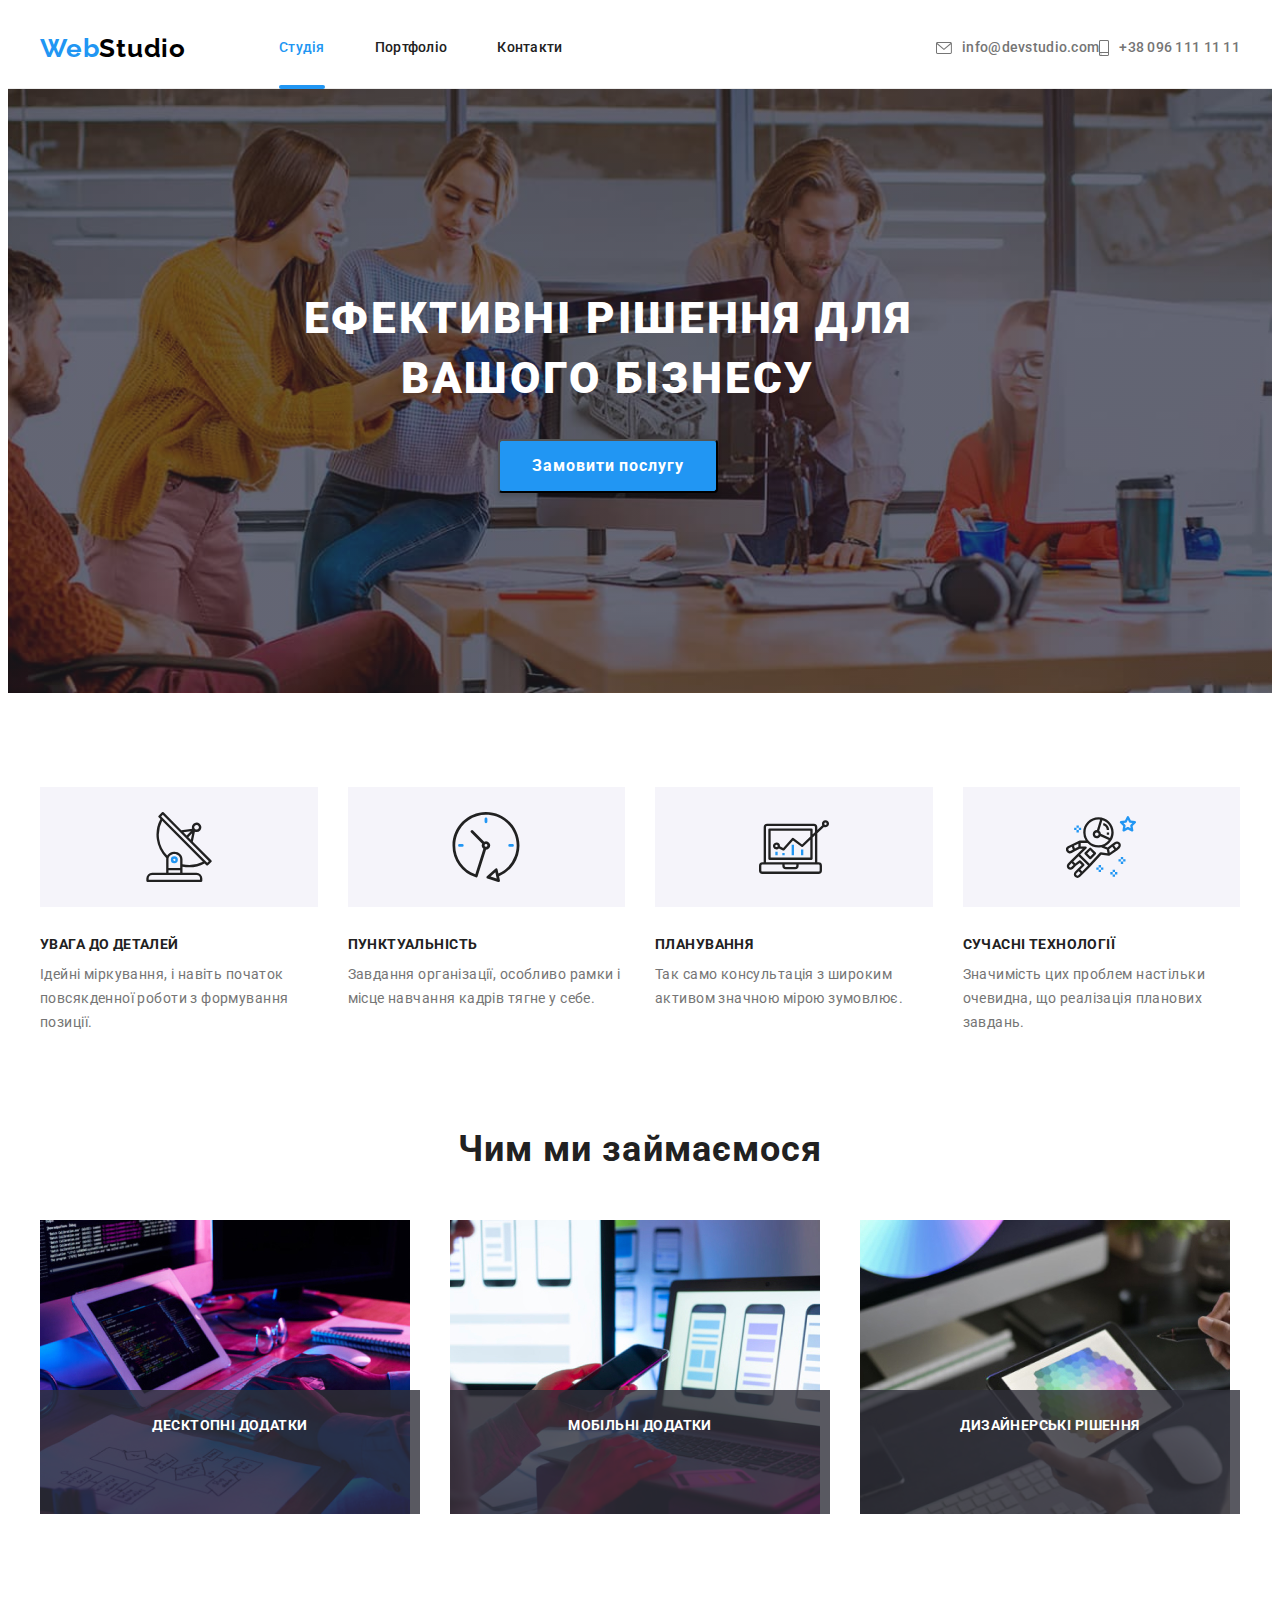
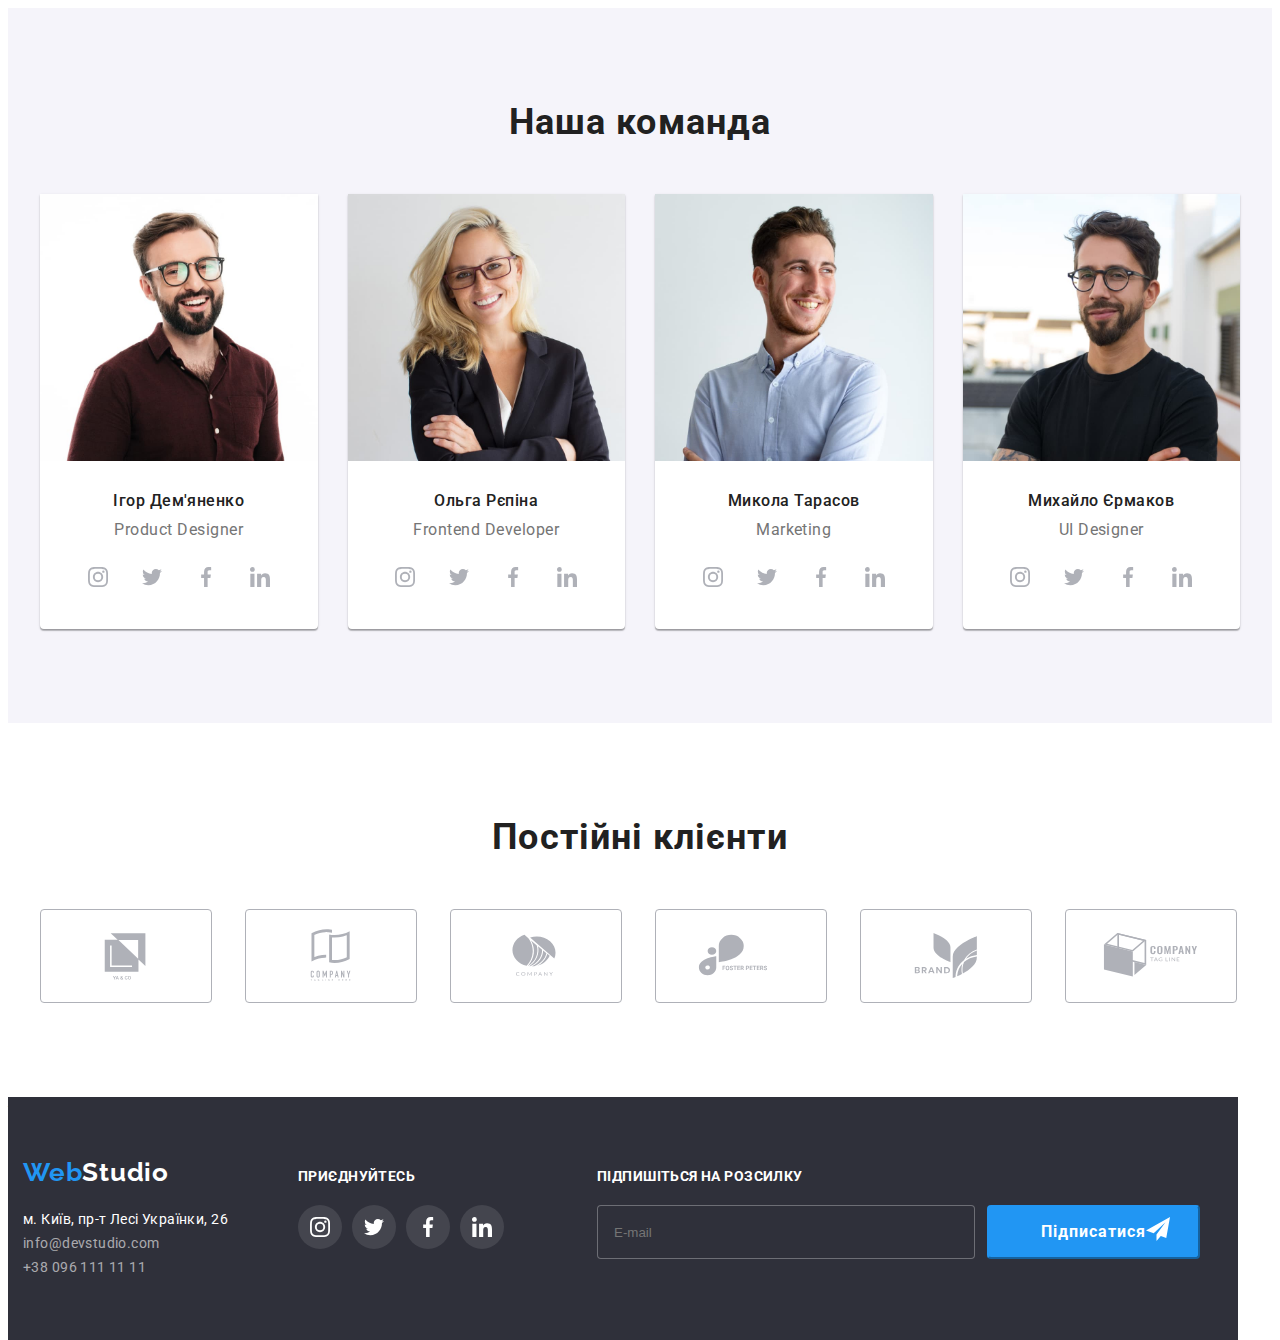
==== index.html @ 5f0568da "Перероблюю кнопку меню" ====
<!DOCTYPE html>
<html lang="uk">
  <head>
    <meta charset="UTF-8" />
    <meta http-equiv="X-UA-Compatible" content="IE=edge" />
    <meta name="viewport" content="width=, initial-scale=1.0" />
    <title>Студія</title>
    <link rel="preconnect" href="https://fonts.googleapis.com" />
    <link rel="preconnect" href="https://fonts.gstatic.com" crossorigin />
    <link
      href="https://fonts.googleapis.com/css2?family=Montserrat:wght@400;700&family=Raleway:wght@700&family=Roboto:wght@400;500;700;900&display=swap"
      rel="stylesheet"
    />
    <link
      rel="stylesheet"
      href="https://cdnjs.cloudflare.com/ajax/libs/modern-normalize/1.1.0/modern-normalize.min.css"
      integrity="sha512-wpPYUAdjBVSE4KJnH1VR1HeZfpl1ub8YT/NKx4PuQ5NmX2tKuGu6U/JRp5y+Y8XG2tV+wKQpNHVUX03MfMFn9Q=="
      crossorigin="anonymous"
      referrerpolicy="no-referrer"
    />
    <link rel="stylesheet" href="./CSS/main.min.css" />
  </head>
  <body>
   <header class="header">
      <div class="container header__container">
        <nav class="navigation">
          <a class="logo navigation__logo link" href="/index.html" lang="en"
            >Web<span class="header-color-text">Studio</span></a
          >
          <ul class="menu list">
            <li class="menu__item">
              <a class="menu__link link current" href="">Студія</a>
            </li>
            <li class="menu__item">
              <a class="menu__link link" href="./portfolio.html">Портфоліо</a>
            </li>
            <li class="menu__item">
              <a class="menu__link link" href="">Контакти</a>
            </li>
          </ul>
        </nav>
        <div class="connect header__connect">
          <ul class="menu-contact list">
            <li class="menu__item">
              <a class="connect__contacts link" href="mailto:info@devstudio.com"
                ><svg class="connect__contacts-icon" width="16" height="12">
                  <use
                    href="./images/symbol-defs1.svg#icon-envelope-hover"
                  ></use>
                </svg>info@devstudio.com</a>
            </li>
            <li class="menu__item">
              <a class="connect__contacts link" href="tel:+380961111111"
                ><svg class="connect__contacts-icon" width="10" height="16">
                  <use
                    href="./images/symbol-defs1.svg#icon-smartphone"
                  ></use></svg>+38 096 111 11 11</a>
            </li>
          </ul>
        </div>
        <button type="button" class="menu-open-btn" data-menu-open>
          <svg class="mob-menu-icon" width="40" height="40">
          <use
            href="./images/symbol-defs1.svg#icon-menu_open"
          ></use></svg></button>
      </div>
      <div class="container">
      <div class="mob-menu is-hidden" data-menu>
        <button type="button" class="menu-close-btn" data-menu-close>
          <svg class="mob-menu-icon" width="40" height="40">
            <use
              href="./images/symbol-defs1.svg#icon-menu_close"
            ></use></svg>
        </button>
        <ul class="mob-menu-list list">
          <li class="mob-menu__item">
            <a class="mob-menu__link link current" href="">Студія</a>
          </li>
          <li class="mob-menu__item">
            <a class="mob-menu__link link" href="./portfolio.html">Портфоліо</a>
          </li>
          <li class="mob-menu__item">
            <a class="mob-menu__link link" href="">Контакти</a>
          </li>
        </ul>
        <div class="mob-connect">
        <ul class="mob-connect-list list">
          <li class="mob-menu__item">
            <a class="mob-connect__tel link" href="tel:+380961111111"
              >+38 096 111 11 11</a>
          </li>
          <li class="mob-menu__item">
            <a class="mob-connect__contacts link" href="mailto:info@devstudio.com"
              >info@devstudio.com</a>
          </li>
        </ul>
      </div>
      <div class="mob-soc">
        <ul class="mob-soc-list list">
          <li class="mob-soc-item">
            <a 
            class="mob-soc-link link"
            href=""
            target="_blank"
            rel="noopener noreferrer nofollow">Instagram</a>
          </li>
          <li class="mob-soc-item">
            <a 
            class="mob-soc-link link"
            href=""
            target="_blank"
            rel="noopener noreferrer nofollow">Twitter</a>
          </li>
          <li class="mob-soc-item">
            <a 
            class="mob-soc-link link"
            href=""
            target="_blank"
            rel="noopener noreferrer nofollow">Facebook</a>
          </li>
          <li class="mob-soc-item">
            <a 
            class="mob-soc-link link"
            href=""
            target="_blank"
            rel="noopener noreferrer nofollow">Linkedin</a>
          </li>
        </ul>
      </div>
      </div>
    </div>
    </header>
    <main>
      <section class="hero">
        <div class="hero__container">
          <h1 class="hero__title">Ефективні рішення для вашого бізнесу</h1>
          <button class="hero__btn" data-modal-open type="button">
            Замовити послугу
          </button>
        </div>
      </section>
      <section class="benefits">
        <div class="container benefits__container">
          <h2 class="visually-hidden">Наші переваги</h2>
          <ul class="picture-list list">
            <li class="picture-list__item">
              <div class="picture-list__link">
                <svg class="picture-list__icon" width="70" height="70">
                  <use href="./images/symbol-defs1.svg#icon-antenna"></use>
                </svg>
              </div>
              <h3 class="picture-list__title">УВАГА ДО ДЕТАЛЕЙ</h3>
              <p class="picture-list__text">
                Ідейні міркування, і навіть початок повсякденної роботи з
                формування позиції.
              </p>
            </li>
            <li class="picture-list__item">
              <div class="picture-list__link">
                <svg class="picture-list__icon" width="70" height="70">
                  <use href="./images/symbol-defs1.svg#icon-clock"></use>
                </svg>
              </div>
              <h3 class="picture-list__title">ПУНКТУАЛЬНІСТЬ</h3>
              <p class="picture-list__text">
                Завдання організації, особливо рамки і місце навчання кадрів
                тягне у себе.
              </p>
            </li>
            <li class="picture-list__item">
              <div class="picture-list__link">
                <svg class="picture-list__icon" width="70" height="70">
                  <use href="./images/symbol-defs1.svg#icon-diagram"></use>
                </svg>
              </div>
              <h3 class="picture-list__title">ПЛАНУВАННЯ</h3>
              <p class="picture-list__text">
                Так само консультація з широким активом значною мірою зумовлює.
              </p>
            </li>
            <li class="picture-list__item">
              <div class="picture-list__link">
                <svg class="picture-list__icon" width="70" height="70">
                  <use href="./images/symbol-defs1.svg#icon-astronaut"></use>
                </svg>
              </div>
              <h3 class="picture-list__title">СУЧАСНІ ТЕХНОЛОГІЇ</h3>
              <p class="picture-list__text">
                Значимість цих проблем настільки очевидна, що реалізація
                планових завдань.
              </p>
            </li>
          </ul>
        </div>
      </section>
      <section class="activity">
        <div class="container">
          <h2 class="activity__title">Чим ми займаємося</h2>
          <ul class="services-list">
            <li class="services-list__item list">
              <img 
              srcset="./images/img.jpg 1x, ./images/img1-opt-2x.jpg 2x"
              src="./images/img.jpg" alt="Верстка" width="370" />
              <h2 class="services-list__title">ДEСКТОПНІ ДОДАТКИ</h2>
            </li>
            <li class="services-list__item list">
              <img 
              srcset="./images/img1.jpg 1x, ./images/img2-opt-2x.jpg 2x"
              src="./images/img1.jpg" alt="Інтерфейс" width="370" />
              <h2 class="services-list__title">МОБІЛЬНІ ДОДАТКИ</h2>
            </li>
            <li class="services-list__item list">
              <img 
              srcset="./images/img2.jpg 1x, ./images/img3-opt-2x.jpg 2x"
              src="./images/img2.jpg" alt="Дизайн" width="370" />
              <h2 class="services-list__title">ДИЗАЙНЕРСЬКІ РІШЕННЯ</h2>
            </li>
          </ul>
        </div>
      </section>
      <section class="team">
        <div class="container">
          <h2 class="team__top-title">Наша команда</h2>
          <ul class="team__list">
            <li class="team__item list">
              <picture>
                <source
                srcset="./images/photo1-opt.jpg 1x, ./images/photo1-opt-2x.jpg 2x"
                media="(min-width: 1200px)"
                >
                <source
                srcset="./images/photo1-opt-tab.jpg 1x, ./images/photo1-opt-tab-2x.jpg 2x"
                media="(min-width: 768px)"
                >
                <source
                srcset="./images/photo1-opt-mob.jpg 1x, ./images/photo1-opt-mob-2x.jpg 2x"
                media="(max-width: 767px)"
                >
                <img
                src="./images/photo1-opt.jpg"
                alt="Ігор Дем'яненко"
                width="450"
              />
              </picture>
              <div class="team__content">
                <h3 class="team__title">Ігор Дем'яненко</h3>
                <p class="team__text" lang="en">Product Designer</p>
                <ul class="team__soc-list list">
                  <li class="team__soc-item">
                    <a class="team__soc-link" href="">
                      <svg class="team__soc-icon" width="20" height="20">
                        <use
                          href="./images/symbol-defs1.svg#icon-instagram"
                        ></use>
                      </svg>
                    </a>
                  </li>
                  <li class="team__soc-item">
                    <a class="team__soc-link" href="">
                      <svg class="team__soc-icon" width="20" height="20">
                        <use
                          href="./images/symbol-defs1.svg#icon-twitter"
                        ></use>
                      </svg>
                    </a>
                  </li>
                  <li class="team__soc-item">
                    <a class="team__soc-link" href="">
                      <svg class="team__soc-icon" width="20" height="20">
                        <use
                          href="./images/symbol-defs1.svg#icon-facebook"
                        ></use>
                      </svg>
                    </a>
                  </li>
                  <li class="team__soc-item">
                    <a class="team__soc-link" href="">
                      <svg class="team__soc-icon" width="20" height="20">
                        <use
                          href="./images/symbol-defs1.svg#icon-linkedin"
                        ></use>
                      </svg>
                    </a>
                  </li>
                </ul>
              </div>
            </li>
            <li class="team__item list">
              <picture>
                <source
                srcset="./images/photo2-opt.jpg 1x, ./images/photo2-opt-2x.jpg 2x"
                media="(min-width: 1200px)"
                >
                <source
                srcset="./images/photo2-opt-tab.jpg 1x, ./images/photo2-opt-tab-2x.jpg 2x"
                media="(min-width: 768px)"
                >
                <source
                srcset="./images/photo2-opt-mob.jpg 1x, ./images/photo2-opt-mob-2x.jpg 2x"
                media="(max-width: 767px)"
                >
                <img src="./images/photo2-opt.jpg" alt="Ольга Рєпіна"
                width="450"
              />
              </picture>
              <div class="team__content">
                <h3 class="team__title">Ольга Рєпіна</h3>
                <p class="team__text" lang="en">Frontend Developer</p>
                <ul class="team__soc-list list">
                  <li class="team__soc-item">
                    <a class="team__soc-link" href="">
                      <svg class="team__soc-icon" width="20" height="20">
                        <use
                          href="./images/symbol-defs1.svg#icon-instagram"
                        ></use>
                      </svg>
                    </a>
                  </li>
                  <li class="team__soc-item">
                    <a class="team__soc-link" href="">
                      <svg class="team__soc-icon" width="20" height="20">
                        <use
                          href="./images/symbol-defs1.svg#icon-twitter"
                        ></use>
                      </svg>
                    </a>
                  </li>
                  <li class="team__soc-item">
                    <a class="team__soc-link" href="">
                      <svg class="team__soc-icon" width="20" height="20">
                        <use
                          href="./images/symbol-defs1.svg#icon-facebook"
                        ></use>
                      </svg>
                    </a>
                  </li>
                  <li class="team__soc-item">
                    <a class="team__soc-link" href="">
                      <svg class="team__soc-icon" width="20" height="20">
                        <use
                          href="./images/symbol-defs1.svg#icon-linkedin"
                        ></use>
                      </svg>
                    </a>
                  </li>
                </ul>
              </div>
            </li>
            <li class="team__item list">
              <picture>
                <source
                srcset="./images/photo3-opt.jpg 1x, ./images/photo3-opt-2x.jpg 2x"
                media="(min-width: 1200px)"
                >
                <source
                srcset="./images/photo3-opt-tab.jpg 1x, ./images/photo3-opt-tab-2x.jpg 2x"
                media="(min-width: 768px)"
                >
                <source
                srcset="./images/photo3-opt-mob.jpg 1x, ./images/photo3-opt-mob-2x.jpg 2x"
                media="(max-width: 767px)"
                >
                <img src="./images/photo3-opt.jpg" alt="Микола Тарасов"
                width="450"
              />
              </picture>
              <div class="team__content">
                <h3 class="team__title">Микола Тарасов</h3>
                <p class="team__text" lang="en">Marketing</p>
                <ul class="team__soc-list list">
                  <li class="team__soc-item">
                    <a class="team__soc-link" href="">
                      <svg class="team__soc-icon" width="20" height="20">
                        <use
                          href="./images/symbol-defs1.svg#icon-instagram"
                        ></use>
                      </svg>
                    </a>
                  </li>
                  <li class="team__soc-item">
                    <a class="team__soc-link" href="">
                      <svg class="team__soc-icon" width="20" height="20">
                        <use
                          href="./images/symbol-defs1.svg#icon-twitter"
                        ></use>
                      </svg>
                    </a>
                  </li>
                  <li class="team__soc-item">
                    <a class="team__soc-link" href="">
                      <svg class="team__soc-icon" width="20" height="20">
                        <use
                          href="./images/symbol-defs1.svg#icon-facebook"
                        ></use>
                      </svg>
                    </a>
                  </li>
                  <li class="team__soc-item">
                    <a class="team__soc-link" href="">
                      <svg class="team__soc-icon" width="20" height="20">
                        <use
                          href="./images/symbol-defs1.svg#icon-linkedin"
                        ></use>
                      </svg>
                    </a>
                  </li>
                </ul>
              </div>
            </li>
            <li class="team__item list">
              <picture>
                <source
                srcset="./images/photo4-opt.jpg 1x, ./images/photo4-opt-2x.jpg 2x"
                media="(min-width: 1200px)"
                >
                <source
                srcset="./images/photo4-opt-tab.jpg 1x, ./images/photo4-opt-tab-2x.jpg 2x"
                media="(min-width: 768px)"
                >
                <source
                srcset="./images/photo4-opt-mob.jpg 1x, ./images/photo4-opt-mob-2x.jpg 2x"
                media="(max-width: 767px)"
                >
                <img
                src="./images/photo4-opt.jpg"
                alt="Михайло Єрмаков"
                width="450"
              />
              </picture>
              <div class="team__content">
                <h3 class="team__title">Михайло Єрмаков</h3>
                <p class="team__text" lang="en">UI Designer</p>
                <ul class="team__soc-list list">
                  <li class="team__soc-item">
                    <a class="team__soc-link" href="">
                      <svg class="team__soc-icon" width="20" height="20">
                        <use
                          href="./images/symbol-defs1.svg#icon-instagram"
                        ></use>
                      </svg>
                    </a>
                  </li>
                  <li class="team__soc-item">
                    <a class="team__soc-link" href="">
                      <svg class="team__soc-icon" width="20" height="20">
                        <use
                          href="./images/symbol-defs1.svg#icon-twitter"
                        ></use>
                      </svg>
                    </a>
                  </li>
                  <li class="team__soc-item">
                    <a class="team__soc-link" href="">
                      <svg class="team__soc-icon" width="20" height="20">
                        <use
                          href="./images/symbol-defs1.svg#icon-facebook"
                        ></use>
                      </svg>
                    </a>
                  </li>
                  <li class="team__soc-item">
                    <a class="team__soc-link" href="">
                      <svg class="team__soc-icon" width="20" height="20">
                        <use
                          href="./images/symbol-defs1.svg#icon-linkedin"
                        ></use>
                      </svg>
                    </a>
                  </li>
                </ul>
              </div>
            </li>
          </ul>
        </div>
      </section>
      <section class="clients__clients--position" style="padding: 94px 0">
        <div class="container">
          <h2 class="clients-top-title">Постійні клієнти</h2>
          <ul class="clients-list list">
            <li class="clients__item">
              <a class="clients-link" href="">
                <svg class="clients-icon" width="106" height="60">
                  <use href="./images/symbol-defs1.svg#icon-Logo1"></use>
                </svg>
              </a>
            </li>
            <li class="clients__item">
              <a class="clients-link" href="">
                <svg class="clients-icon" width="106" height="60">
                  <use href="./images/symbol-defs1.svg#icon-Logo2"></use>
                </svg>
              </a>
            </li>
            <li class="clients__item">
              <a class="clients-link" href="">
                <svg class="clients-icon" width="106" height="60">
                  <use href="./images/symbol-defs1.svg#icon-Logo3"></use>
                </svg>
              </a>
            </li>
            <li class="clients__item">
              <a class="clients-link" href="">
                <svg class="clients-icon" width="106" height="60">
                  <use href="./images/symbol-defs1.svg#icon-Logo4"></use>
                </svg>
              </a>
            </li>
            <li class="clients__item">
              <a class="clients-link" href="">
                <svg class="clients-icon" width="106" height="60">
                  <use href="./images/symbol-defs1.svg#icon-Logo5"></use>
                </svg>
              </a>
            </li>
            <li class="clients__item">
              <a class="clients-link" href="">
                <svg class="clients-icon" width="106" height="60">
                  <use href="./images/symbol-defs1.svg#icon-Logo6"></use>
                </svg>
              </a>
            </li>
          </ul>
        </div>
      </section>
    </main>
    <footer class="footer">
      <div class="footer-container container">
        <div class="footer-agress-container">
          <a class="footer-logo link" href="/index.html" lang="en"
            >Web<span class="footer-color-text">Studio</span></a
          >
          <address>
            <ul class="footer-list list">
              <li class="footer-item">
                <a class="footer-address link" href=""
                  >м. Київ, пр-т Лесі Українки, 26</a
                >
              </li>
              <li class="footer-item">
                <a class="footer-mail link" href="mailto:info@devstudio.com"
                  >info@devstudio.com</a
                >
              </li>
              <li class="footer-item">
                <a class="footer-tel link" href="tel:+380961111111"
                  >+38 096 111 11 11</a
                >
              </li>
            </ul>
          </address>
        </div>
        <div class="footer-soc-container">
          <h3 class="soc-list-title">приєднуйтесь</h3>
          <ul class="footer-soc-list list">
            <li class="footer-soc-item">
              <a class="footer-soc-link" href="">
                <svg class="footer-soc-icon" width="20" height="20">
                  <use href="./images/symbol-defs1.svg#icon-instagram"></use>
                </svg>
              </a>
            </li>
            <li class="footer-soc-item">
              <a class="footer-soc-link" href="">
                <svg class="footer-soc-icon" width="20" height="20">
                  <use href="./images/symbol-defs1.svg#icon-twitter"></use>
                </svg>
              </a>
            </li>
            <li class="footer-soc-item">
              <a class="footer-soc-link" href="">
                <svg class="footer-soc-icon" width="20" height="20">
                  <use href="./images/symbol-defs1.svg#icon-facebook"></use>
                </svg>
              </a>
            </li>
            <li class="footer-soc-item">
              <a class="footer-soc-link" href="">
                <svg class="footer-soc-icon" width="20" height="20">
                  <use href="./images/symbol-defs1.svg#icon-linkedin"></use>
                </svg>
              </a>
            </li>
          </ul>
        </div>
        <div class="footer-sign-container">
          <h3 class="footer-sign-title">Підпишіться на розсилку</h3>
          <form class="footer-form">
          <div class="footer-sign-input">
          <input type="email" class="modal-sign-input" name="user-email" placeholder="E-mail">
          <button class="sign-btn" data-modal-open type="submit">Підписатися
            <svg class="sign-icon" width="24" height="24">
            <use href="./images/symbol-defs1.svg#icon-icon-send-1"></use>
          </svg></button> 
        </div>
        </form>
        </div>
      </div>
    </footer>-->
    <div class="backdrop is-hidden" data-modal>
      <div class="modal">
        <button type="button" class="modal-btn" data-modal-close>
          <svg class="modal-close-icon" width="18" height="18">
            <use href="./images/symbol-defs1.svg#icon-close"></use>
          </svg>
        </button>
        <p class="modal-title">Залиште свої дані, ми вам передзвонимо</p>
        <form>
          <div class="modal-field">
          <label for="user-name" class="modal-label">Ім'я</label>
          <div class="input-wrap">
            <input type="text" class="modal-input" name="user-name" id="user-name" placeholder="">
            <svg class="modal-input-icon" width="18" height="18">
              <use href="./images/symbol-defs1.svg#icon-person-black-18dp"></use>
            </svg>
          </div>
          </div>
          <div class="modal-field">
          <label for="user-tel" class="modal-label">Телефон</label>
          <div class="input-wrap">
            <input type="tel" class="modal-input" name="user-tel" id="user-tel" placeholder="">
            <svg class="modal-input-icon" width="18" height="18">
              <use href="./images/symbol-defs1.svg#icon-phone-black-18dp"></use>
            </svg>
          </div>            
          </div>
          <div class="modal-field">
          <label for="user-email" class="modal-label">Пошта</label>
          <div class="input-wrap">
            <input type="email" class="modal-input" name="user-email" id="user-email" placeholder="">
            <svg class="modal-input-icon" width="18" height="18">
              <use href="./images/symbol-defs1.svg#icon-email-black-18dp"></use>
            </svg>
          </div>
          </div>
          <div class="modal-field">
            <label for="user-text" class="modal-label">Коментар</label> 
            <textarea name="user-text" id="user-text" class="modal-comment" placeholder="Введіть текст"></textarea>           
          </div> 
          <div class="modal-field">
            <input type="checkbox" class="input-check visually-hidden" name="privacy" value="tru" id="privacy"/>
            <label for="privacy" class="check-text">
              <span>
              <svg class="check-icon" width="16" height="15">
                <use href="./images/symbol-defs1.svg#icon-Vector-1"></use>
              </svg>
            </span>
              Погоджуюся з розсилкою та приймаю <a class="check-color-text" href=""> Умови договору</a></label>
          </div>           
          <button class="submit-btn" data-modal-open type="submit">Відправити</button>
        </form>
      </div>
    </div>
    <script src="./js/modal.js"></script>
  </body>
---- CSS/main.min.css ----
:root{--top-title-color: #212121;--top-text-color: #757575;--top-adress-color: #2196f3;--top-ht: 1.14;--top-footer-text: rgba(255, 255, 255, 0.6);--footer-text-color: #ffffff;--top-btn-color: #ffffff}p,h1,h2,h3{margin:0}ul{margin:0;padding:0}button{cursor:pointer}img{display:block;max-width:100%;height:auto}body{font-family:"Roboto",sans-serif;font-size:15px;color:var(--top-title-color)}.list{list-style:none}.link{text-decoration:none}.no-scroll{overflow:hidden}.visually-hidden{position:absolute;width:1px;height:1px;margin:-1px;border:0;padding:0;white-space:nowrap;-webkit-clip-path:inset(100%);clip-path:inset(100%);clip:rect(0 0 0 0);overflow:hidden}.is-hidden{opacity:0;visibility:hidden;pointer-events:none}.container{width:100%;min-width:320px;padding-left:15px;padding-right:15px;margin:0 auto}@media screen and (min-width: 480px){.container{width:480px}}@media screen and (min-width: 768px){.container{width:768px}}@media screen and (min-width: 1200px){.container{width:1200px}}.header{border-bottom:1px solid #ececec}.navigation{display:flex;align-items:center}.header__container{display:flex;align-items:center}.menu{display:none;gap:50px}@media screen and (min-width: 768px){.menu{display:flex}}@media screen and (min-width: 1200px){.menu{display:flex}}.navigation__logo,.footer-logo{font-family:"Raleway",sans-serif;font-weight:700;font-size:26px;line-height:1.19;letter-spacing:.03em;color:var(--top-adress-color);margin-right:93px}.header-color-text{color:#000}.menu__link{padding:32px 0;display:block;font-weight:500;font-size:14px;line-height:var(--top-ht);letter-spacing:.02em;color:var(--top-title-color);position:relative;transition:color 250ms cubic-bezier(0.4, 0, 0.2, 1)}.menu__link:hover,.menu__link:focus{color:var(--top-adress-color)}.menu__item .menu__link.current{color:var(--top-adress-color)}.current::after{content:"";position:absolute;bottom:0;left:0;display:block;width:100%;height:4px;background-color:var(--top-adress-color);border-radius:2px;margin-bottom:-1px}.connect__contacts{padding:32px 0;display:flex;font-weight:500;font-size:14px;line-height:var(--top-ht);letter-spacing:.02em;color:var(--top-text-color);align-items:center;justify-content:center;transition:color 250ms cubic-bezier(0.4, 0, 0.2, 1)}.connect__contacts:hover{color:var(--top-adress-color)}.connect__contacts-icon{fill:currentColor;margin-right:10px}.header-contacts:hover .connect__contacts-icon,.header-contacts:focus .connect__contacts-icon{color:var(--top-adress-color)}.header__connect{margin-left:auto;transition:fill 250ms cubic-bezier(0.4, 0, 0.2, 1);display:none}@media screen and (min-width: 768px){.header__connect{display:flex;flex-direction:column}}@media screen and (min-width: 1200px){.header__connect{display:flex}}.menu-contact{display:flex;flex-direction:column;align-items:flex-start}@media screen and (min-width: 1200px){.menu-contact{flex-direction:row;align-items:center}}.menu-open-btn{display:inline-flex;padding:0;margin-left:auto;border:none;background-color:rgba(0,0,0,0)}@media screen and (min-width: 768px){.menu-open-btn{display:none}}@media screen and (min-width: 1200px){.menu-open-btn{display:none}}.mob-menu{position:fixed;top:0;left:0;background-color:#fff;width:100vw;height:100vh;z-index:1;padding-top:48px;padding-bottom:48px}.menu-close-btn{margin-left:auto;background-color:rgba(0,0,0,0);border:none;display:block}.mob-menu__item:not(:last-child){margin-bottom:24px}.mob-menu__link{font-weight:500;font-size:40px;line-height:1.17;letter-spacing:.02em;color:#212121;transition:color 250ms cubic-bezier(0.4, 0, 0.2, 1)}.mob-menu__link:hover,.mob-menu__link:focus{color:var(--top-adress-color)}.mob-connect{margin-top:100px;margin-bottom:64px}.mob-connect__tel{font-weight:500;font-size:34px;line-height:1.17;letter-spacing:.02em;color:#2196f3}.mob-connect__contact{font-weight:500;font-size:24px;line-height:1.16;letter-spacing:.02em;color:#757575}.mob-soc-list{display:flex;flex-wrap:wrap;gap:20px}.mob-soc-link{font-weight:500;font-size:18px;line-height:1.22;letter-spacing:.02em;color:#2196f3}.hero{background-color:#2f303a;padding-top:118px;padding-bottom:118px;background-image:linear-gradient(rgba(47, 48, 58, 0.4), rgba(47, 48, 58, 0.4)),url(../images/hero-bg-mob.jpg);background-repeat:no-repeat;background-position:center;background-size:cover;flex-wrap:1}@media(min-device-pixel-ratio: 2),(-webkit-min-device-pixel-ratio: 2),(min-resolution: 192dpi),(min-resolution: 2dppx){.hero .box{background-image:linear-gradient(rgba(47, 48, 58, 0.4), rgba(47, 48, 58, 0.4)),url(../images/hero-bg-mob-2x.jpg)}}@media screen and (min-width: 768px){.hero{background-image:linear-gradient(rgba(47, 48, 58, 0.4), rgba(47, 48, 58, 0.4)),url(../images/hero-bg-tablet.jpg)}}@media screen and (min-width: 768px)and (min-device-pixel-ratio: 2),screen and (min-width: 768px)and (-webkit-min-device-pixel-ratio: 2),screen and (min-width: 768px)and (min-resolution: 192dpi),screen and (min-width: 768px)and (min-resolution: 2dppx){.hero .box{background-image:linear-gradient(rgba(47, 48, 58, 0.4), rgba(47, 48, 58, 0.4)),url(../images/hero-bg-tablet-2x.jpg)}}@media screen and (min-width: 1200px){.hero{padding-top:200px;padding-bottom:200px;background-image:linear-gradient(rgba(47, 48, 58, 0.4), rgba(47, 48, 58, 0.4)),url(../images/hero-img\ \(1\).jpg)}}@media screen and (min-width: 1200px)and (min-device-pixel-ratio: 2),screen and (min-width: 1200px)and (-webkit-min-device-pixel-ratio: 2),screen and (min-width: 1200px)and (min-resolution: 192dpi),screen and (min-width: 1200px)and (min-resolution: 2dppx){.hero .box{background-image:linear-gradient(rgba(47, 48, 58, 0.4), rgba(47, 48, 58, 0.4)),url(../images/hero-bg-2x.jpg)}}.hero__container{width:100%}@media screen and (min-width: 768px){.hero__container{width:768px}}@media screen and (min-width: 1200px){.hero__container{width:1200px}}.hero__title{font-weight:900;font-size:26px;line-height:1.62;letter-spacing:.06em;text-transform:uppercase;color:#fff;max-width:696px;margin:0 auto;text-align:center}@media screen and (min-width: 1200px){.hero__title{font-weight:900;font-size:44px;line-height:1.36;letter-spacing:.06em}}.hero__btn{font-family:inherit;font-style:normal;font-weight:700;font-size:16px;line-height:1.88;letter-spacing:.06em;color:var(--top-btn-color);background-color:var(--top-adress-color);cursor:pointer;margin:0 auto;display:block;margin-top:30px;box-shadow:0px 4px 4px rgba(0,0,0,.15);border-radius:4px;padding:10px 32px}.hero__btn:hover,.hero__btn:focus{color:var(--top-btn-color);background-color:#188ce8}.benefits{padding-top:60px;padding-bottom:60px}@media screen and (min-width: 1200px){.benefits{padding-top:94px;padding-bottom:94px}}.picture-list{display:flex;flex-wrap:wrap;gap:30px}.picture-list__item{width:100%}@media screen and (min-width: 768px){.picture-list__item{width:calc((100% - 30px)/2)}}@media screen and (min-width: 1200px){.picture-list__item{width:calc((100% - 90px)/4)}}.picture-list__link{height:120px;display:flex;align-items:center;justify-content:center;background-color:#f5f4fa}.picture-list__title{margin-top:30px;font-weight:700;font-size:14px;line-height:var(--top-ht);letter-spacing:.03em;text-transform:uppercase;color:var(--top-title-color);margin-bottom:10px;text-align:center}@media screen and (min-width: 768px){.picture-list__title{text-align:left}}@media screen and (min-width: 1200px){.picture-list__title{text-align:left}}.picture-list__text{font-size:14px;line-height:1.71;letter-spacing:.03em;color:var(--top-text-color)}.benefits__container{display:flex;align-items:center}.activity{padding-bottom:94px;display:flex;align-items:center}@media screen and (max-width: 1199px){.activity{display:none}}.activity__title{font-weight:700;font-size:36px;line-height:1.16;letter-spacing:.03em;text-align:center;color:var(--top-title-color);margin-bottom:50px}.services-list{display:flex;gap:30px}.services-list__item{width:calc((100% - 60px)/3);position:relative}.services-list__title{position:absolute;bottom:0;font-weight:700;font-size:14px;line-height:1.16;letter-spacing:.03em;text-align:center;text-transform:uppercase;color:#fff;background-color:rgba(47,48,58,.8);padding-top:27px;padding-bottom:27px;height:70px;width:100%}.team{padding-top:60px;padding-bottom:60px;background-color:#f5f4fa}@media screen and (min-width: 1200px){.team{padding-top:94px;padding-bottom:94px}}.team__top-title{font-weight:700;font-size:28px;line-height:1.17;letter-spacing:.03em;text-align:center;color:var(--top-title-color);margin-bottom:50px}@media screen and (min-width: 1200px){.team__top-title{font-weight:700;font-size:36px;line-height:1.16;letter-spacing:.03em}}.team__list{display:flex;flex-wrap:wrap;gap:30px}.team__item{background-color:#fff;width:100%;box-shadow:0px 1px 3px rgba(0,0,0,.12),0px 1px 1px rgba(0,0,0,.14),0px 2px 1px rgba(0,0,0,.2);border-radius:0px 0px 4px 4px}@media screen and (min-width: 768px){.team__item{width:calc((100% - 30px)/2)}}@media screen and (min-width: 1200px){.team__item{width:calc((100% - 90px)/4)}}.team__content{padding-top:30px;padding-bottom:30px;margin:0 auto;transition:fill 250ms cubic-bezier(0.4, 0, 0.2, 1)}.team__title{font-weight:500;font-size:16px;line-height:1.19;letter-spacing:.03em;text-align:center;color:var(--top-title-color);margin-bottom:10px}.team__text{font-size:16px;line-height:1.19;letter-spacing:.03em;text-align:center;color:var(--top-text-color);margin-bottom:16px}.team__soc-list{display:flex;gap:10px;justify-content:center}.team__soc-link{width:44px;height:44px;border-radius:50%;background-color:#fff;display:flex;align-items:center;justify-content:center;color:#afb1b8;transition:color 250ms cubic-bezier(0.4, 0, 0.2, 1),background-color 250ms cubic-bezier(0.4, 0, 0.2, 1)}.team__soc-link:hover,.team__soc-link:focus{background-color:var(--top-adress-color);color:#fff}.team__soc-icon{fill:currentColor}.clients-top-title{margin-bottom:50px;font-weight:700;font-size:36px;line-height:1.16;letter-spacing:.03em;text-align:center;color:var(--top-title-color)}.clients__clients--position{display:flex;align-items:center}.clients-list{display:flex;flex-wrap:wrap;gap:30px}.clients__item{width:calc((100% - 30px)/2)}@media screen and (min-width: 768px){.clients__item{width:calc((100% - 60px)/3)}}@media screen and (min-width: 1200px){.clients__item{width:calc((100% - 150px)/6)}}.clients-link{width:210px;height:92px;display:flex;border:1px solid #afb1b8;border-radius:4px;align-items:center;justify-content:center;color:#afb1b8;transition:color 250ms cubic-bezier(0.4, 0, 0.2, 1),border-color 250ms cubic-bezier(0.4, 0, 0.2, 1)}@media screen and (min-width: 768px){.clients-link{width:226px}}@media screen and (min-width: 1200px){.clients-link{width:170px}}.clients-link:hover,.clients-link:focus{border-color:var(--top-adress-color);color:var(--top-adress-color)}.clients-icon{fill:currentColor}.footer{background-color:#2f303a;padding-top:60px;padding-bottom:60px;display:flex;gap:70px;position:absolute}.footer-container{display:flex;align-items:baseline}.footer-list{margin-top:20px;margin-right:70px}.footer-item{font-weight:400;font-size:14px;line-height:1.71;letter-spacing:.03em;font-style:normal}.footer-soc-link{display:flex;align-items:center;justify-content:center}.footer-address{color:var(--footer-text-color)}.footer-mail{color:var(--top-footer-text)}.footer-tel{color:var(--top-footer-text)}.footer-color-text{color:var(--footer-text-color)}.footer-soc-container{transition:fill 250ms cubic-bezier(0.4, 0, 0.2, 1)}.soc-list-title{display:flex;font-weight:700;font-size:14px;line-height:1.14;letter-spacing:.03em;text-transform:uppercase;color:var(--footer-text-color);margin-bottom:20px}.footer-soc-list{display:flex;gap:10px;margin-top:20px;margin-right:93px}.footer-soc-link{width:44px;height:44px;border-radius:50%;background-color:rgba(255,255,255,.1);display:flex;transition:background-color 250ms cubic-bezier(0.4, 0, 0.2, 1)}.footer-soc-link:hover,.footer-soc-link:focus{background-color:var(--top-adress-color)}.footer-soc-icon{fill:#fff}.footer-sign-container{width:570px;max-height:86px}.footer-sign-title{display:flex;font-weight:700;font-size:14px;line-height:1.14;letter-spacing:.03em;text-transform:uppercase;color:var(--footer-text-color);padding-bottom:20px}.footer-form{display:flex;align-content:space-around;align-items:center;align-items:flex-end}.footer-sign-input{display:flex;align-items:center;justify-content:space-between;gap:12px}.modal-sign-input{width:358px;height:50px;border:1px solid rgba(255,255,255,.3);background-color:#2f303a;border-radius:4px;padding-left:16px;outline:rgba(0,0,0,0)}.sign-btn{display:flex;align-items:center;justify-content:center;font-family:inherit;font-style:normal;font-weight:700;font-size:16px;line-height:1.88;letter-spacing:.06em;color:var(--top-btn-color);background-color:var(--top-adress-color);cursor:pointer;display:block;border-radius:4px;border-color:var(--top-adress-color);padding:10px 52px}.sign-btn:hover,.sign-btn:focus{color:var(--top-btn-color);background-color:#188ce8}.sign-icon{position:absolute}.backdrop{position:fixed;top:0;width:100%;height:100%;background-color:rgba(0,0,0,.2);transition:opacity 250ms cubic-bezier(0.4, 0, 0.2, 1),visibility 250ms cubic-bezier(0.4, 0, 0.2, 1)}.modal{width:450px;min-height:609px;background-color:#fff;box-shadow:0px 1px 3px rgba(0,0,0,.12),0px 1px 1px rgba(0,0,0,.14),0px 2px 1px rgba(0,0,0,.2);border-radius:4px;position:absolute;top:50%;left:50%;transform:translate(-50%, -50%) scale(1);transition:transform 250ms cubic-bezier(0.4, 0, 0.2, 1);padding:40px}@media screen and (min-width: 1200px){.modal{width:528px;min-height:581px}}.backdrop.is-hidden .modal{transform:translate(-50%, -50%) scale(0)}.modal-btn{width:30px;height:30px;border:1px solid rgba(0,0,0,.1);border-radius:50%;background-color:rgba(0,0,0,0);position:absolute;right:8px;top:8px;display:flex;align-items:center;justify-content:center}.modal-close-icon{fill:#000}.modal-close-icon:hover{fill:#2196f3}.modal-title{font-weight:700;font-size:20px;line-height:1.15;letter-spacing:.03em;text-align:center;color:#212121;margin-bottom:12px}.modal-field{margin-bottom:10px}.input-wrap{position:relative}.modal-label{font-weight:400;font-size:12px;line-height:1.16;letter-spacing:.01em;color:var(--top-text-color);margin-bottom:4px;display:block}.modal-input{width:100%;height:40px;border:1px solid rgba(33,33,33,.2);border-radius:4px;padding-left:42px;outline:rgba(0,0,0,0)}.modal-input:focus{border:1px solid var(--top-adress-color)}.modal-input:hover,.modal-input:focus{border:1px solid var(--top-adress-color);border-radius:4px}.modal-input-icon{position:absolute;top:50%;transform:translateY(-50%);left:12px}.modal-input:focus+.modal-input-icon{fill:var(--top-adress-color)}.modal-comment{width:100%;height:120px;border:1px solid rgba(33,33,33,.2);border-radius:4px;font-weight:400;font-size:12px;line-height:1.16;letter-spacing:.01em;color:rgba(117,117,117,.5);padding:12px 16px;resize:none;outline:rgba(0,0,0,0)}.modal-comment:focus{border:1px solid var(--top-adress-color)}.modal-comment:hover,.modal-comment:focus{border:1px solid var(--top-adress-color);border-radius:4px}.check-text{font-weight:400;font-size:14px;line-height:1.71;letter-spacing:.03em;color:var(--top-text-color);display:flex;align-items:center;padding-left:14px}.check-text span{width:16px;height:15px;border:2px solid var(--top-title-color);border-radius:2px;margin-right:5px;display:flex;align-items:center;justify-content:center;fill:rgba(0,0,0,0)}.input-check:checked+.check-text span{background-color:var(--top-adress-color);border-color:rgba(0,0,0,0);fill:#fff}.input-check:focus+.check-text span{border-color:var(--top-adress-color)}.check-color-text{-webkit-text-decoration-line:underline;text-decoration-line:underline;color:var(--top-adress-color)}.submit-btn{font-family:inherit;font-style:normal;font-weight:700;font-size:16px;line-height:1.88;letter-spacing:.06em;color:var(--top-btn-color);background-color:var(--top-adress-color);cursor:pointer;margin:0 auto;display:block;margin-top:30px;box-shadow:0px 4px 4px rgba(0,0,0,.15);border-radius:4px;border-color:var(--top-adress-color);padding:10px 52px}.submit-btn:hover,.submit-btn:focus{color:var(--top-btn-color);background-color:#188ce8}.progects{padding:94px 0}.progects-filtr{margin:0 auto;display:block;margin-bottom:34px;display:flex;gap:8px;justify-content:center}.progects-item{font-weight:500;font-size:16px;line-height:1.62;letter-spacing:.03em;text-align:center;color:var(--top-title-color)}.progects-list-content{border-width:0 0 1px 0;border-color:#eee}.progects-list{display:block;display:flex;flex-wrap:wrap;gap:30px}.progects-list-item{width:calc((100% - 60px)/3);transition:box-shadow 250ms cubic-bezier(0.4, 0, 0.2, 1)}.progects-list-item:hover,.progects-list-item:focus{box-shadow:0px 1px 1px rgba(0,0,0,.12),0px 4px 4px rgba(0,0,0,.06),1px 4px 6px rgba(0,0,0,.16)}.progects-top-wrap{position:relative;overflow:hidden}.progects-top-text{position:absolute;top:0;left:0;color:#fff;font-weight:400;font-size:18px;line-height:1.56;letter-spacing:.03em;background-color:rgba(33,150,243,.9);padding:63px 24px;height:100%;transform:translateY(100%);transition:250ms cubic-bezier(0.4, 0, 0.2, 1)}.progects-list-item:hover .progects-top-text{transform:translateY(0)}.progects-item-content{padding-top:20px;padding-bottom:20px;padding:20px 24px;border-left:1px solid #ececec;border-bottom:1px solid #ececec;border-right:1px solid #ececec}.progects-title{font-weight:700;font-size:18px;line-height:2;letter-spacing:.06em;color:var(--top-title-color);margin-bottom:4px}.progects-text{font-weight:400;font-size:16px;line-height:1.88;letter-spacing:.03em;color:var(--top-text-color)}.progects-hero-btn{border:none;font-family:inherit;font-weight:500;font-size:16px;line-height:1.62;letter-spacing:.03em;text-align:center;color:var(--top-title-color);padding:6px 22px;border-radius:4px;transition:color 250ms cubic-bezier(0.4, 0, 0.2, 1),background-color 250ms cubic-bezier(0.4, 0, 0.2, 1),box-shadow 250ms cubic-bezier(0.4, 0, 0.2, 1),border-radius 250ms cubic-bezier(0.4, 0, 0.2, 1)}.progects-hero-btn:hover,.progects-hero-btn:focus{color:var(--top-btn-color);background-color:var(--top-adress-color);box-shadow:0px 3px 1px rgba(0,0,0,.1),0px 1px 2px rgba(0,0,0,.08),0px 2px 2px rgba(0,0,0,.12);border-radius:4px}/*# sourceMappingURL=main.min.css.map */
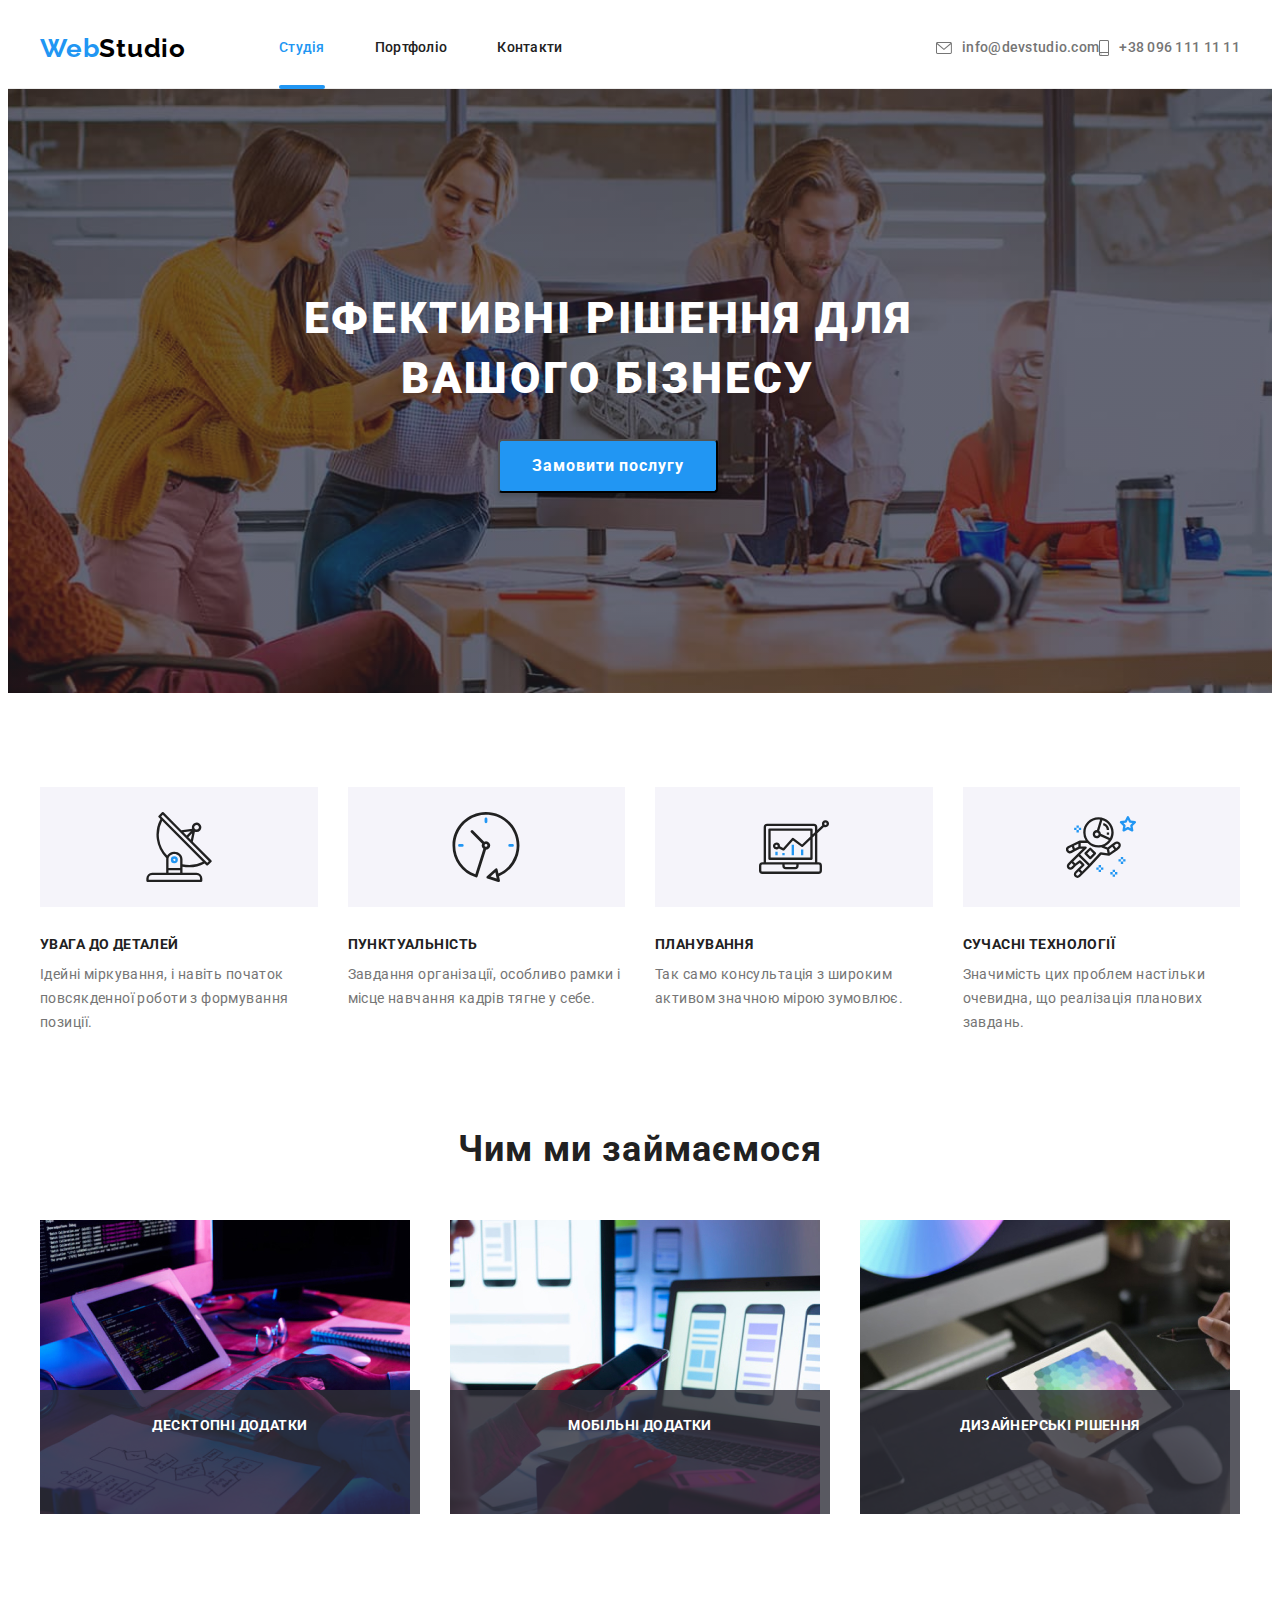
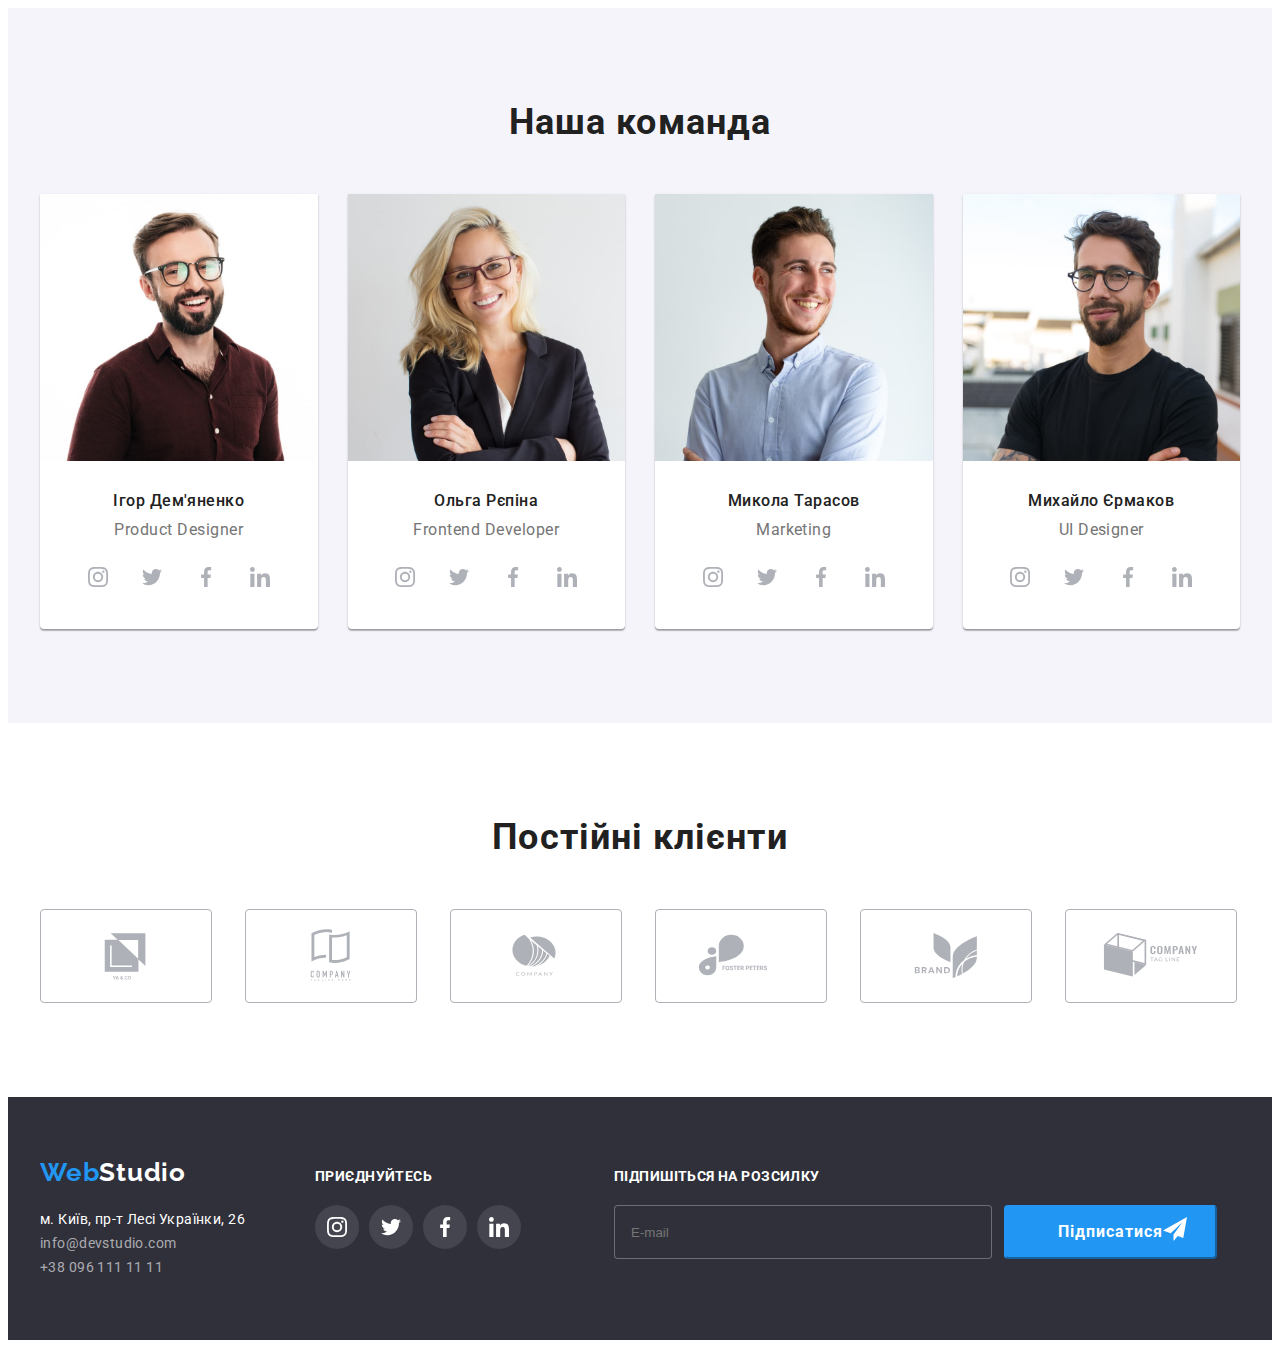
==== commit 8007d04f: "Зробила Футер" ====
--- a/index.html
+++ b/index.html
@@ -594,8 +594,74 @@
         </div>
         </form>
         </div>
+        <div class="mob-footer-agress-container container">
+          <a class="mob-footer-logo link" href="/index.html" lang="en"
+            >Web<span class="footer-color-text">Studio</span></a
+          >
+          <address>
+            <ul class="mob-footer-list list">
+              <li class="mob-footer-item">
+                <a class="footer-address link" href=""
+                  >м. Київ, пр-т Лесі Українки, 26</a
+                >
+              </li>
+              <li class="mob-footer-item">
+                <a class="footer-mail link" href="mailto:info@devstudio.com"
+                  >info@devstudio.com</a
+                >
+              </li>
+              <li class="mob-footer-item">
+                <a class="footer-tel link" href="tel:+380961111111"
+                  >+38 096 111 11 11</a
+                >
+              </li>
+            </ul>
+          </address>
+          <h3 class="mob-soc-list-title">приєднуйтесь</h3>
+          <ul class="mob-footer-soc-list list">
+            <li class="footer-soc-item">
+              <a class="footer-soc-link" href="">
+                <svg class="footer-soc-icon" width="20" height="20">
+                  <use href="./images/symbol-defs1.svg#icon-instagram"></use>
+                </svg>
+              </a>
+            </li>
+            <li class="footer-soc-item">
+              <a class="footer-soc-link" href="">
+                <svg class="footer-soc-icon" width="20" height="20">
+                  <use href="./images/symbol-defs1.svg#icon-twitter"></use>
+                </svg>
+              </a>
+            </li>
+            <li class="footer-soc-item">
+              <a class="footer-soc-link" href="">
+                <svg class="footer-soc-icon" width="20" height="20">
+                  <use href="./images/symbol-defs1.svg#icon-facebook"></use>
+                </svg>
+              </a>
+            </li>
+            <li class="footer-soc-item">
+              <a class="footer-soc-link" href="">
+                <svg class="footer-soc-icon" width="20" height="20">
+                  <use href="./images/symbol-defs1.svg#icon-linkedin"></use>
+                </svg>
+              </a>
+            </li>
+          </ul>
+        <div class="mob-footer-sign-container">
+          <h3 class="mob-footer-sign-title">Підпишіться на розсилку</h3>
+          <form class="footer-form">
+          <div class="mob-footer-sign-input">
+          <input type="email" class="mob-modal-sign-input" name="user-email" placeholder="E-mail">
+          <button class="sign-btn" data-modal-open type="submit">Підписатися
+            <svg class="sign-icon" width="24" height="24">
+            <use href="./images/symbol-defs1.svg#icon-icon-send-1"></use>
+          </svg></button> 
+        </div>
+        </form>
+        </div>
       </div>
-    </footer>-->
+    </footer>
     <div class="backdrop is-hidden" data-modal>
       <div class="modal">
         <button type="button" class="modal-btn" data-modal-close>
--- a/CSS/main.min.css
+++ b/CSS/main.min.css
@@ -1 +1 @@
-:root{--top-title-color: #212121;--top-text-color: #757575;--top-adress-color: #2196f3;--top-ht: 1.14;--top-footer-text: rgba(255, 255, 255, 0.6);--footer-text-color: #ffffff;--top-btn-color: #ffffff}p,h1,h2,h3{margin:0}ul{margin:0;padding:0}button{cursor:pointer}img{display:block;max-width:100%;height:auto}body{font-family:"Roboto",sans-serif;font-size:15px;color:var(--top-title-color)}.list{list-style:none}.link{text-decoration:none}.no-scroll{overflow:hidden}.visually-hidden{position:absolute;width:1px;height:1px;margin:-1px;border:0;padding:0;white-space:nowrap;-webkit-clip-path:inset(100%);clip-path:inset(100%);clip:rect(0 0 0 0);overflow:hidden}.is-hidden{opacity:0;visibility:hidden;pointer-events:none}.container{width:100%;min-width:320px;padding-left:15px;padding-right:15px;margin:0 auto}@media screen and (min-width: 480px){.container{width:480px}}@media screen and (min-width: 768px){.container{width:768px}}@media screen and (min-width: 1200px){.container{width:1200px}}.header{border-bottom:1px solid #ececec}.navigation{display:flex;align-items:center}.header__container{display:flex;align-items:center}.menu{display:none;gap:50px}@media screen and (min-width: 768px){.menu{display:flex}}@media screen and (min-width: 1200px){.menu{display:flex}}.navigation__logo,.footer-logo{font-family:"Raleway",sans-serif;font-weight:700;font-size:26px;line-height:1.19;letter-spacing:.03em;color:var(--top-adress-color);margin-right:93px}.header-color-text{color:#000}.menu__link{padding:32px 0;display:block;font-weight:500;font-size:14px;line-height:var(--top-ht);letter-spacing:.02em;color:var(--top-title-color);position:relative;transition:color 250ms cubic-bezier(0.4, 0, 0.2, 1)}.menu__link:hover,.menu__link:focus{color:var(--top-adress-color)}.menu__item .menu__link.current{color:var(--top-adress-color)}.current::after{content:"";position:absolute;bottom:0;left:0;display:block;width:100%;height:4px;background-color:var(--top-adress-color);border-radius:2px;margin-bottom:-1px}.connect__contacts{padding:32px 0;display:flex;font-weight:500;font-size:14px;line-height:var(--top-ht);letter-spacing:.02em;color:var(--top-text-color);align-items:center;justify-content:center;transition:color 250ms cubic-bezier(0.4, 0, 0.2, 1)}.connect__contacts:hover{color:var(--top-adress-color)}.connect__contacts-icon{fill:currentColor;margin-right:10px}.header-contacts:hover .connect__contacts-icon,.header-contacts:focus .connect__contacts-icon{color:var(--top-adress-color)}.header__connect{margin-left:auto;transition:fill 250ms cubic-bezier(0.4, 0, 0.2, 1);display:none}@media screen and (min-width: 768px){.header__connect{display:flex;flex-direction:column}}@media screen and (min-width: 1200px){.header__connect{display:flex}}.menu-contact{display:flex;flex-direction:column;align-items:flex-start}@media screen and (min-width: 1200px){.menu-contact{flex-direction:row;align-items:center}}.menu-open-btn{display:inline-flex;padding:0;margin-left:auto;border:none;background-color:rgba(0,0,0,0)}@media screen and (min-width: 768px){.menu-open-btn{display:none}}@media screen and (min-width: 1200px){.menu-open-btn{display:none}}.mob-menu{position:fixed;top:0;left:0;background-color:#fff;width:100vw;height:100vh;z-index:1;padding-top:48px;padding-bottom:48px}.menu-close-btn{margin-left:auto;background-color:rgba(0,0,0,0);border:none;display:block}.mob-menu__item:not(:last-child){margin-bottom:24px}.mob-menu__link{font-weight:500;font-size:40px;line-height:1.17;letter-spacing:.02em;color:#212121;transition:color 250ms cubic-bezier(0.4, 0, 0.2, 1)}.mob-menu__link:hover,.mob-menu__link:focus{color:var(--top-adress-color)}.mob-connect{margin-top:100px;margin-bottom:64px}.mob-connect__tel{font-weight:500;font-size:34px;line-height:1.17;letter-spacing:.02em;color:#2196f3}.mob-connect__contact{font-weight:500;font-size:24px;line-height:1.16;letter-spacing:.02em;color:#757575}.mob-soc-list{display:flex;flex-wrap:wrap;gap:20px}.mob-soc-link{font-weight:500;font-size:18px;line-height:1.22;letter-spacing:.02em;color:#2196f3}.hero{background-color:#2f303a;padding-top:118px;padding-bottom:118px;background-image:linear-gradient(rgba(47, 48, 58, 0.4), rgba(47, 48, 58, 0.4)),url(../images/hero-bg-mob.jpg);background-repeat:no-repeat;background-position:center;background-size:cover;flex-wrap:1}@media(min-device-pixel-ratio: 2),(-webkit-min-device-pixel-ratio: 2),(min-resolution: 192dpi),(min-resolution: 2dppx){.hero .box{background-image:linear-gradient(rgba(47, 48, 58, 0.4), rgba(47, 48, 58, 0.4)),url(../images/hero-bg-mob-2x.jpg)}}@media screen and (min-width: 768px){.hero{background-image:linear-gradient(rgba(47, 48, 58, 0.4), rgba(47, 48, 58, 0.4)),url(../images/hero-bg-tablet.jpg)}}@media screen and (min-width: 768px)and (min-device-pixel-ratio: 2),screen and (min-width: 768px)and (-webkit-min-device-pixel-ratio: 2),screen and (min-width: 768px)and (min-resolution: 192dpi),screen and (min-width: 768px)and (min-resolution: 2dppx){.hero .box{background-image:linear-gradient(rgba(47, 48, 58, 0.4), rgba(47, 48, 58, 0.4)),url(../images/hero-bg-tablet-2x.jpg)}}@media screen and (min-width: 1200px){.hero{padding-top:200px;padding-bottom:200px;background-image:linear-gradient(rgba(47, 48, 58, 0.4), rgba(47, 48, 58, 0.4)),url(../images/hero-img\ \(1\).jpg)}}@media screen and (min-width: 1200px)and (min-device-pixel-ratio: 2),screen and (min-width: 1200px)and (-webkit-min-device-pixel-ratio: 2),screen and (min-width: 1200px)and (min-resolution: 192dpi),screen and (min-width: 1200px)and (min-resolution: 2dppx){.hero .box{background-image:linear-gradient(rgba(47, 48, 58, 0.4), rgba(47, 48, 58, 0.4)),url(../images/hero-bg-2x.jpg)}}.hero__container{width:100%}@media screen and (min-width: 768px){.hero__container{width:768px}}@media screen and (min-width: 1200px){.hero__container{width:1200px}}.hero__title{font-weight:900;font-size:26px;line-height:1.62;letter-spacing:.06em;text-transform:uppercase;color:#fff;max-width:696px;margin:0 auto;text-align:center}@media screen and (min-width: 1200px){.hero__title{font-weight:900;font-size:44px;line-height:1.36;letter-spacing:.06em}}.hero__btn{font-family:inherit;font-style:normal;font-weight:700;font-size:16px;line-height:1.88;letter-spacing:.06em;color:var(--top-btn-color);background-color:var(--top-adress-color);cursor:pointer;margin:0 auto;display:block;margin-top:30px;box-shadow:0px 4px 4px rgba(0,0,0,.15);border-radius:4px;padding:10px 32px}.hero__btn:hover,.hero__btn:focus{color:var(--top-btn-color);background-color:#188ce8}.benefits{padding-top:60px;padding-bottom:60px}@media screen and (min-width: 1200px){.benefits{padding-top:94px;padding-bottom:94px}}.picture-list{display:flex;flex-wrap:wrap;gap:30px}.picture-list__item{width:100%}@media screen and (min-width: 768px){.picture-list__item{width:calc((100% - 30px)/2)}}@media screen and (min-width: 1200px){.picture-list__item{width:calc((100% - 90px)/4)}}.picture-list__link{height:120px;display:flex;align-items:center;justify-content:center;background-color:#f5f4fa}.picture-list__title{margin-top:30px;font-weight:700;font-size:14px;line-height:var(--top-ht);letter-spacing:.03em;text-transform:uppercase;color:var(--top-title-color);margin-bottom:10px;text-align:center}@media screen and (min-width: 768px){.picture-list__title{text-align:left}}@media screen and (min-width: 1200px){.picture-list__title{text-align:left}}.picture-list__text{font-size:14px;line-height:1.71;letter-spacing:.03em;color:var(--top-text-color)}.benefits__container{display:flex;align-items:center}.activity{padding-bottom:94px;display:flex;align-items:center}@media screen and (max-width: 1199px){.activity{display:none}}.activity__title{font-weight:700;font-size:36px;line-height:1.16;letter-spacing:.03em;text-align:center;color:var(--top-title-color);margin-bottom:50px}.services-list{display:flex;gap:30px}.services-list__item{width:calc((100% - 60px)/3);position:relative}.services-list__title{position:absolute;bottom:0;font-weight:700;font-size:14px;line-height:1.16;letter-spacing:.03em;text-align:center;text-transform:uppercase;color:#fff;background-color:rgba(47,48,58,.8);padding-top:27px;padding-bottom:27px;height:70px;width:100%}.team{padding-top:60px;padding-bottom:60px;background-color:#f5f4fa}@media screen and (min-width: 1200px){.team{padding-top:94px;padding-bottom:94px}}.team__top-title{font-weight:700;font-size:28px;line-height:1.17;letter-spacing:.03em;text-align:center;color:var(--top-title-color);margin-bottom:50px}@media screen and (min-width: 1200px){.team__top-title{font-weight:700;font-size:36px;line-height:1.16;letter-spacing:.03em}}.team__list{display:flex;flex-wrap:wrap;gap:30px}.team__item{background-color:#fff;width:100%;box-shadow:0px 1px 3px rgba(0,0,0,.12),0px 1px 1px rgba(0,0,0,.14),0px 2px 1px rgba(0,0,0,.2);border-radius:0px 0px 4px 4px}@media screen and (min-width: 768px){.team__item{width:calc((100% - 30px)/2)}}@media screen and (min-width: 1200px){.team__item{width:calc((100% - 90px)/4)}}.team__content{padding-top:30px;padding-bottom:30px;margin:0 auto;transition:fill 250ms cubic-bezier(0.4, 0, 0.2, 1)}.team__title{font-weight:500;font-size:16px;line-height:1.19;letter-spacing:.03em;text-align:center;color:var(--top-title-color);margin-bottom:10px}.team__text{font-size:16px;line-height:1.19;letter-spacing:.03em;text-align:center;color:var(--top-text-color);margin-bottom:16px}.team__soc-list{display:flex;gap:10px;justify-content:center}.team__soc-link{width:44px;height:44px;border-radius:50%;background-color:#fff;display:flex;align-items:center;justify-content:center;color:#afb1b8;transition:color 250ms cubic-bezier(0.4, 0, 0.2, 1),background-color 250ms cubic-bezier(0.4, 0, 0.2, 1)}.team__soc-link:hover,.team__soc-link:focus{background-color:var(--top-adress-color);color:#fff}.team__soc-icon{fill:currentColor}.clients-top-title{margin-bottom:50px;font-weight:700;font-size:36px;line-height:1.16;letter-spacing:.03em;text-align:center;color:var(--top-title-color)}.clients__clients--position{display:flex;align-items:center}.clients-list{display:flex;flex-wrap:wrap;gap:30px}.clients__item{width:calc((100% - 30px)/2)}@media screen and (min-width: 768px){.clients__item{width:calc((100% - 60px)/3)}}@media screen and (min-width: 1200px){.clients__item{width:calc((100% - 150px)/6)}}.clients-link{width:210px;height:92px;display:flex;border:1px solid #afb1b8;border-radius:4px;align-items:center;justify-content:center;color:#afb1b8;transition:color 250ms cubic-bezier(0.4, 0, 0.2, 1),border-color 250ms cubic-bezier(0.4, 0, 0.2, 1)}@media screen and (min-width: 768px){.clients-link{width:226px}}@media screen and (min-width: 1200px){.clients-link{width:170px}}.clients-link:hover,.clients-link:focus{border-color:var(--top-adress-color);color:var(--top-adress-color)}.clients-icon{fill:currentColor}.footer{background-color:#2f303a;padding-top:60px;padding-bottom:60px;display:flex;gap:70px;position:absolute}.footer-container{display:flex;align-items:baseline}.footer-list{margin-top:20px;margin-right:70px}.footer-item{font-weight:400;font-size:14px;line-height:1.71;letter-spacing:.03em;font-style:normal}.footer-soc-link{display:flex;align-items:center;justify-content:center}.footer-address{color:var(--footer-text-color)}.footer-mail{color:var(--top-footer-text)}.footer-tel{color:var(--top-footer-text)}.footer-color-text{color:var(--footer-text-color)}.footer-soc-container{transition:fill 250ms cubic-bezier(0.4, 0, 0.2, 1)}.soc-list-title{display:flex;font-weight:700;font-size:14px;line-height:1.14;letter-spacing:.03em;text-transform:uppercase;color:var(--footer-text-color);margin-bottom:20px}.footer-soc-list{display:flex;gap:10px;margin-top:20px;margin-right:93px}.footer-soc-link{width:44px;height:44px;border-radius:50%;background-color:rgba(255,255,255,.1);display:flex;transition:background-color 250ms cubic-bezier(0.4, 0, 0.2, 1)}.footer-soc-link:hover,.footer-soc-link:focus{background-color:var(--top-adress-color)}.footer-soc-icon{fill:#fff}.footer-sign-container{width:570px;max-height:86px}.footer-sign-title{display:flex;font-weight:700;font-size:14px;line-height:1.14;letter-spacing:.03em;text-transform:uppercase;color:var(--footer-text-color);padding-bottom:20px}.footer-form{display:flex;align-content:space-around;align-items:center;align-items:flex-end}.footer-sign-input{display:flex;align-items:center;justify-content:space-between;gap:12px}.modal-sign-input{width:358px;height:50px;border:1px solid rgba(255,255,255,.3);background-color:#2f303a;border-radius:4px;padding-left:16px;outline:rgba(0,0,0,0)}.sign-btn{display:flex;align-items:center;justify-content:center;font-family:inherit;font-style:normal;font-weight:700;font-size:16px;line-height:1.88;letter-spacing:.06em;color:var(--top-btn-color);background-color:var(--top-adress-color);cursor:pointer;display:block;border-radius:4px;border-color:var(--top-adress-color);padding:10px 52px}.sign-btn:hover,.sign-btn:focus{color:var(--top-btn-color);background-color:#188ce8}.sign-icon{position:absolute}.backdrop{position:fixed;top:0;width:100%;height:100%;background-color:rgba(0,0,0,.2);transition:opacity 250ms cubic-bezier(0.4, 0, 0.2, 1),visibility 250ms cubic-bezier(0.4, 0, 0.2, 1)}.modal{width:450px;min-height:609px;background-color:#fff;box-shadow:0px 1px 3px rgba(0,0,0,.12),0px 1px 1px rgba(0,0,0,.14),0px 2px 1px rgba(0,0,0,.2);border-radius:4px;position:absolute;top:50%;left:50%;transform:translate(-50%, -50%) scale(1);transition:transform 250ms cubic-bezier(0.4, 0, 0.2, 1);padding:40px}@media screen and (min-width: 1200px){.modal{width:528px;min-height:581px}}.backdrop.is-hidden .modal{transform:translate(-50%, -50%) scale(0)}.modal-btn{width:30px;height:30px;border:1px solid rgba(0,0,0,.1);border-radius:50%;background-color:rgba(0,0,0,0);position:absolute;right:8px;top:8px;display:flex;align-items:center;justify-content:center}.modal-close-icon{fill:#000}.modal-close-icon:hover{fill:#2196f3}.modal-title{font-weight:700;font-size:20px;line-height:1.15;letter-spacing:.03em;text-align:center;color:#212121;margin-bottom:12px}.modal-field{margin-bottom:10px}.input-wrap{position:relative}.modal-label{font-weight:400;font-size:12px;line-height:1.16;letter-spacing:.01em;color:var(--top-text-color);margin-bottom:4px;display:block}.modal-input{width:100%;height:40px;border:1px solid rgba(33,33,33,.2);border-radius:4px;padding-left:42px;outline:rgba(0,0,0,0)}.modal-input:focus{border:1px solid var(--top-adress-color)}.modal-input:hover,.modal-input:focus{border:1px solid var(--top-adress-color);border-radius:4px}.modal-input-icon{position:absolute;top:50%;transform:translateY(-50%);left:12px}.modal-input:focus+.modal-input-icon{fill:var(--top-adress-color)}.modal-comment{width:100%;height:120px;border:1px solid rgba(33,33,33,.2);border-radius:4px;font-weight:400;font-size:12px;line-height:1.16;letter-spacing:.01em;color:rgba(117,117,117,.5);padding:12px 16px;resize:none;outline:rgba(0,0,0,0)}.modal-comment:focus{border:1px solid var(--top-adress-color)}.modal-comment:hover,.modal-comment:focus{border:1px solid var(--top-adress-color);border-radius:4px}.check-text{font-weight:400;font-size:14px;line-height:1.71;letter-spacing:.03em;color:var(--top-text-color);display:flex;align-items:center;padding-left:14px}.check-text span{width:16px;height:15px;border:2px solid var(--top-title-color);border-radius:2px;margin-right:5px;display:flex;align-items:center;justify-content:center;fill:rgba(0,0,0,0)}.input-check:checked+.check-text span{background-color:var(--top-adress-color);border-color:rgba(0,0,0,0);fill:#fff}.input-check:focus+.check-text span{border-color:var(--top-adress-color)}.check-color-text{-webkit-text-decoration-line:underline;text-decoration-line:underline;color:var(--top-adress-color)}.submit-btn{font-family:inherit;font-style:normal;font-weight:700;font-size:16px;line-height:1.88;letter-spacing:.06em;color:var(--top-btn-color);background-color:var(--top-adress-color);cursor:pointer;margin:0 auto;display:block;margin-top:30px;box-shadow:0px 4px 4px rgba(0,0,0,.15);border-radius:4px;border-color:var(--top-adress-color);padding:10px 52px}.submit-btn:hover,.submit-btn:focus{color:var(--top-btn-color);background-color:#188ce8}.progects{padding:94px 0}.progects-filtr{margin:0 auto;display:block;margin-bottom:34px;display:flex;gap:8px;justify-content:center}.progects-item{font-weight:500;font-size:16px;line-height:1.62;letter-spacing:.03em;text-align:center;color:var(--top-title-color)}.progects-list-content{border-width:0 0 1px 0;border-color:#eee}.progects-list{display:block;display:flex;flex-wrap:wrap;gap:30px}.progects-list-item{width:calc((100% - 60px)/3);transition:box-shadow 250ms cubic-bezier(0.4, 0, 0.2, 1)}.progects-list-item:hover,.progects-list-item:focus{box-shadow:0px 1px 1px rgba(0,0,0,.12),0px 4px 4px rgba(0,0,0,.06),1px 4px 6px rgba(0,0,0,.16)}.progects-top-wrap{position:relative;overflow:hidden}.progects-top-text{position:absolute;top:0;left:0;color:#fff;font-weight:400;font-size:18px;line-height:1.56;letter-spacing:.03em;background-color:rgba(33,150,243,.9);padding:63px 24px;height:100%;transform:translateY(100%);transition:250ms cubic-bezier(0.4, 0, 0.2, 1)}.progects-list-item:hover .progects-top-text{transform:translateY(0)}.progects-item-content{padding-top:20px;padding-bottom:20px;padding:20px 24px;border-left:1px solid #ececec;border-bottom:1px solid #ececec;border-right:1px solid #ececec}.progects-title{font-weight:700;font-size:18px;line-height:2;letter-spacing:.06em;color:var(--top-title-color);margin-bottom:4px}.progects-text{font-weight:400;font-size:16px;line-height:1.88;letter-spacing:.03em;color:var(--top-text-color)}.progects-hero-btn{border:none;font-family:inherit;font-weight:500;font-size:16px;line-height:1.62;letter-spacing:.03em;text-align:center;color:var(--top-title-color);padding:6px 22px;border-radius:4px;transition:color 250ms cubic-bezier(0.4, 0, 0.2, 1),background-color 250ms cubic-bezier(0.4, 0, 0.2, 1),box-shadow 250ms cubic-bezier(0.4, 0, 0.2, 1),border-radius 250ms cubic-bezier(0.4, 0, 0.2, 1)}.progects-hero-btn:hover,.progects-hero-btn:focus{color:var(--top-btn-color);background-color:var(--top-adress-color);box-shadow:0px 3px 1px rgba(0,0,0,.1),0px 1px 2px rgba(0,0,0,.08),0px 2px 2px rgba(0,0,0,.12);border-radius:4px}/*# sourceMappingURL=main.min.css.map */+:root{--top-title-color: #212121;--top-text-color: #757575;--top-adress-color: #2196f3;--top-ht: 1.14;--top-footer-text: rgba(255, 255, 255, 0.6);--footer-text-color: #ffffff;--top-btn-color: #ffffff}p,h1,h2,h3{margin:0}ul{margin:0;padding:0}button{cursor:pointer}img{display:block;max-width:100%;height:auto}body{font-family:"Roboto",sans-serif;font-size:15px;color:var(--top-title-color)}.list{list-style:none}.link{text-decoration:none}.no-scroll{overflow:hidden}.visually-hidden{position:absolute;width:1px;height:1px;margin:-1px;border:0;padding:0;white-space:nowrap;-webkit-clip-path:inset(100%);clip-path:inset(100%);clip:rect(0 0 0 0);overflow:hidden}.is-hidden{opacity:0;visibility:hidden;pointer-events:none}.container{width:100%;min-width:320px;padding-left:15px;padding-right:15px;margin:0 auto}@media screen and (min-width: 480px){.container{width:480px}}@media screen and (min-width: 768px){.container{width:768px}}@media screen and (min-width: 1200px){.container{width:1200px}}.header{border-bottom:1px solid #ececec}.navigation{display:flex;align-items:center}.header__container{display:flex;align-items:center}.menu{display:none;gap:50px}@media screen and (min-width: 768px){.menu{display:flex}}@media screen and (min-width: 1200px){.menu{display:flex}}.navigation__logo,.footer-logo,.mob-footer-logo{font-family:"Raleway",sans-serif;font-weight:700;font-size:26px;line-height:1.19;letter-spacing:.03em;color:var(--top-adress-color)}@media screen and (min-width: 1200px){.navigation__logo,.footer-logo,.mob-footer-logo{margin-right:93px}}.header-color-text{color:#000}.menu__link{padding:32px 0;display:block;font-weight:500;font-size:14px;line-height:var(--top-ht);letter-spacing:.02em;color:var(--top-title-color);position:relative;transition:color 250ms cubic-bezier(0.4, 0, 0.2, 1)}.menu__link:hover,.menu__link:focus{color:var(--top-adress-color)}.menu__item .menu__link.current{color:var(--top-adress-color)}.current::after{content:"";position:absolute;bottom:0;left:0;display:block;width:100%;height:4px;background-color:var(--top-adress-color);border-radius:2px;margin-bottom:-1px}.connect__contacts{padding:32px 0;display:flex;font-weight:500;font-size:14px;line-height:var(--top-ht);letter-spacing:.02em;color:var(--top-text-color);align-items:center;justify-content:center;transition:color 250ms cubic-bezier(0.4, 0, 0.2, 1)}.connect__contacts:hover{color:var(--top-adress-color)}.connect__contacts-icon{fill:currentColor;margin-right:10px}.header-contacts:hover .connect__contacts-icon,.header-contacts:focus .connect__contacts-icon{color:var(--top-adress-color)}.header__connect{margin-left:auto;transition:fill 250ms cubic-bezier(0.4, 0, 0.2, 1);display:none}@media screen and (min-width: 768px){.header__connect{display:flex;flex-direction:column}}@media screen and (min-width: 1200px){.header__connect{display:flex}}.menu-contact{display:flex;flex-direction:column;align-items:flex-start}@media screen and (min-width: 1200px){.menu-contact{flex-direction:row;align-items:center}}.menu-open-btn{display:inline-flex;padding:0;margin-left:auto;border:none;background-color:rgba(0,0,0,0)}@media screen and (min-width: 768px){.menu-open-btn{display:none}}@media screen and (min-width: 1200px){.menu-open-btn{display:none}}.mob-menu{position:fixed;top:0;left:0;background-color:#fff;width:100vw;height:100vh;z-index:1;padding-top:48px;padding-bottom:48px}.menu-close-btn{margin-left:auto;background-color:rgba(0,0,0,0);border:none;display:block}.mob-menu__item:not(:last-child){margin-bottom:24px}.mob-menu__link{font-weight:500;font-size:40px;line-height:1.17;letter-spacing:.02em;color:#212121;transition:color 250ms cubic-bezier(0.4, 0, 0.2, 1)}.mob-menu__link:hover,.mob-menu__link:focus{color:var(--top-adress-color)}.mob-connect{margin-top:100px;margin-bottom:64px}.mob-connect__tel{font-weight:500;font-size:34px;line-height:1.17;letter-spacing:.02em;color:#2196f3}.mob-connect__contact{font-weight:500;font-size:24px;line-height:1.16;letter-spacing:.02em;color:#757575}.mob-soc-list{display:flex;flex-wrap:wrap;gap:20px}.mob-soc-link{font-weight:500;font-size:18px;line-height:1.22;letter-spacing:.02em;color:#2196f3}.hero{background-color:#2f303a;padding-top:118px;padding-bottom:118px;background-image:linear-gradient(rgba(47, 48, 58, 0.4), rgba(47, 48, 58, 0.4)),url(../images/hero-bg-mob.jpg);background-repeat:no-repeat;background-position:center;background-size:cover;flex-wrap:1}@media(min-device-pixel-ratio: 2),(-webkit-min-device-pixel-ratio: 2),(min-resolution: 192dpi),(min-resolution: 2dppx){.hero .box{background-image:linear-gradient(rgba(47, 48, 58, 0.4), rgba(47, 48, 58, 0.4)),url(../images/hero-bg-mob-2x.jpg)}}@media screen and (min-width: 768px){.hero{background-image:linear-gradient(rgba(47, 48, 58, 0.4), rgba(47, 48, 58, 0.4)),url(../images/hero-bg-tablet.jpg)}}@media screen and (min-width: 768px)and (min-device-pixel-ratio: 2),screen and (min-width: 768px)and (-webkit-min-device-pixel-ratio: 2),screen and (min-width: 768px)and (min-resolution: 192dpi),screen and (min-width: 768px)and (min-resolution: 2dppx){.hero .box{background-image:linear-gradient(rgba(47, 48, 58, 0.4), rgba(47, 48, 58, 0.4)),url(../images/hero-bg-tablet-2x.jpg)}}@media screen and (min-width: 1200px){.hero{padding-top:200px;padding-bottom:200px;background-image:linear-gradient(rgba(47, 48, 58, 0.4), rgba(47, 48, 58, 0.4)),url(../images/hero-img\ \(1\).jpg)}}@media screen and (min-width: 1200px)and (min-device-pixel-ratio: 2),screen and (min-width: 1200px)and (-webkit-min-device-pixel-ratio: 2),screen and (min-width: 1200px)and (min-resolution: 192dpi),screen and (min-width: 1200px)and (min-resolution: 2dppx){.hero .box{background-image:linear-gradient(rgba(47, 48, 58, 0.4), rgba(47, 48, 58, 0.4)),url(../images/hero-bg-2x.jpg)}}.hero__container{width:100%}@media screen and (min-width: 768px){.hero__container{width:768px}}@media screen and (min-width: 1200px){.hero__container{width:1200px}}.hero__title{font-weight:900;font-size:26px;line-height:1.62;letter-spacing:.06em;text-transform:uppercase;color:#fff;max-width:696px;margin:0 auto;text-align:center}@media screen and (min-width: 1200px){.hero__title{font-weight:900;font-size:44px;line-height:1.36;letter-spacing:.06em}}.hero__btn{font-family:inherit;font-style:normal;font-weight:700;font-size:16px;line-height:1.88;letter-spacing:.06em;color:var(--top-btn-color);background-color:var(--top-adress-color);cursor:pointer;margin:0 auto;display:block;margin-top:30px;box-shadow:0px 4px 4px rgba(0,0,0,.15);border-radius:4px;padding:10px 32px}.hero__btn:hover,.hero__btn:focus{color:var(--top-btn-color);background-color:#188ce8}.benefits{padding-top:60px;padding-bottom:60px}@media screen and (min-width: 1200px){.benefits{padding-top:94px;padding-bottom:94px}}.picture-list{display:flex;flex-wrap:wrap;gap:30px}.picture-list__item{width:100%}@media screen and (min-width: 768px){.picture-list__item{width:calc((100% - 30px)/2)}}@media screen and (min-width: 1200px){.picture-list__item{width:calc((100% - 90px)/4)}}.picture-list__link{height:120px;display:flex;align-items:center;justify-content:center;background-color:#f5f4fa}.picture-list__title{margin-top:30px;font-weight:700;font-size:14px;line-height:var(--top-ht);letter-spacing:.03em;text-transform:uppercase;color:var(--top-title-color);margin-bottom:10px;text-align:center}@media screen and (min-width: 768px){.picture-list__title{text-align:left}}@media screen and (min-width: 1200px){.picture-list__title{text-align:left}}.picture-list__text{font-size:14px;line-height:1.71;letter-spacing:.03em;color:var(--top-text-color)}.benefits__container{display:flex;align-items:center}.activity{padding-bottom:94px;display:flex;align-items:center}@media screen and (max-width: 1199px){.activity{display:none}}.activity__title{font-weight:700;font-size:36px;line-height:1.16;letter-spacing:.03em;text-align:center;color:var(--top-title-color);margin-bottom:50px}.services-list{display:flex;gap:30px}.services-list__item{width:calc((100% - 60px)/3);position:relative}.services-list__title{position:absolute;bottom:0;font-weight:700;font-size:14px;line-height:1.16;letter-spacing:.03em;text-align:center;text-transform:uppercase;color:#fff;background-color:rgba(47,48,58,.8);padding-top:27px;padding-bottom:27px;height:70px;width:100%}.team{padding-top:60px;padding-bottom:60px;background-color:#f5f4fa}@media screen and (min-width: 1200px){.team{padding-top:94px;padding-bottom:94px}}.team__top-title{font-weight:700;font-size:28px;line-height:1.17;letter-spacing:.03em;text-align:center;color:var(--top-title-color);margin-bottom:50px}@media screen and (min-width: 1200px){.team__top-title{font-weight:700;font-size:36px;line-height:1.16;letter-spacing:.03em}}.team__list{display:flex;flex-wrap:wrap;gap:30px}.team__item{background-color:#fff;width:100%;box-shadow:0px 1px 3px rgba(0,0,0,.12),0px 1px 1px rgba(0,0,0,.14),0px 2px 1px rgba(0,0,0,.2);border-radius:0px 0px 4px 4px}@media screen and (min-width: 768px){.team__item{width:calc((100% - 30px)/2)}}@media screen and (min-width: 1200px){.team__item{width:calc((100% - 90px)/4)}}.team__content{padding-top:30px;padding-bottom:30px;margin:0 auto;transition:fill 250ms cubic-bezier(0.4, 0, 0.2, 1)}.team__title{font-weight:500;font-size:16px;line-height:1.19;letter-spacing:.03em;text-align:center;color:var(--top-title-color);margin-bottom:10px}.team__text{font-size:16px;line-height:1.19;letter-spacing:.03em;text-align:center;color:var(--top-text-color);margin-bottom:16px}.team__soc-list{display:flex;gap:10px;justify-content:center}.team__soc-link{width:44px;height:44px;border-radius:50%;background-color:#fff;display:flex;align-items:center;justify-content:center;color:#afb1b8;transition:color 250ms cubic-bezier(0.4, 0, 0.2, 1),background-color 250ms cubic-bezier(0.4, 0, 0.2, 1)}.team__soc-link:hover,.team__soc-link:focus{background-color:var(--top-adress-color);color:#fff}.team__soc-icon{fill:currentColor}.clients-top-title{margin-bottom:50px;font-weight:700;font-size:36px;line-height:1.16;letter-spacing:.03em;text-align:center;color:var(--top-title-color)}.clients__clients--position{display:flex;align-items:center}.clients-list{display:flex;flex-wrap:wrap;gap:30px}.clients__item{width:calc((100% - 30px)/2)}@media screen and (min-width: 768px){.clients__item{width:calc((100% - 60px)/3)}}@media screen and (min-width: 1200px){.clients__item{width:calc((100% - 150px)/6)}}.clients-link{width:210px;height:92px;display:flex;border:1px solid #afb1b8;border-radius:4px;align-items:center;justify-content:center;color:#afb1b8;transition:color 250ms cubic-bezier(0.4, 0, 0.2, 1),border-color 250ms cubic-bezier(0.4, 0, 0.2, 1)}@media screen and (min-width: 768px){.clients-link{width:226px}}@media screen and (min-width: 1200px){.clients-link{width:170px}}.clients-link:hover,.clients-link:focus{border-color:var(--top-adress-color);color:var(--top-adress-color)}.clients-icon{fill:currentColor}.footer{background-color:#2f303a;display:flex;gap:70px}@media screen and (min-width: 768px){.footer{padding-top:60px;padding-bottom:60px}}@media screen and (min-width: 1200px){.footer{padding-top:60px;padding-bottom:60px}}.footer-container{display:flex;align-items:baseline}@media screen and (min-width: 768px)and (max-width: 1199px){.footer-container{justify-content:space-between;flex-wrap:wrap;align-items:center}}@media screen and (max-width: 767px){.footer-agress-container{display:none}}.footer-list{margin-top:20px;margin-right:70px}.footer-item{font-weight:400;font-size:14px;line-height:1.71;letter-spacing:.03em;font-style:normal}.footer-soc-link{display:flex;align-items:center;justify-content:center}.footer-address{color:var(--footer-text-color)}.footer-mail{color:var(--top-footer-text)}.footer-tel{color:var(--top-footer-text)}.footer-color-text{color:var(--footer-text-color)}.footer-soc-container{transition:fill 250ms cubic-bezier(0.4, 0, 0.2, 1)}@media screen and (max-width: 767px){.footer-soc-container{display:none}}.soc-list-title{display:flex;font-weight:700;font-size:14px;line-height:1.14;letter-spacing:.03em;text-transform:uppercase;color:var(--footer-text-color);margin-bottom:20px}.footer-soc-list{display:flex;gap:10px;justify-content:center;margin-top:20px;margin-right:93px}.footer-soc-link{width:44px;height:44px;border-radius:50%;background-color:rgba(255,255,255,.1);display:flex;transition:background-color 250ms cubic-bezier(0.4, 0, 0.2, 1)}.footer-soc-link:hover,.footer-soc-link:focus{background-color:var(--top-adress-color)}.footer-soc-icon{fill:#fff}.footer-sign-container{width:570px;max-height:86px}@media screen and (max-width: 767px){.footer-sign-container{display:none}}.footer-sign-title{display:flex;font-weight:700;font-size:14px;line-height:1.14;letter-spacing:.03em;text-transform:uppercase;color:var(--footer-text-color);padding-bottom:20px}@media screen and (min-width: 768px)and (max-width: 1199px){.footer-sign-title{justify-content:center;margin-top:60px}}.footer-form{display:flex;align-content:space-around;align-items:center;align-items:flex-end}.footer-sign-input{display:flex;align-items:center;justify-content:space-between;gap:12px}@media screen and (min-width: 768px)and (max-width: 1199px){.footer-sign-input{flex-wrap:wrap;text-align:center;justify-content:center;gap:20px;margin-bottom:60px}}@media screen and (min-width: 768px){.mob-footer-agress-container{display:none}}@media screen and (min-width: 1200px){.mob-footer-agress-container{display:none}}.mob-footer-logo{display:flex;align-items:center;text-align:center;justify-content:center;margin-top:60px;margin-bottom:20px}.mob-footer-item{display:flex;flex-wrap:wrap;align-items:center;text-align:center;justify-content:center;gap:8px}.mob-soc-list-title{margin-top:60px;display:flex;font-weight:700;font-size:14px;line-height:1.14;letter-spacing:.03em;text-transform:uppercase;color:var(--footer-text-color);margin-bottom:20px;align-items:center;text-align:center;justify-content:center}.mob-footer-soc-list{display:flex;gap:10px;justify-content:center;margin-bottom:60px}.mob-footer-sign-title{display:flex;justify-content:center;font-weight:700;font-size:14px;line-height:1.14;letter-spacing:.03em;text-transform:uppercase;color:var(--footer-text-color);padding-bottom:20px}.mob-footer-sign-input{display:flex;align-items:center;flex-wrap:wrap;text-align:center;justify-content:center;gap:20px;margin-bottom:60px}.mob-modal-sign-input{width:450px;height:50px;border:1px solid rgba(255,255,255,.3);background-color:#2f303a;border-radius:4px;outline:rgba(0,0,0,0)}.modal-sign-input{width:358px;height:50px;border:1px solid rgba(255,255,255,.3);background-color:#2f303a;border-radius:4px;padding-left:16px;outline:rgba(0,0,0,0)}.sign-btn{display:flex;align-items:center;justify-content:center;font-family:inherit;font-style:normal;font-weight:700;font-size:16px;line-height:1.88;letter-spacing:.06em;color:var(--top-btn-color);background-color:var(--top-adress-color);cursor:pointer;display:block;border-radius:4px;border-color:var(--top-adress-color);padding:10px 52px}.sign-btn:hover,.sign-btn:focus{color:var(--top-btn-color);background-color:#188ce8}.sign-icon{position:absolute}.backdrop{position:fixed;top:0;width:100%;height:100%;background-color:rgba(0,0,0,.2);transition:opacity 250ms cubic-bezier(0.4, 0, 0.2, 1),visibility 250ms cubic-bezier(0.4, 0, 0.2, 1)}.modal{width:450px;min-height:609px;background-color:#fff;box-shadow:0px 1px 3px rgba(0,0,0,.12),0px 1px 1px rgba(0,0,0,.14),0px 2px 1px rgba(0,0,0,.2);border-radius:4px;position:absolute;top:50%;left:50%;transform:translate(-50%, -50%) scale(1);transition:transform 250ms cubic-bezier(0.4, 0, 0.2, 1);padding:40px}@media screen and (min-width: 1200px){.modal{width:528px;min-height:581px}}.backdrop.is-hidden .modal{transform:translate(-50%, -50%) scale(0)}.modal-btn{width:30px;height:30px;border:1px solid rgba(0,0,0,.1);border-radius:50%;background-color:rgba(0,0,0,0);position:absolute;right:8px;top:8px;display:flex;align-items:center;justify-content:center}.modal-close-icon{fill:#000}.modal-close-icon:hover{fill:#2196f3}.modal-title{font-weight:700;font-size:20px;line-height:1.15;letter-spacing:.03em;text-align:center;color:#212121;margin-bottom:12px}.modal-field{margin-bottom:10px}.input-wrap{position:relative}.modal-label{font-weight:400;font-size:12px;line-height:1.16;letter-spacing:.01em;color:var(--top-text-color);margin-bottom:4px;display:block}.modal-input{width:100%;height:40px;border:1px solid rgba(33,33,33,.2);border-radius:4px;padding-left:42px;outline:rgba(0,0,0,0)}.modal-input:focus{border:1px solid var(--top-adress-color)}.modal-input:hover,.modal-input:focus{border:1px solid var(--top-adress-color);border-radius:4px}.modal-input-icon{position:absolute;top:50%;transform:translateY(-50%);left:12px}.modal-input:focus+.modal-input-icon{fill:var(--top-adress-color)}.modal-comment{width:100%;height:120px;border:1px solid rgba(33,33,33,.2);border-radius:4px;font-weight:400;font-size:12px;line-height:1.16;letter-spacing:.01em;color:rgba(117,117,117,.5);padding:12px 16px;resize:none;outline:rgba(0,0,0,0)}.modal-comment:focus{border:1px solid var(--top-adress-color)}.modal-comment:hover,.modal-comment:focus{border:1px solid var(--top-adress-color);border-radius:4px}.check-text{font-weight:400;font-size:14px;line-height:1.71;letter-spacing:.03em;color:var(--top-text-color);display:flex;align-items:center;padding-left:14px}.check-text span{width:16px;height:15px;border:2px solid var(--top-title-color);border-radius:2px;margin-right:5px;display:flex;align-items:center;justify-content:center;fill:rgba(0,0,0,0)}.input-check:checked+.check-text span{background-color:var(--top-adress-color);border-color:rgba(0,0,0,0);fill:#fff}.input-check:focus+.check-text span{border-color:var(--top-adress-color)}.check-color-text{-webkit-text-decoration-line:underline;text-decoration-line:underline;color:var(--top-adress-color)}.submit-btn{font-family:inherit;font-style:normal;font-weight:700;font-size:16px;line-height:1.88;letter-spacing:.06em;color:var(--top-btn-color);background-color:var(--top-adress-color);cursor:pointer;margin:0 auto;display:block;margin-top:30px;box-shadow:0px 4px 4px rgba(0,0,0,.15);border-radius:4px;border-color:var(--top-adress-color);padding:10px 52px}.submit-btn:hover,.submit-btn:focus{color:var(--top-btn-color);background-color:#188ce8}.progects{padding:94px 0}.progects-filtr{margin:0 auto;display:block;margin-bottom:34px;display:flex;gap:8px;justify-content:center}.progects-item{font-weight:500;font-size:16px;line-height:1.62;letter-spacing:.03em;text-align:center;color:var(--top-title-color)}.progects-list-content{border-width:0 0 1px 0;border-color:#eee}.progects-list{display:block;display:flex;flex-wrap:wrap;gap:30px}.progects-list-item{width:calc((100% - 60px)/3);transition:box-shadow 250ms cubic-bezier(0.4, 0, 0.2, 1)}.progects-list-item:hover,.progects-list-item:focus{box-shadow:0px 1px 1px rgba(0,0,0,.12),0px 4px 4px rgba(0,0,0,.06),1px 4px 6px rgba(0,0,0,.16)}.progects-top-wrap{position:relative;overflow:hidden}.progects-top-text{position:absolute;top:0;left:0;color:#fff;font-weight:400;font-size:18px;line-height:1.56;letter-spacing:.03em;background-color:rgba(33,150,243,.9);padding:63px 24px;height:100%;transform:translateY(100%);transition:250ms cubic-bezier(0.4, 0, 0.2, 1)}.progects-list-item:hover .progects-top-text{transform:translateY(0)}.progects-item-content{padding-top:20px;padding-bottom:20px;padding:20px 24px;border-left:1px solid #ececec;border-bottom:1px solid #ececec;border-right:1px solid #ececec}.progects-title{font-weight:700;font-size:18px;line-height:2;letter-spacing:.06em;color:var(--top-title-color);margin-bottom:4px}.progects-text{font-weight:400;font-size:16px;line-height:1.88;letter-spacing:.03em;color:var(--top-text-color)}.progects-hero-btn{border:none;font-family:inherit;font-weight:500;font-size:16px;line-height:1.62;letter-spacing:.03em;text-align:center;color:var(--top-title-color);padding:6px 22px;border-radius:4px;transition:color 250ms cubic-bezier(0.4, 0, 0.2, 1),background-color 250ms cubic-bezier(0.4, 0, 0.2, 1),box-shadow 250ms cubic-bezier(0.4, 0, 0.2, 1),border-radius 250ms cubic-bezier(0.4, 0, 0.2, 1)}.progects-hero-btn:hover,.progects-hero-btn:focus{color:var(--top-btn-color);background-color:var(--top-adress-color);box-shadow:0px 3px 1px rgba(0,0,0,.1),0px 1px 2px rgba(0,0,0,.08),0px 2px 2px rgba(0,0,0,.12);border-radius:4px}/*# sourceMappingURL=main.min.css.map */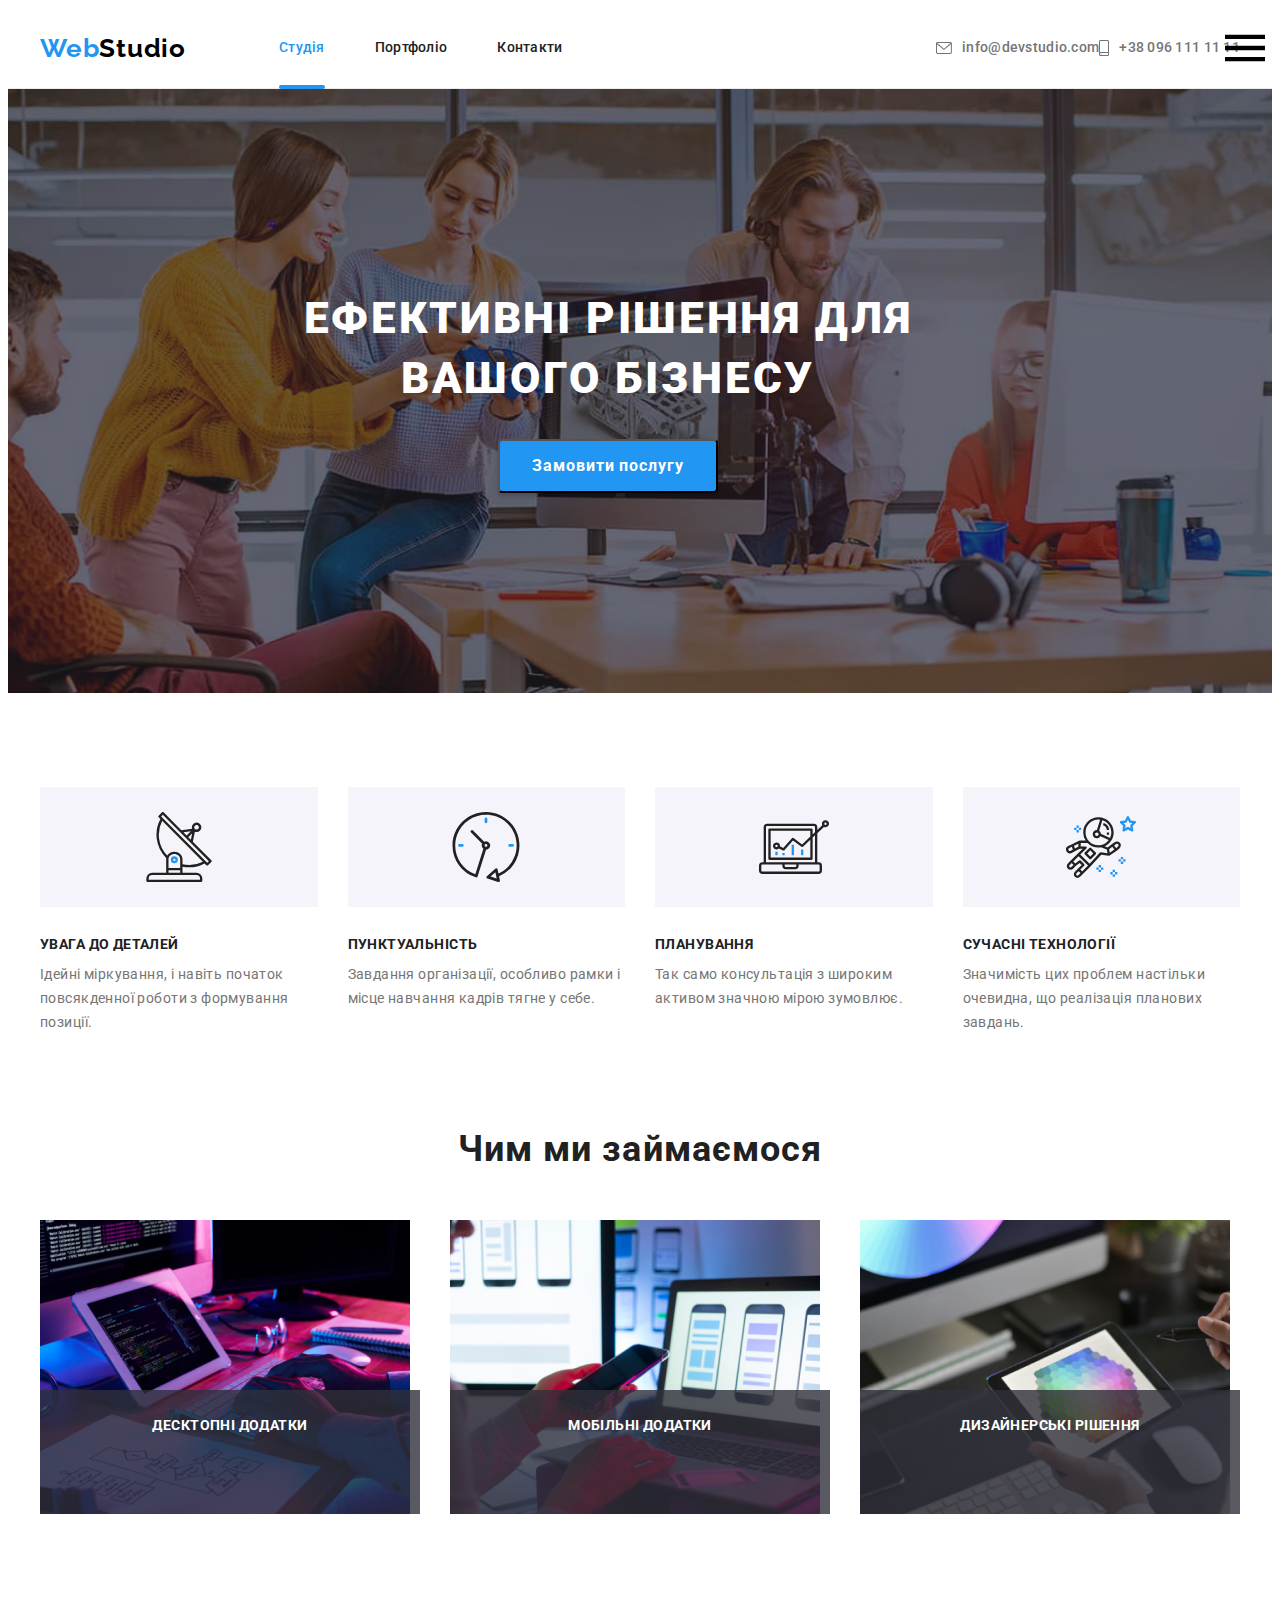
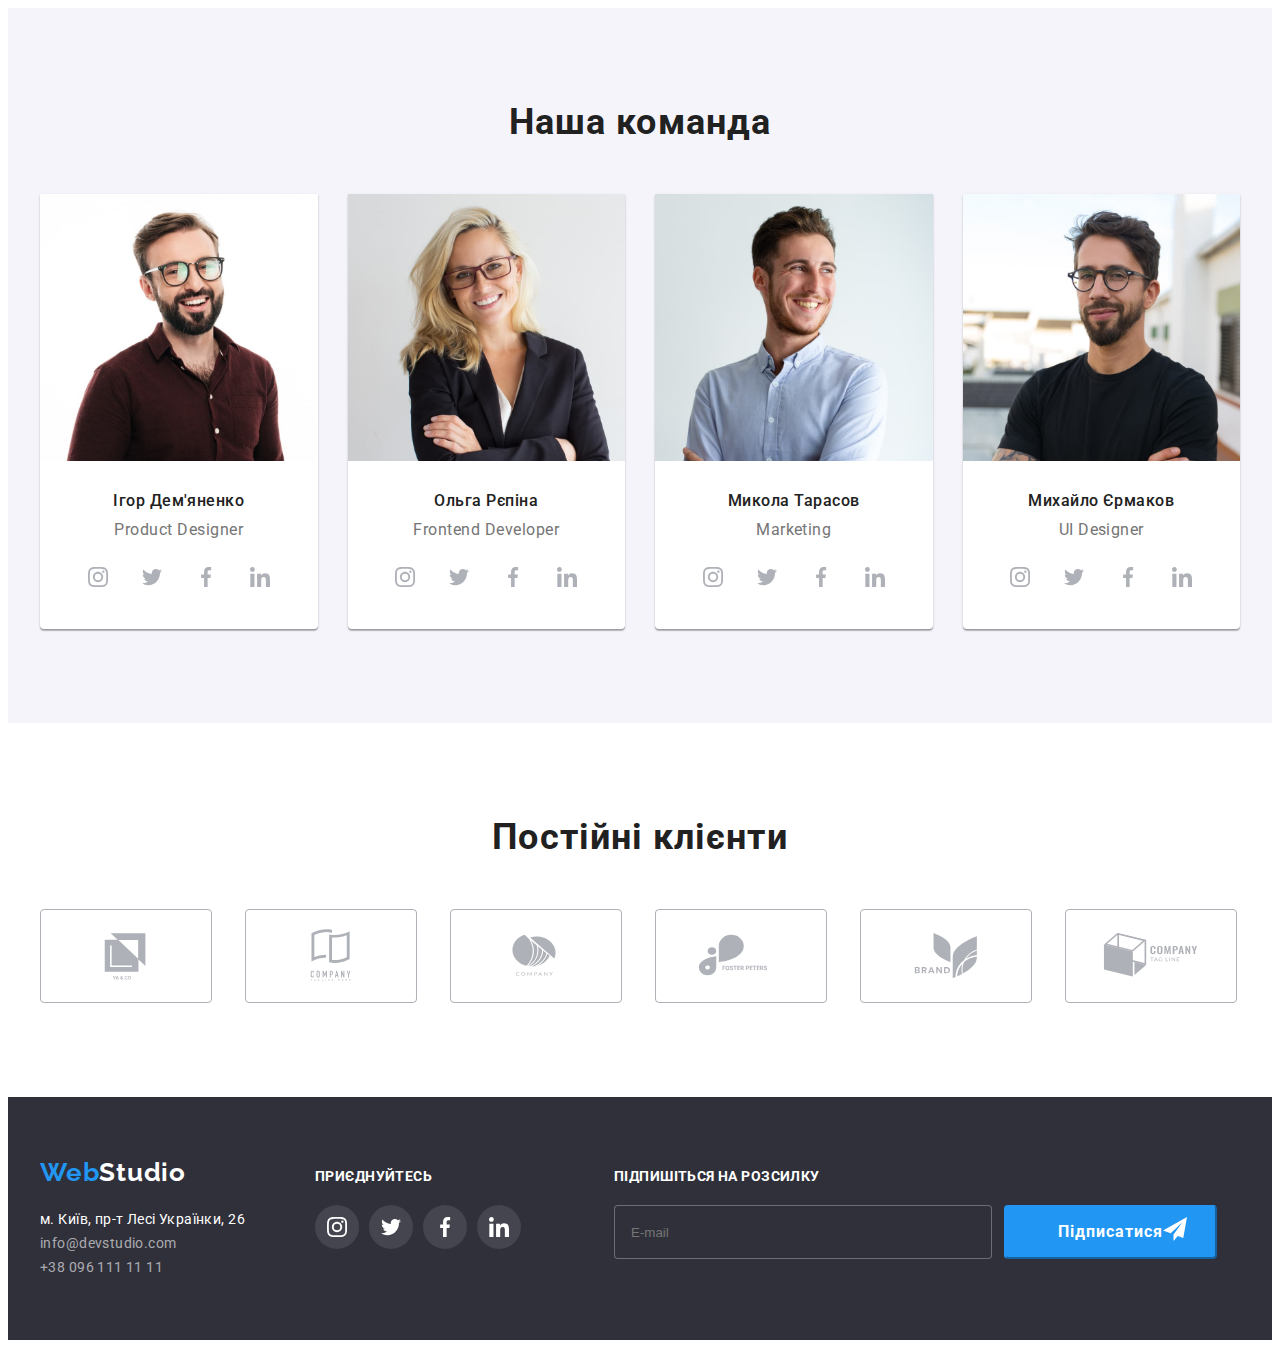
==== commit 69923152: "Скоригувала меню" ====
--- a/index.html
+++ b/index.html
@@ -58,15 +58,16 @@
             </li>
           </ul>
         </div>
-        <button type="button" class="menu-open-btn" data-menu-open>
+        <button type="button" class="menu-toggle" data-menu-open>
           <svg class="mob-menu-icon" width="40" height="40">
           <use
             href="./images/symbol-defs1.svg#icon-menu_open"
           ></use></svg></button>
       </div>
       <div class="container">
-      <div class="mob-menu is-hidden" data-menu>
-        <button type="button" class="menu-close-btn" data-menu-close>
+        <div class="mob-menu-container" data-menu>
+          <div class=“container mobile-menu__container”>
+          <button type="button" class="menu-toggle" data-menu-close>
           <svg class="mob-menu-icon" width="40" height="40">
             <use
               href="./images/symbol-defs1.svg#icon-menu_close"
@@ -127,7 +128,8 @@
           </li>
         </ul>
       </div>
-      </div>
+     </div>
+    </div>
     </div>
     </header>
     <main>
@@ -716,5 +718,7 @@
         </form>
       </div>
     </div>
+    <script src="./js/menu.js"></script>
     <script src="./js/modal.js"></script>
   </body>
+</html>--- a/CSS/main.min.css
+++ b/CSS/main.min.css
@@ -1 +1 @@
-:root{--top-title-color: #212121;--top-text-color: #757575;--top-adress-color: #2196f3;--top-ht: 1.14;--top-footer-text: rgba(255, 255, 255, 0.6);--footer-text-color: #ffffff;--top-btn-color: #ffffff}p,h1,h2,h3{margin:0}ul{margin:0;padding:0}button{cursor:pointer}img{display:block;max-width:100%;height:auto}body{font-family:"Roboto",sans-serif;font-size:15px;color:var(--top-title-color)}.list{list-style:none}.link{text-decoration:none}.no-scroll{overflow:hidden}.visually-hidden{position:absolute;width:1px;height:1px;margin:-1px;border:0;padding:0;white-space:nowrap;-webkit-clip-path:inset(100%);clip-path:inset(100%);clip:rect(0 0 0 0);overflow:hidden}.is-hidden{opacity:0;visibility:hidden;pointer-events:none}.container{width:100%;min-width:320px;padding-left:15px;padding-right:15px;margin:0 auto}@media screen and (min-width: 480px){.container{width:480px}}@media screen and (min-width: 768px){.container{width:768px}}@media screen and (min-width: 1200px){.container{width:1200px}}.header{border-bottom:1px solid #ececec}.navigation{display:flex;align-items:center}.header__container{display:flex;align-items:center}.menu{display:none;gap:50px}@media screen and (min-width: 768px){.menu{display:flex}}@media screen and (min-width: 1200px){.menu{display:flex}}.navigation__logo,.footer-logo,.mob-footer-logo{font-family:"Raleway",sans-serif;font-weight:700;font-size:26px;line-height:1.19;letter-spacing:.03em;color:var(--top-adress-color)}@media screen and (min-width: 1200px){.navigation__logo,.footer-logo,.mob-footer-logo{margin-right:93px}}.header-color-text{color:#000}.menu__link{padding:32px 0;display:block;font-weight:500;font-size:14px;line-height:var(--top-ht);letter-spacing:.02em;color:var(--top-title-color);position:relative;transition:color 250ms cubic-bezier(0.4, 0, 0.2, 1)}.menu__link:hover,.menu__link:focus{color:var(--top-adress-color)}.menu__item .menu__link.current{color:var(--top-adress-color)}.current::after{content:"";position:absolute;bottom:0;left:0;display:block;width:100%;height:4px;background-color:var(--top-adress-color);border-radius:2px;margin-bottom:-1px}.connect__contacts{padding:32px 0;display:flex;font-weight:500;font-size:14px;line-height:var(--top-ht);letter-spacing:.02em;color:var(--top-text-color);align-items:center;justify-content:center;transition:color 250ms cubic-bezier(0.4, 0, 0.2, 1)}.connect__contacts:hover{color:var(--top-adress-color)}.connect__contacts-icon{fill:currentColor;margin-right:10px}.header-contacts:hover .connect__contacts-icon,.header-contacts:focus .connect__contacts-icon{color:var(--top-adress-color)}.header__connect{margin-left:auto;transition:fill 250ms cubic-bezier(0.4, 0, 0.2, 1);display:none}@media screen and (min-width: 768px){.header__connect{display:flex;flex-direction:column}}@media screen and (min-width: 1200px){.header__connect{display:flex}}.menu-contact{display:flex;flex-direction:column;align-items:flex-start}@media screen and (min-width: 1200px){.menu-contact{flex-direction:row;align-items:center}}.menu-open-btn{display:inline-flex;padding:0;margin-left:auto;border:none;background-color:rgba(0,0,0,0)}@media screen and (min-width: 768px){.menu-open-btn{display:none}}@media screen and (min-width: 1200px){.menu-open-btn{display:none}}.mob-menu{position:fixed;top:0;left:0;background-color:#fff;width:100vw;height:100vh;z-index:1;padding-top:48px;padding-bottom:48px}.menu-close-btn{margin-left:auto;background-color:rgba(0,0,0,0);border:none;display:block}.mob-menu__item:not(:last-child){margin-bottom:24px}.mob-menu__link{font-weight:500;font-size:40px;line-height:1.17;letter-spacing:.02em;color:#212121;transition:color 250ms cubic-bezier(0.4, 0, 0.2, 1)}.mob-menu__link:hover,.mob-menu__link:focus{color:var(--top-adress-color)}.mob-connect{margin-top:100px;margin-bottom:64px}.mob-connect__tel{font-weight:500;font-size:34px;line-height:1.17;letter-spacing:.02em;color:#2196f3}.mob-connect__contact{font-weight:500;font-size:24px;line-height:1.16;letter-spacing:.02em;color:#757575}.mob-soc-list{display:flex;flex-wrap:wrap;gap:20px}.mob-soc-link{font-weight:500;font-size:18px;line-height:1.22;letter-spacing:.02em;color:#2196f3}.hero{background-color:#2f303a;padding-top:118px;padding-bottom:118px;background-image:linear-gradient(rgba(47, 48, 58, 0.4), rgba(47, 48, 58, 0.4)),url(../images/hero-bg-mob.jpg);background-repeat:no-repeat;background-position:center;background-size:cover;flex-wrap:1}@media(min-device-pixel-ratio: 2),(-webkit-min-device-pixel-ratio: 2),(min-resolution: 192dpi),(min-resolution: 2dppx){.hero .box{background-image:linear-gradient(rgba(47, 48, 58, 0.4), rgba(47, 48, 58, 0.4)),url(../images/hero-bg-mob-2x.jpg)}}@media screen and (min-width: 768px){.hero{background-image:linear-gradient(rgba(47, 48, 58, 0.4), rgba(47, 48, 58, 0.4)),url(../images/hero-bg-tablet.jpg)}}@media screen and (min-width: 768px)and (min-device-pixel-ratio: 2),screen and (min-width: 768px)and (-webkit-min-device-pixel-ratio: 2),screen and (min-width: 768px)and (min-resolution: 192dpi),screen and (min-width: 768px)and (min-resolution: 2dppx){.hero .box{background-image:linear-gradient(rgba(47, 48, 58, 0.4), rgba(47, 48, 58, 0.4)),url(../images/hero-bg-tablet-2x.jpg)}}@media screen and (min-width: 1200px){.hero{padding-top:200px;padding-bottom:200px;background-image:linear-gradient(rgba(47, 48, 58, 0.4), rgba(47, 48, 58, 0.4)),url(../images/hero-img\ \(1\).jpg)}}@media screen and (min-width: 1200px)and (min-device-pixel-ratio: 2),screen and (min-width: 1200px)and (-webkit-min-device-pixel-ratio: 2),screen and (min-width: 1200px)and (min-resolution: 192dpi),screen and (min-width: 1200px)and (min-resolution: 2dppx){.hero .box{background-image:linear-gradient(rgba(47, 48, 58, 0.4), rgba(47, 48, 58, 0.4)),url(../images/hero-bg-2x.jpg)}}.hero__container{width:100%}@media screen and (min-width: 768px){.hero__container{width:768px}}@media screen and (min-width: 1200px){.hero__container{width:1200px}}.hero__title{font-weight:900;font-size:26px;line-height:1.62;letter-spacing:.06em;text-transform:uppercase;color:#fff;max-width:696px;margin:0 auto;text-align:center}@media screen and (min-width: 1200px){.hero__title{font-weight:900;font-size:44px;line-height:1.36;letter-spacing:.06em}}.hero__btn{font-family:inherit;font-style:normal;font-weight:700;font-size:16px;line-height:1.88;letter-spacing:.06em;color:var(--top-btn-color);background-color:var(--top-adress-color);cursor:pointer;margin:0 auto;display:block;margin-top:30px;box-shadow:0px 4px 4px rgba(0,0,0,.15);border-radius:4px;padding:10px 32px}.hero__btn:hover,.hero__btn:focus{color:var(--top-btn-color);background-color:#188ce8}.benefits{padding-top:60px;padding-bottom:60px}@media screen and (min-width: 1200px){.benefits{padding-top:94px;padding-bottom:94px}}.picture-list{display:flex;flex-wrap:wrap;gap:30px}.picture-list__item{width:100%}@media screen and (min-width: 768px){.picture-list__item{width:calc((100% - 30px)/2)}}@media screen and (min-width: 1200px){.picture-list__item{width:calc((100% - 90px)/4)}}.picture-list__link{height:120px;display:flex;align-items:center;justify-content:center;background-color:#f5f4fa}.picture-list__title{margin-top:30px;font-weight:700;font-size:14px;line-height:var(--top-ht);letter-spacing:.03em;text-transform:uppercase;color:var(--top-title-color);margin-bottom:10px;text-align:center}@media screen and (min-width: 768px){.picture-list__title{text-align:left}}@media screen and (min-width: 1200px){.picture-list__title{text-align:left}}.picture-list__text{font-size:14px;line-height:1.71;letter-spacing:.03em;color:var(--top-text-color)}.benefits__container{display:flex;align-items:center}.activity{padding-bottom:94px;display:flex;align-items:center}@media screen and (max-width: 1199px){.activity{display:none}}.activity__title{font-weight:700;font-size:36px;line-height:1.16;letter-spacing:.03em;text-align:center;color:var(--top-title-color);margin-bottom:50px}.services-list{display:flex;gap:30px}.services-list__item{width:calc((100% - 60px)/3);position:relative}.services-list__title{position:absolute;bottom:0;font-weight:700;font-size:14px;line-height:1.16;letter-spacing:.03em;text-align:center;text-transform:uppercase;color:#fff;background-color:rgba(47,48,58,.8);padding-top:27px;padding-bottom:27px;height:70px;width:100%}.team{padding-top:60px;padding-bottom:60px;background-color:#f5f4fa}@media screen and (min-width: 1200px){.team{padding-top:94px;padding-bottom:94px}}.team__top-title{font-weight:700;font-size:28px;line-height:1.17;letter-spacing:.03em;text-align:center;color:var(--top-title-color);margin-bottom:50px}@media screen and (min-width: 1200px){.team__top-title{font-weight:700;font-size:36px;line-height:1.16;letter-spacing:.03em}}.team__list{display:flex;flex-wrap:wrap;gap:30px}.team__item{background-color:#fff;width:100%;box-shadow:0px 1px 3px rgba(0,0,0,.12),0px 1px 1px rgba(0,0,0,.14),0px 2px 1px rgba(0,0,0,.2);border-radius:0px 0px 4px 4px}@media screen and (min-width: 768px){.team__item{width:calc((100% - 30px)/2)}}@media screen and (min-width: 1200px){.team__item{width:calc((100% - 90px)/4)}}.team__content{padding-top:30px;padding-bottom:30px;margin:0 auto;transition:fill 250ms cubic-bezier(0.4, 0, 0.2, 1)}.team__title{font-weight:500;font-size:16px;line-height:1.19;letter-spacing:.03em;text-align:center;color:var(--top-title-color);margin-bottom:10px}.team__text{font-size:16px;line-height:1.19;letter-spacing:.03em;text-align:center;color:var(--top-text-color);margin-bottom:16px}.team__soc-list{display:flex;gap:10px;justify-content:center}.team__soc-link{width:44px;height:44px;border-radius:50%;background-color:#fff;display:flex;align-items:center;justify-content:center;color:#afb1b8;transition:color 250ms cubic-bezier(0.4, 0, 0.2, 1),background-color 250ms cubic-bezier(0.4, 0, 0.2, 1)}.team__soc-link:hover,.team__soc-link:focus{background-color:var(--top-adress-color);color:#fff}.team__soc-icon{fill:currentColor}.clients-top-title{margin-bottom:50px;font-weight:700;font-size:36px;line-height:1.16;letter-spacing:.03em;text-align:center;color:var(--top-title-color)}.clients__clients--position{display:flex;align-items:center}.clients-list{display:flex;flex-wrap:wrap;gap:30px}.clients__item{width:calc((100% - 30px)/2)}@media screen and (min-width: 768px){.clients__item{width:calc((100% - 60px)/3)}}@media screen and (min-width: 1200px){.clients__item{width:calc((100% - 150px)/6)}}.clients-link{width:210px;height:92px;display:flex;border:1px solid #afb1b8;border-radius:4px;align-items:center;justify-content:center;color:#afb1b8;transition:color 250ms cubic-bezier(0.4, 0, 0.2, 1),border-color 250ms cubic-bezier(0.4, 0, 0.2, 1)}@media screen and (min-width: 768px){.clients-link{width:226px}}@media screen and (min-width: 1200px){.clients-link{width:170px}}.clients-link:hover,.clients-link:focus{border-color:var(--top-adress-color);color:var(--top-adress-color)}.clients-icon{fill:currentColor}.footer{background-color:#2f303a;display:flex;gap:70px}@media screen and (min-width: 768px){.footer{padding-top:60px;padding-bottom:60px}}@media screen and (min-width: 1200px){.footer{padding-top:60px;padding-bottom:60px}}.footer-container{display:flex;align-items:baseline}@media screen and (min-width: 768px)and (max-width: 1199px){.footer-container{justify-content:space-between;flex-wrap:wrap;align-items:center}}@media screen and (max-width: 767px){.footer-agress-container{display:none}}.footer-list{margin-top:20px;margin-right:70px}.footer-item{font-weight:400;font-size:14px;line-height:1.71;letter-spacing:.03em;font-style:normal}.footer-soc-link{display:flex;align-items:center;justify-content:center}.footer-address{color:var(--footer-text-color)}.footer-mail{color:var(--top-footer-text)}.footer-tel{color:var(--top-footer-text)}.footer-color-text{color:var(--footer-text-color)}.footer-soc-container{transition:fill 250ms cubic-bezier(0.4, 0, 0.2, 1)}@media screen and (max-width: 767px){.footer-soc-container{display:none}}.soc-list-title{display:flex;font-weight:700;font-size:14px;line-height:1.14;letter-spacing:.03em;text-transform:uppercase;color:var(--footer-text-color);margin-bottom:20px}.footer-soc-list{display:flex;gap:10px;justify-content:center;margin-top:20px;margin-right:93px}.footer-soc-link{width:44px;height:44px;border-radius:50%;background-color:rgba(255,255,255,.1);display:flex;transition:background-color 250ms cubic-bezier(0.4, 0, 0.2, 1)}.footer-soc-link:hover,.footer-soc-link:focus{background-color:var(--top-adress-color)}.footer-soc-icon{fill:#fff}.footer-sign-container{width:570px;max-height:86px}@media screen and (max-width: 767px){.footer-sign-container{display:none}}.footer-sign-title{display:flex;font-weight:700;font-size:14px;line-height:1.14;letter-spacing:.03em;text-transform:uppercase;color:var(--footer-text-color);padding-bottom:20px}@media screen and (min-width: 768px)and (max-width: 1199px){.footer-sign-title{justify-content:center;margin-top:60px}}.footer-form{display:flex;align-content:space-around;align-items:center;align-items:flex-end}.footer-sign-input{display:flex;align-items:center;justify-content:space-between;gap:12px}@media screen and (min-width: 768px)and (max-width: 1199px){.footer-sign-input{flex-wrap:wrap;text-align:center;justify-content:center;gap:20px;margin-bottom:60px}}@media screen and (min-width: 768px){.mob-footer-agress-container{display:none}}@media screen and (min-width: 1200px){.mob-footer-agress-container{display:none}}.mob-footer-logo{display:flex;align-items:center;text-align:center;justify-content:center;margin-top:60px;margin-bottom:20px}.mob-footer-item{display:flex;flex-wrap:wrap;align-items:center;text-align:center;justify-content:center;gap:8px}.mob-soc-list-title{margin-top:60px;display:flex;font-weight:700;font-size:14px;line-height:1.14;letter-spacing:.03em;text-transform:uppercase;color:var(--footer-text-color);margin-bottom:20px;align-items:center;text-align:center;justify-content:center}.mob-footer-soc-list{display:flex;gap:10px;justify-content:center;margin-bottom:60px}.mob-footer-sign-title{display:flex;justify-content:center;font-weight:700;font-size:14px;line-height:1.14;letter-spacing:.03em;text-transform:uppercase;color:var(--footer-text-color);padding-bottom:20px}.mob-footer-sign-input{display:flex;align-items:center;flex-wrap:wrap;text-align:center;justify-content:center;gap:20px;margin-bottom:60px}.mob-modal-sign-input{width:450px;height:50px;border:1px solid rgba(255,255,255,.3);background-color:#2f303a;border-radius:4px;outline:rgba(0,0,0,0)}.modal-sign-input{width:358px;height:50px;border:1px solid rgba(255,255,255,.3);background-color:#2f303a;border-radius:4px;padding-left:16px;outline:rgba(0,0,0,0)}.sign-btn{display:flex;align-items:center;justify-content:center;font-family:inherit;font-style:normal;font-weight:700;font-size:16px;line-height:1.88;letter-spacing:.06em;color:var(--top-btn-color);background-color:var(--top-adress-color);cursor:pointer;display:block;border-radius:4px;border-color:var(--top-adress-color);padding:10px 52px}.sign-btn:hover,.sign-btn:focus{color:var(--top-btn-color);background-color:#188ce8}.sign-icon{position:absolute}.backdrop{position:fixed;top:0;width:100%;height:100%;background-color:rgba(0,0,0,.2);transition:opacity 250ms cubic-bezier(0.4, 0, 0.2, 1),visibility 250ms cubic-bezier(0.4, 0, 0.2, 1)}.modal{width:450px;min-height:609px;background-color:#fff;box-shadow:0px 1px 3px rgba(0,0,0,.12),0px 1px 1px rgba(0,0,0,.14),0px 2px 1px rgba(0,0,0,.2);border-radius:4px;position:absolute;top:50%;left:50%;transform:translate(-50%, -50%) scale(1);transition:transform 250ms cubic-bezier(0.4, 0, 0.2, 1);padding:40px}@media screen and (min-width: 1200px){.modal{width:528px;min-height:581px}}.backdrop.is-hidden .modal{transform:translate(-50%, -50%) scale(0)}.modal-btn{width:30px;height:30px;border:1px solid rgba(0,0,0,.1);border-radius:50%;background-color:rgba(0,0,0,0);position:absolute;right:8px;top:8px;display:flex;align-items:center;justify-content:center}.modal-close-icon{fill:#000}.modal-close-icon:hover{fill:#2196f3}.modal-title{font-weight:700;font-size:20px;line-height:1.15;letter-spacing:.03em;text-align:center;color:#212121;margin-bottom:12px}.modal-field{margin-bottom:10px}.input-wrap{position:relative}.modal-label{font-weight:400;font-size:12px;line-height:1.16;letter-spacing:.01em;color:var(--top-text-color);margin-bottom:4px;display:block}.modal-input{width:100%;height:40px;border:1px solid rgba(33,33,33,.2);border-radius:4px;padding-left:42px;outline:rgba(0,0,0,0)}.modal-input:focus{border:1px solid var(--top-adress-color)}.modal-input:hover,.modal-input:focus{border:1px solid var(--top-adress-color);border-radius:4px}.modal-input-icon{position:absolute;top:50%;transform:translateY(-50%);left:12px}.modal-input:focus+.modal-input-icon{fill:var(--top-adress-color)}.modal-comment{width:100%;height:120px;border:1px solid rgba(33,33,33,.2);border-radius:4px;font-weight:400;font-size:12px;line-height:1.16;letter-spacing:.01em;color:rgba(117,117,117,.5);padding:12px 16px;resize:none;outline:rgba(0,0,0,0)}.modal-comment:focus{border:1px solid var(--top-adress-color)}.modal-comment:hover,.modal-comment:focus{border:1px solid var(--top-adress-color);border-radius:4px}.check-text{font-weight:400;font-size:14px;line-height:1.71;letter-spacing:.03em;color:var(--top-text-color);display:flex;align-items:center;padding-left:14px}.check-text span{width:16px;height:15px;border:2px solid var(--top-title-color);border-radius:2px;margin-right:5px;display:flex;align-items:center;justify-content:center;fill:rgba(0,0,0,0)}.input-check:checked+.check-text span{background-color:var(--top-adress-color);border-color:rgba(0,0,0,0);fill:#fff}.input-check:focus+.check-text span{border-color:var(--top-adress-color)}.check-color-text{-webkit-text-decoration-line:underline;text-decoration-line:underline;color:var(--top-adress-color)}.submit-btn{font-family:inherit;font-style:normal;font-weight:700;font-size:16px;line-height:1.88;letter-spacing:.06em;color:var(--top-btn-color);background-color:var(--top-adress-color);cursor:pointer;margin:0 auto;display:block;margin-top:30px;box-shadow:0px 4px 4px rgba(0,0,0,.15);border-radius:4px;border-color:var(--top-adress-color);padding:10px 52px}.submit-btn:hover,.submit-btn:focus{color:var(--top-btn-color);background-color:#188ce8}.progects{padding:94px 0}.progects-filtr{margin:0 auto;display:block;margin-bottom:34px;display:flex;gap:8px;justify-content:center}.progects-item{font-weight:500;font-size:16px;line-height:1.62;letter-spacing:.03em;text-align:center;color:var(--top-title-color)}.progects-list-content{border-width:0 0 1px 0;border-color:#eee}.progects-list{display:block;display:flex;flex-wrap:wrap;gap:30px}.progects-list-item{width:calc((100% - 60px)/3);transition:box-shadow 250ms cubic-bezier(0.4, 0, 0.2, 1)}.progects-list-item:hover,.progects-list-item:focus{box-shadow:0px 1px 1px rgba(0,0,0,.12),0px 4px 4px rgba(0,0,0,.06),1px 4px 6px rgba(0,0,0,.16)}.progects-top-wrap{position:relative;overflow:hidden}.progects-top-text{position:absolute;top:0;left:0;color:#fff;font-weight:400;font-size:18px;line-height:1.56;letter-spacing:.03em;background-color:rgba(33,150,243,.9);padding:63px 24px;height:100%;transform:translateY(100%);transition:250ms cubic-bezier(0.4, 0, 0.2, 1)}.progects-list-item:hover .progects-top-text{transform:translateY(0)}.progects-item-content{padding-top:20px;padding-bottom:20px;padding:20px 24px;border-left:1px solid #ececec;border-bottom:1px solid #ececec;border-right:1px solid #ececec}.progects-title{font-weight:700;font-size:18px;line-height:2;letter-spacing:.06em;color:var(--top-title-color);margin-bottom:4px}.progects-text{font-weight:400;font-size:16px;line-height:1.88;letter-spacing:.03em;color:var(--top-text-color)}.progects-hero-btn{border:none;font-family:inherit;font-weight:500;font-size:16px;line-height:1.62;letter-spacing:.03em;text-align:center;color:var(--top-title-color);padding:6px 22px;border-radius:4px;transition:color 250ms cubic-bezier(0.4, 0, 0.2, 1),background-color 250ms cubic-bezier(0.4, 0, 0.2, 1),box-shadow 250ms cubic-bezier(0.4, 0, 0.2, 1),border-radius 250ms cubic-bezier(0.4, 0, 0.2, 1)}.progects-hero-btn:hover,.progects-hero-btn:focus{color:var(--top-btn-color);background-color:var(--top-adress-color);box-shadow:0px 3px 1px rgba(0,0,0,.1),0px 1px 2px rgba(0,0,0,.08),0px 2px 2px rgba(0,0,0,.12);border-radius:4px}/*# sourceMappingURL=main.min.css.map */+:root{--top-title-color: #212121;--top-text-color: #757575;--top-adress-color: #2196f3;--top-ht: 1.14;--top-footer-text: rgba(255, 255, 255, 0.6);--footer-text-color: #ffffff;--top-btn-color: #ffffff}p,h1,h2,h3{margin:0}ul{margin:0;padding:0}button{cursor:pointer}img{display:block;max-width:100%;height:auto}body{font-family:"Roboto",sans-serif;font-size:15px;color:var(--top-title-color)}.list{list-style:none}.link{text-decoration:none}.no-scroll{overflow:hidden}.visually-hidden{position:absolute;width:1px;height:1px;margin:-1px;border:0;padding:0;white-space:nowrap;-webkit-clip-path:inset(100%);clip-path:inset(100%);clip:rect(0 0 0 0);overflow:hidden}.is-hidden{opacity:0;visibility:hidden;pointer-events:none}.container{width:100%;min-width:320px;padding-left:15px;padding-right:15px;margin:0 auto}@media screen and (min-width: 480px){.container{width:480px}}@media screen and (min-width: 768px){.container{width:768px}}@media screen and (min-width: 1200px){.container{width:1200px}}.header{border-bottom:1px solid #ececec}.navigation{display:flex;align-items:center}.header__container{display:flex;align-items:center}.menu{display:none;gap:50px}@media screen and (min-width: 768px){.menu{display:flex}}@media screen and (min-width: 1200px){.menu{display:flex}}.navigation__logo,.footer-logo,.mob-footer-logo{font-family:"Raleway",sans-serif;font-weight:700;font-size:26px;line-height:1.19;letter-spacing:.03em;color:var(--top-adress-color)}@media screen and (min-width: 768px){.navigation__logo,.footer-logo,.mob-footer-logo{margin-right:93px}}@media screen and (min-width: 1200px){.navigation__logo,.footer-logo,.mob-footer-logo{margin-right:93px}}.header-color-text{color:#000}.menu__link{padding:32px 0;display:block;font-weight:500;font-size:14px;line-height:var(--top-ht);letter-spacing:.02em;color:var(--top-title-color);position:relative;transition:color 250ms cubic-bezier(0.4, 0, 0.2, 1)}.menu__link:hover,.menu__link:focus{color:var(--top-adress-color)}.menu__item .menu__link.current{color:var(--top-adress-color)}.current::after{content:"";position:absolute;bottom:0;left:0;display:block;width:100%;height:4px;background-color:var(--top-adress-color);border-radius:2px;margin-bottom:-1px}.connect__contacts{display:flex;font-weight:500;font-size:14px;line-height:var(--top-ht);letter-spacing:.02em;color:var(--top-text-color);align-items:center;justify-content:center;transition:color 250ms cubic-bezier(0.4, 0, 0.2, 1)}@media screen and (min-width: 1200px){.connect__contacts{padding:32px 0}}.connect__contacts:hover{color:var(--top-adress-color)}.connect__contacts-icon{fill:currentColor;margin-right:10px}.header-contacts:hover .connect__contacts-icon,.header-contacts:focus .connect__contacts-icon{color:var(--top-adress-color)}.header__connect{margin-left:auto;transition:fill 250ms cubic-bezier(0.4, 0, 0.2, 1);display:none}@media screen and (min-width: 768px){.header__connect{display:flex;flex-direction:column}}@media screen and (min-width: 1200px){.header__connect{display:flex}}.menu-contact{display:flex;flex-direction:column;align-items:flex-start}@media screen and (min-width: 1200px){.menu-contact{flex-direction:row;align-items:center}}@media screen and (max-width: 767px){.mob-menu-container{position:fixed;top:0;left:0;background-color:#fff;width:100vw;height:100vh;z-index:1000;padding-top:48px;padding-bottom:48px;transform:translateX(100%);transition:transform 25ms ease-in}}@media screen and (min-width: 768px){.mob-menu-container{display:none}}.mob-menu-container.is-open{transform:translateX(0);opacity:1;visibility:visible;pointer-events:auto}.mobile-menu__container{position:relative}.menu-toggle{display:inline-flex;position:absolute;margin-left:auto;right:15px;border:none;background-color:rgba(0,0,0,0);padding:0;line-height:0}.mob-menu__item:not(:last-child){margin-bottom:24px}.mob-menu__link{font-weight:500;font-size:40px;line-height:1.17;letter-spacing:.02em;color:#212121;transition:color 250ms cubic-bezier(0.4, 0, 0.2, 1)}.mob-menu__link:hover,.mob-menu__link:focus{color:var(--top-adress-color)}.mob-connect{margin-top:100px;margin-bottom:64px}.mob-connect__tel{font-weight:500;font-size:34px;line-height:1.17;letter-spacing:.02em;color:#2196f3}.mob-connect__contact{font-weight:500;font-size:24px;line-height:1.16;letter-spacing:.02em;color:#757575}.mob-soc-list{display:flex;flex-wrap:wrap;gap:20px}.mob-soc-link{font-weight:500;font-size:18px;line-height:1.22;letter-spacing:.02em;color:#2196f3}.hero{background-color:#2f303a;padding-top:118px;padding-bottom:118px;background-image:linear-gradient(rgba(47, 48, 58, 0.4), rgba(47, 48, 58, 0.4)),url(../images/hero-bg-mob.jpg);background-repeat:no-repeat;background-position:center;background-size:cover;flex-wrap:1}@media(min-device-pixel-ratio: 2),(-webkit-min-device-pixel-ratio: 2),(min-resolution: 192dpi),(min-resolution: 2dppx){.hero .box{background-image:linear-gradient(rgba(47, 48, 58, 0.4), rgba(47, 48, 58, 0.4)),url(../images/hero-bg-mob-2x.jpg)}}@media screen and (min-width: 768px){.hero{background-image:linear-gradient(rgba(47, 48, 58, 0.4), rgba(47, 48, 58, 0.4)),url(../images/hero-bg-tablet.jpg)}}@media screen and (min-width: 768px)and (min-device-pixel-ratio: 2),screen and (min-width: 768px)and (-webkit-min-device-pixel-ratio: 2),screen and (min-width: 768px)and (min-resolution: 192dpi),screen and (min-width: 768px)and (min-resolution: 2dppx){.hero .box{background-image:linear-gradient(rgba(47, 48, 58, 0.4), rgba(47, 48, 58, 0.4)),url(../images/hero-bg-tablet-2x.jpg)}}@media screen and (min-width: 1200px){.hero{padding-top:200px;padding-bottom:200px;background-image:linear-gradient(rgba(47, 48, 58, 0.4), rgba(47, 48, 58, 0.4)),url(../images/hero-img\ \(1\).jpg)}}@media screen and (min-width: 1200px)and (min-device-pixel-ratio: 2),screen and (min-width: 1200px)and (-webkit-min-device-pixel-ratio: 2),screen and (min-width: 1200px)and (min-resolution: 192dpi),screen and (min-width: 1200px)and (min-resolution: 2dppx){.hero .box{background-image:linear-gradient(rgba(47, 48, 58, 0.4), rgba(47, 48, 58, 0.4)),url(../images/hero-bg-2x.jpg)}}.hero__container{width:100%}@media screen and (min-width: 768px){.hero__container{width:768px}}@media screen and (min-width: 1200px){.hero__container{width:1200px}}.hero__title{font-weight:900;font-size:26px;line-height:1.62;letter-spacing:.06em;text-transform:uppercase;color:#fff;max-width:696px;margin:0 auto;text-align:center}@media screen and (min-width: 1200px){.hero__title{font-weight:900;font-size:44px;line-height:1.36;letter-spacing:.06em}}.hero__btn{font-family:inherit;font-style:normal;font-weight:700;font-size:16px;line-height:1.88;letter-spacing:.06em;color:var(--top-btn-color);background-color:var(--top-adress-color);cursor:pointer;margin:0 auto;display:block;margin-top:30px;box-shadow:0px 4px 4px rgba(0,0,0,.15);border-radius:4px;padding:10px 32px}.hero__btn:hover,.hero__btn:focus{color:var(--top-btn-color);background-color:#188ce8}.benefits{padding-top:60px;padding-bottom:60px}@media screen and (min-width: 1200px){.benefits{padding-top:94px;padding-bottom:94px}}.picture-list{display:flex;flex-wrap:wrap;gap:30px}.picture-list__item{width:100%}@media screen and (min-width: 768px){.picture-list__item{width:calc((100% - 30px)/2)}}@media screen and (min-width: 1200px){.picture-list__item{width:calc((100% - 90px)/4)}}.picture-list__link{height:120px;display:flex;align-items:center;justify-content:center;background-color:#f5f4fa}.picture-list__title{margin-top:30px;font-weight:700;font-size:14px;line-height:var(--top-ht);letter-spacing:.03em;text-transform:uppercase;color:var(--top-title-color);margin-bottom:10px;text-align:center}@media screen and (min-width: 768px){.picture-list__title{text-align:left}}@media screen and (min-width: 1200px){.picture-list__title{text-align:left}}.picture-list__text{font-size:14px;line-height:1.71;letter-spacing:.03em;color:var(--top-text-color)}.benefits__container{display:flex;align-items:center}.activity{padding-bottom:94px;display:flex;align-items:center}@media screen and (max-width: 1199px){.activity{display:none}}.activity__title{font-weight:700;font-size:36px;line-height:1.16;letter-spacing:.03em;text-align:center;color:var(--top-title-color);margin-bottom:50px}.services-list{display:flex;gap:30px}.services-list__item{width:calc((100% - 60px)/3);position:relative}.services-list__title{position:absolute;bottom:0;font-weight:700;font-size:14px;line-height:1.16;letter-spacing:.03em;text-align:center;text-transform:uppercase;color:#fff;background-color:rgba(47,48,58,.8);padding-top:27px;padding-bottom:27px;height:70px;width:100%}.team{padding-top:60px;padding-bottom:60px;background-color:#f5f4fa}@media screen and (min-width: 1200px){.team{padding-top:94px;padding-bottom:94px}}.team__top-title{font-weight:700;font-size:28px;line-height:1.17;letter-spacing:.03em;text-align:center;color:var(--top-title-color);margin-bottom:50px}@media screen and (min-width: 1200px){.team__top-title{font-weight:700;font-size:36px;line-height:1.16;letter-spacing:.03em}}.team__list{display:flex;flex-wrap:wrap;gap:30px}.team__item{background-color:#fff;width:100%;box-shadow:0px 1px 3px rgba(0,0,0,.12),0px 1px 1px rgba(0,0,0,.14),0px 2px 1px rgba(0,0,0,.2);border-radius:0px 0px 4px 4px}@media screen and (min-width: 768px){.team__item{width:calc((100% - 30px)/2)}}@media screen and (min-width: 1200px){.team__item{width:calc((100% - 90px)/4)}}.team__content{padding-top:30px;padding-bottom:30px;margin:0 auto;transition:fill 250ms cubic-bezier(0.4, 0, 0.2, 1)}.team__title{font-weight:500;font-size:16px;line-height:1.19;letter-spacing:.03em;text-align:center;color:var(--top-title-color);margin-bottom:10px}.team__text{font-size:16px;line-height:1.19;letter-spacing:.03em;text-align:center;color:var(--top-text-color);margin-bottom:16px}.team__soc-list{display:flex;gap:10px;justify-content:center}.team__soc-link{width:44px;height:44px;border-radius:50%;background-color:#fff;display:flex;align-items:center;justify-content:center;color:#afb1b8;transition:color 250ms cubic-bezier(0.4, 0, 0.2, 1),background-color 250ms cubic-bezier(0.4, 0, 0.2, 1)}.team__soc-link:hover,.team__soc-link:focus{background-color:var(--top-adress-color);color:#fff}.team__soc-icon{fill:currentColor}.clients-top-title{margin-bottom:50px;font-weight:700;font-size:36px;line-height:1.16;letter-spacing:.03em;text-align:center;color:var(--top-title-color)}.clients__clients--position{display:flex;align-items:center}.clients-list{display:flex;flex-wrap:wrap;gap:30px}.clients__item{width:calc((100% - 30px)/2)}@media screen and (min-width: 768px){.clients__item{width:calc((100% - 60px)/3)}}@media screen and (min-width: 1200px){.clients__item{width:calc((100% - 150px)/6)}}.clients-link{width:210px;height:92px;display:flex;border:1px solid #afb1b8;border-radius:4px;align-items:center;justify-content:center;color:#afb1b8;transition:color 250ms cubic-bezier(0.4, 0, 0.2, 1),border-color 250ms cubic-bezier(0.4, 0, 0.2, 1)}@media screen and (min-width: 768px){.clients-link{width:226px}}@media screen and (min-width: 1200px){.clients-link{width:170px}}.clients-link:hover,.clients-link:focus{border-color:var(--top-adress-color);color:var(--top-adress-color)}.clients-icon{fill:currentColor}.footer{background-color:#2f303a;display:flex;gap:70px}@media screen and (min-width: 768px){.footer{padding-top:60px;padding-bottom:60px}}@media screen and (min-width: 1200px){.footer{padding-top:60px;padding-bottom:60px}}.footer-container{display:flex;align-items:baseline}@media screen and (min-width: 768px)and (max-width: 1199px){.footer-container{justify-content:space-between;flex-wrap:wrap;align-items:center}}@media screen and (max-width: 767px){.footer-agress-container{display:none}}.footer-list{margin-top:20px;margin-right:70px}.footer-item{font-weight:400;font-size:14px;line-height:1.71;letter-spacing:.03em;font-style:normal}.footer-soc-link{display:flex;align-items:center;justify-content:center}.footer-address{color:var(--footer-text-color)}.footer-mail{color:var(--top-footer-text)}.footer-tel{color:var(--top-footer-text)}.footer-color-text{color:var(--footer-text-color)}.footer-soc-container{transition:fill 250ms cubic-bezier(0.4, 0, 0.2, 1)}@media screen and (max-width: 767px){.footer-soc-container{display:none}}.soc-list-title{display:flex;font-weight:700;font-size:14px;line-height:1.14;letter-spacing:.03em;text-transform:uppercase;color:var(--footer-text-color);margin-bottom:20px}.footer-soc-list{display:flex;gap:10px;justify-content:center;margin-top:20px;margin-right:93px}.footer-soc-link{width:44px;height:44px;border-radius:50%;background-color:rgba(255,255,255,.1);display:flex;transition:background-color 250ms cubic-bezier(0.4, 0, 0.2, 1)}.footer-soc-link:hover,.footer-soc-link:focus{background-color:var(--top-adress-color)}.footer-soc-icon{fill:#fff}.footer-sign-container{width:570px;max-height:86px}@media screen and (max-width: 767px){.footer-sign-container{display:none}}.footer-sign-title{display:flex;font-weight:700;font-size:14px;line-height:1.14;letter-spacing:.03em;text-transform:uppercase;color:var(--footer-text-color);padding-bottom:20px}@media screen and (min-width: 768px)and (max-width: 1199px){.footer-sign-title{justify-content:center;margin-top:60px}}.footer-form{display:flex;align-content:space-around;align-items:center;align-items:flex-end}.footer-sign-input{display:flex;align-items:center;justify-content:space-between;gap:12px}@media screen and (min-width: 768px)and (max-width: 1199px){.footer-sign-input{flex-wrap:wrap;text-align:center;justify-content:center;gap:20px;margin-bottom:60px}}@media screen and (min-width: 768px){.mob-footer-agress-container{display:none}}@media screen and (min-width: 1200px){.mob-footer-agress-container{display:none}}.mob-footer-logo{display:flex;align-items:center;text-align:center;justify-content:center;margin-top:60px;margin-bottom:20px}.mob-footer-item{display:flex;flex-wrap:wrap;align-items:center;text-align:center;justify-content:center;gap:8px}.mob-soc-list-title{margin-top:60px;display:flex;font-weight:700;font-size:14px;line-height:1.14;letter-spacing:.03em;text-transform:uppercase;color:var(--footer-text-color);margin-bottom:20px;align-items:center;text-align:center;justify-content:center}.mob-footer-soc-list{display:flex;gap:10px;justify-content:center;margin-bottom:60px}.mob-footer-sign-title{display:flex;justify-content:center;font-weight:700;font-size:14px;line-height:1.14;letter-spacing:.03em;text-transform:uppercase;color:var(--footer-text-color);padding-bottom:20px}.mob-footer-sign-input{display:flex;align-items:center;flex-wrap:wrap;text-align:center;justify-content:center;gap:20px;margin-bottom:60px}.mob-modal-sign-input{width:450px;height:50px;border:1px solid rgba(255,255,255,.3);background-color:#2f303a;border-radius:4px;outline:rgba(0,0,0,0)}.modal-sign-input{width:358px;height:50px;border:1px solid rgba(255,255,255,.3);background-color:#2f303a;border-radius:4px;padding-left:16px;outline:rgba(0,0,0,0)}.sign-btn{display:flex;align-items:center;justify-content:center;font-family:inherit;font-style:normal;font-weight:700;font-size:16px;line-height:1.88;letter-spacing:.06em;color:var(--top-btn-color);background-color:var(--top-adress-color);cursor:pointer;display:block;border-radius:4px;border-color:var(--top-adress-color);padding:10px 52px}.sign-btn:hover,.sign-btn:focus{color:var(--top-btn-color);background-color:#188ce8}.sign-icon{position:absolute}.backdrop{position:fixed;top:0;width:100%;height:100%;background-color:rgba(0,0,0,.2);transition:opacity 250ms cubic-bezier(0.4, 0, 0.2, 1),visibility 250ms cubic-bezier(0.4, 0, 0.2, 1)}.modal{width:450px;min-height:609px;background-color:#fff;box-shadow:0px 1px 3px rgba(0,0,0,.12),0px 1px 1px rgba(0,0,0,.14),0px 2px 1px rgba(0,0,0,.2);border-radius:4px;position:absolute;top:50%;left:50%;transform:translate(-50%, -50%) scale(1);transition:transform 250ms cubic-bezier(0.4, 0, 0.2, 1);padding:40px}@media screen and (min-width: 1200px){.modal{width:528px;min-height:581px}}.backdrop.is-hidden .modal{transform:translate(-50%, -50%) scale(0)}.modal-btn{width:30px;height:30px;border:1px solid rgba(0,0,0,.1);border-radius:50%;background-color:rgba(0,0,0,0);position:absolute;right:8px;top:8px;display:flex;align-items:center;justify-content:center}.modal-close-icon{fill:#000}.modal-close-icon:hover{fill:#2196f3}.modal-title{font-weight:700;font-size:20px;line-height:1.15;letter-spacing:.03em;text-align:center;color:#212121;margin-bottom:12px}.modal-field{margin-bottom:10px}.input-wrap{position:relative}.modal-label{font-weight:400;font-size:12px;line-height:1.16;letter-spacing:.01em;color:var(--top-text-color);margin-bottom:4px;display:block}.modal-input{width:100%;height:40px;border:1px solid rgba(33,33,33,.2);border-radius:4px;padding-left:42px;outline:rgba(0,0,0,0)}.modal-input:focus{border:1px solid var(--top-adress-color)}.modal-input:hover,.modal-input:focus{border:1px solid var(--top-adress-color);border-radius:4px}.modal-input-icon{position:absolute;top:50%;transform:translateY(-50%);left:12px}.modal-input:focus+.modal-input-icon{fill:var(--top-adress-color)}.modal-comment{width:100%;height:120px;border:1px solid rgba(33,33,33,.2);border-radius:4px;font-weight:400;font-size:12px;line-height:1.16;letter-spacing:.01em;color:rgba(117,117,117,.5);padding:12px 16px;resize:none;outline:rgba(0,0,0,0)}.modal-comment:focus{border:1px solid var(--top-adress-color)}.modal-comment:hover,.modal-comment:focus{border:1px solid var(--top-adress-color);border-radius:4px}.check-text{font-weight:400;font-size:14px;line-height:1.71;letter-spacing:.03em;color:var(--top-text-color);display:flex;align-items:center;padding-left:14px}.check-text span{width:16px;height:15px;border:2px solid var(--top-title-color);border-radius:2px;margin-right:5px;display:flex;align-items:center;justify-content:center;fill:rgba(0,0,0,0)}.input-check:checked+.check-text span{background-color:var(--top-adress-color);border-color:rgba(0,0,0,0);fill:#fff}.input-check:focus+.check-text span{border-color:var(--top-adress-color)}.check-color-text{-webkit-text-decoration-line:underline;text-decoration-line:underline;color:var(--top-adress-color)}.submit-btn{font-family:inherit;font-style:normal;font-weight:700;font-size:16px;line-height:1.88;letter-spacing:.06em;color:var(--top-btn-color);background-color:var(--top-adress-color);cursor:pointer;margin:0 auto;display:block;margin-top:30px;box-shadow:0px 4px 4px rgba(0,0,0,.15);border-radius:4px;border-color:var(--top-adress-color);padding:10px 52px}.submit-btn:hover,.submit-btn:focus{color:var(--top-btn-color);background-color:#188ce8}.progects{padding:94px 0}.progects-filtr{margin:0 auto;display:block;margin-bottom:34px;display:flex;gap:8px;justify-content:center}.progects-item{font-weight:500;font-size:16px;line-height:1.62;letter-spacing:.03em;text-align:center;color:var(--top-title-color)}.progects-list-content{border-width:0 0 1px 0;border-color:#eee}.progects-list{display:block;display:flex;flex-wrap:wrap;gap:30px}.progects-list-item{width:calc((100% - 60px)/3);transition:box-shadow 250ms cubic-bezier(0.4, 0, 0.2, 1)}.progects-list-item:hover,.progects-list-item:focus{box-shadow:0px 1px 1px rgba(0,0,0,.12),0px 4px 4px rgba(0,0,0,.06),1px 4px 6px rgba(0,0,0,.16)}.progects-top-wrap{position:relative;overflow:hidden}.progects-top-text{position:absolute;top:0;left:0;color:#fff;font-weight:400;font-size:18px;line-height:1.56;letter-spacing:.03em;background-color:rgba(33,150,243,.9);padding:63px 24px;height:100%;transform:translateY(100%);transition:250ms cubic-bezier(0.4, 0, 0.2, 1)}.progects-list-item:hover .progects-top-text{transform:translateY(0)}.progects-item-content{padding-top:20px;padding-bottom:20px;padding:20px 24px;border-left:1px solid #ececec;border-bottom:1px solid #ececec;border-right:1px solid #ececec}.progects-title{font-weight:700;font-size:18px;line-height:2;letter-spacing:.06em;color:var(--top-title-color);margin-bottom:4px}.progects-text{font-weight:400;font-size:16px;line-height:1.88;letter-spacing:.03em;color:var(--top-text-color)}.progects-hero-btn{border:none;font-family:inherit;font-weight:500;font-size:16px;line-height:1.62;letter-spacing:.03em;text-align:center;color:var(--top-title-color);padding:6px 22px;border-radius:4px;transition:color 250ms cubic-bezier(0.4, 0, 0.2, 1),background-color 250ms cubic-bezier(0.4, 0, 0.2, 1),box-shadow 250ms cubic-bezier(0.4, 0, 0.2, 1),border-radius 250ms cubic-bezier(0.4, 0, 0.2, 1)}.progects-hero-btn:hover,.progects-hero-btn:focus{color:var(--top-btn-color);background-color:var(--top-adress-color);box-shadow:0px 3px 1px rgba(0,0,0,.1),0px 1px 2px rgba(0,0,0,.08),0px 2px 2px rgba(0,0,0,.12);border-radius:4px}/*# sourceMappingURL=main.min.css.map */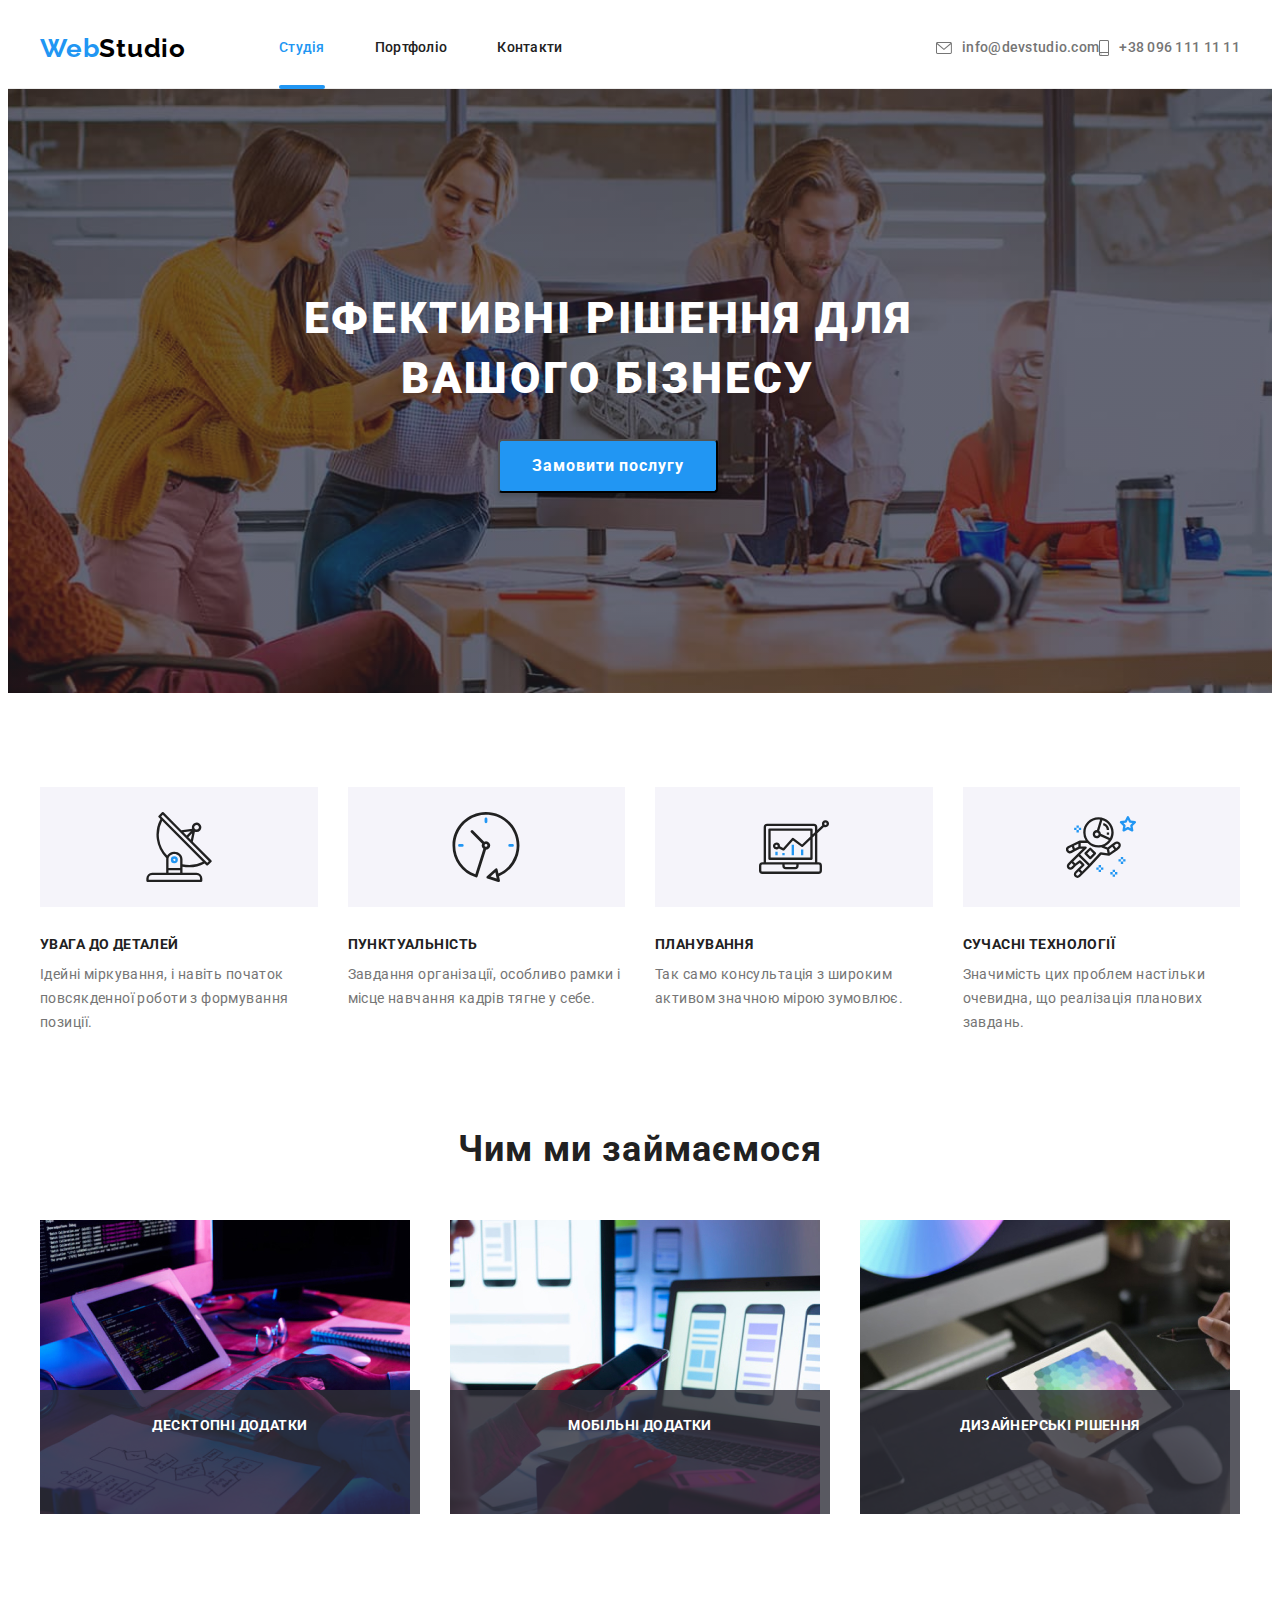
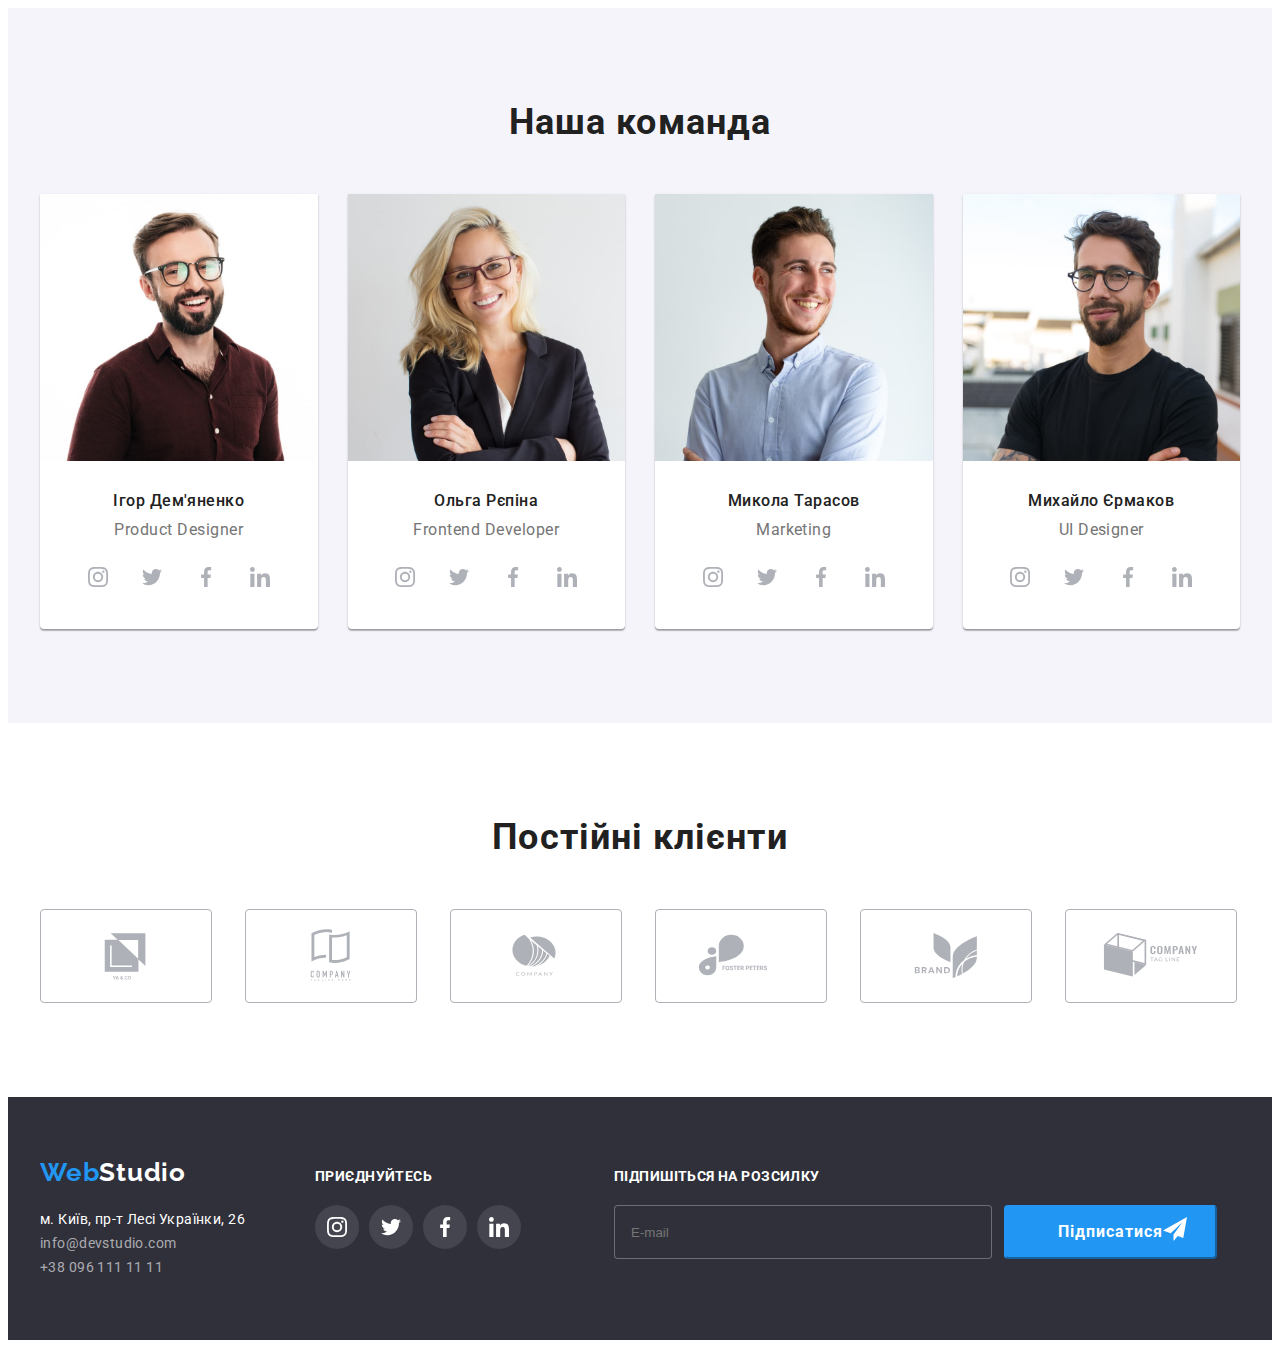
==== commit 2e49043e: "Домашня робота 8" ====
--- a/index.html
+++ b/index.html
@@ -65,8 +65,8 @@
           ></use></svg></button>
       </div>
       <div class="container">
-        <div class="mob-menu-container" data-menu>
-          <div class=“container mobile-menu__container”>
+        <div class="mob-menu-container is-open" data-menu>
+          <!--<div class=“container mobile-menu__container”>-->
           <button type="button" class="menu-toggle" data-menu-close>
           <svg class="mob-menu-icon" width="40" height="40">
             <use
@@ -128,7 +128,7 @@
           </li>
         </ul>
       </div>
-     </div>
+     <!--</div>-->
     </div>
     </div>
     </header>
--- a/CSS/main.min.css
+++ b/CSS/main.min.css
@@ -1 +1 @@
-:root{--top-title-color: #212121;--top-text-color: #757575;--top-adress-color: #2196f3;--top-ht: 1.14;--top-footer-text: rgba(255, 255, 255, 0.6);--footer-text-color: #ffffff;--top-btn-color: #ffffff}p,h1,h2,h3{margin:0}ul{margin:0;padding:0}button{cursor:pointer}img{display:block;max-width:100%;height:auto}body{font-family:"Roboto",sans-serif;font-size:15px;color:var(--top-title-color)}.list{list-style:none}.link{text-decoration:none}.no-scroll{overflow:hidden}.visually-hidden{position:absolute;width:1px;height:1px;margin:-1px;border:0;padding:0;white-space:nowrap;-webkit-clip-path:inset(100%);clip-path:inset(100%);clip:rect(0 0 0 0);overflow:hidden}.is-hidden{opacity:0;visibility:hidden;pointer-events:none}.container{width:100%;min-width:320px;padding-left:15px;padding-right:15px;margin:0 auto}@media screen and (min-width: 480px){.container{width:480px}}@media screen and (min-width: 768px){.container{width:768px}}@media screen and (min-width: 1200px){.container{width:1200px}}.header{border-bottom:1px solid #ececec}.navigation{display:flex;align-items:center}.header__container{display:flex;align-items:center}.menu{display:none;gap:50px}@media screen and (min-width: 768px){.menu{display:flex}}@media screen and (min-width: 1200px){.menu{display:flex}}.navigation__logo,.footer-logo,.mob-footer-logo{font-family:"Raleway",sans-serif;font-weight:700;font-size:26px;line-height:1.19;letter-spacing:.03em;color:var(--top-adress-color)}@media screen and (min-width: 768px){.navigation__logo,.footer-logo,.mob-footer-logo{margin-right:93px}}@media screen and (min-width: 1200px){.navigation__logo,.footer-logo,.mob-footer-logo{margin-right:93px}}.header-color-text{color:#000}.menu__link{padding:32px 0;display:block;font-weight:500;font-size:14px;line-height:var(--top-ht);letter-spacing:.02em;color:var(--top-title-color);position:relative;transition:color 250ms cubic-bezier(0.4, 0, 0.2, 1)}.menu__link:hover,.menu__link:focus{color:var(--top-adress-color)}.menu__item .menu__link.current{color:var(--top-adress-color)}.current::after{content:"";position:absolute;bottom:0;left:0;display:block;width:100%;height:4px;background-color:var(--top-adress-color);border-radius:2px;margin-bottom:-1px}.connect__contacts{display:flex;font-weight:500;font-size:14px;line-height:var(--top-ht);letter-spacing:.02em;color:var(--top-text-color);align-items:center;justify-content:center;transition:color 250ms cubic-bezier(0.4, 0, 0.2, 1)}@media screen and (min-width: 1200px){.connect__contacts{padding:32px 0}}.connect__contacts:hover{color:var(--top-adress-color)}.connect__contacts-icon{fill:currentColor;margin-right:10px}.header-contacts:hover .connect__contacts-icon,.header-contacts:focus .connect__contacts-icon{color:var(--top-adress-color)}.header__connect{margin-left:auto;transition:fill 250ms cubic-bezier(0.4, 0, 0.2, 1);display:none}@media screen and (min-width: 768px){.header__connect{display:flex;flex-direction:column}}@media screen and (min-width: 1200px){.header__connect{display:flex}}.menu-contact{display:flex;flex-direction:column;align-items:flex-start}@media screen and (min-width: 1200px){.menu-contact{flex-direction:row;align-items:center}}@media screen and (max-width: 767px){.mob-menu-container{position:fixed;top:0;left:0;background-color:#fff;width:100vw;height:100vh;z-index:1000;padding-top:48px;padding-bottom:48px;transform:translateX(100%);transition:transform 25ms ease-in}}@media screen and (min-width: 768px){.mob-menu-container{display:none}}.mob-menu-container.is-open{transform:translateX(0);opacity:1;visibility:visible;pointer-events:auto}.mobile-menu__container{position:relative}.menu-toggle{display:inline-flex;position:absolute;margin-left:auto;right:15px;border:none;background-color:rgba(0,0,0,0);padding:0;line-height:0}.mob-menu__item:not(:last-child){margin-bottom:24px}.mob-menu__link{font-weight:500;font-size:40px;line-height:1.17;letter-spacing:.02em;color:#212121;transition:color 250ms cubic-bezier(0.4, 0, 0.2, 1)}.mob-menu__link:hover,.mob-menu__link:focus{color:var(--top-adress-color)}.mob-connect{margin-top:100px;margin-bottom:64px}.mob-connect__tel{font-weight:500;font-size:34px;line-height:1.17;letter-spacing:.02em;color:#2196f3}.mob-connect__contact{font-weight:500;font-size:24px;line-height:1.16;letter-spacing:.02em;color:#757575}.mob-soc-list{display:flex;flex-wrap:wrap;gap:20px}.mob-soc-link{font-weight:500;font-size:18px;line-height:1.22;letter-spacing:.02em;color:#2196f3}.hero{background-color:#2f303a;padding-top:118px;padding-bottom:118px;background-image:linear-gradient(rgba(47, 48, 58, 0.4), rgba(47, 48, 58, 0.4)),url(../images/hero-bg-mob.jpg);background-repeat:no-repeat;background-position:center;background-size:cover;flex-wrap:1}@media(min-device-pixel-ratio: 2),(-webkit-min-device-pixel-ratio: 2),(min-resolution: 192dpi),(min-resolution: 2dppx){.hero .box{background-image:linear-gradient(rgba(47, 48, 58, 0.4), rgba(47, 48, 58, 0.4)),url(../images/hero-bg-mob-2x.jpg)}}@media screen and (min-width: 768px){.hero{background-image:linear-gradient(rgba(47, 48, 58, 0.4), rgba(47, 48, 58, 0.4)),url(../images/hero-bg-tablet.jpg)}}@media screen and (min-width: 768px)and (min-device-pixel-ratio: 2),screen and (min-width: 768px)and (-webkit-min-device-pixel-ratio: 2),screen and (min-width: 768px)and (min-resolution: 192dpi),screen and (min-width: 768px)and (min-resolution: 2dppx){.hero .box{background-image:linear-gradient(rgba(47, 48, 58, 0.4), rgba(47, 48, 58, 0.4)),url(../images/hero-bg-tablet-2x.jpg)}}@media screen and (min-width: 1200px){.hero{padding-top:200px;padding-bottom:200px;background-image:linear-gradient(rgba(47, 48, 58, 0.4), rgba(47, 48, 58, 0.4)),url(../images/hero-img\ \(1\).jpg)}}@media screen and (min-width: 1200px)and (min-device-pixel-ratio: 2),screen and (min-width: 1200px)and (-webkit-min-device-pixel-ratio: 2),screen and (min-width: 1200px)and (min-resolution: 192dpi),screen and (min-width: 1200px)and (min-resolution: 2dppx){.hero .box{background-image:linear-gradient(rgba(47, 48, 58, 0.4), rgba(47, 48, 58, 0.4)),url(../images/hero-bg-2x.jpg)}}.hero__container{width:100%}@media screen and (min-width: 768px){.hero__container{width:768px}}@media screen and (min-width: 1200px){.hero__container{width:1200px}}.hero__title{font-weight:900;font-size:26px;line-height:1.62;letter-spacing:.06em;text-transform:uppercase;color:#fff;max-width:696px;margin:0 auto;text-align:center}@media screen and (min-width: 1200px){.hero__title{font-weight:900;font-size:44px;line-height:1.36;letter-spacing:.06em}}.hero__btn{font-family:inherit;font-style:normal;font-weight:700;font-size:16px;line-height:1.88;letter-spacing:.06em;color:var(--top-btn-color);background-color:var(--top-adress-color);cursor:pointer;margin:0 auto;display:block;margin-top:30px;box-shadow:0px 4px 4px rgba(0,0,0,.15);border-radius:4px;padding:10px 32px}.hero__btn:hover,.hero__btn:focus{color:var(--top-btn-color);background-color:#188ce8}.benefits{padding-top:60px;padding-bottom:60px}@media screen and (min-width: 1200px){.benefits{padding-top:94px;padding-bottom:94px}}.picture-list{display:flex;flex-wrap:wrap;gap:30px}.picture-list__item{width:100%}@media screen and (min-width: 768px){.picture-list__item{width:calc((100% - 30px)/2)}}@media screen and (min-width: 1200px){.picture-list__item{width:calc((100% - 90px)/4)}}.picture-list__link{height:120px;display:flex;align-items:center;justify-content:center;background-color:#f5f4fa}.picture-list__title{margin-top:30px;font-weight:700;font-size:14px;line-height:var(--top-ht);letter-spacing:.03em;text-transform:uppercase;color:var(--top-title-color);margin-bottom:10px;text-align:center}@media screen and (min-width: 768px){.picture-list__title{text-align:left}}@media screen and (min-width: 1200px){.picture-list__title{text-align:left}}.picture-list__text{font-size:14px;line-height:1.71;letter-spacing:.03em;color:var(--top-text-color)}.benefits__container{display:flex;align-items:center}.activity{padding-bottom:94px;display:flex;align-items:center}@media screen and (max-width: 1199px){.activity{display:none}}.activity__title{font-weight:700;font-size:36px;line-height:1.16;letter-spacing:.03em;text-align:center;color:var(--top-title-color);margin-bottom:50px}.services-list{display:flex;gap:30px}.services-list__item{width:calc((100% - 60px)/3);position:relative}.services-list__title{position:absolute;bottom:0;font-weight:700;font-size:14px;line-height:1.16;letter-spacing:.03em;text-align:center;text-transform:uppercase;color:#fff;background-color:rgba(47,48,58,.8);padding-top:27px;padding-bottom:27px;height:70px;width:100%}.team{padding-top:60px;padding-bottom:60px;background-color:#f5f4fa}@media screen and (min-width: 1200px){.team{padding-top:94px;padding-bottom:94px}}.team__top-title{font-weight:700;font-size:28px;line-height:1.17;letter-spacing:.03em;text-align:center;color:var(--top-title-color);margin-bottom:50px}@media screen and (min-width: 1200px){.team__top-title{font-weight:700;font-size:36px;line-height:1.16;letter-spacing:.03em}}.team__list{display:flex;flex-wrap:wrap;gap:30px}.team__item{background-color:#fff;width:100%;box-shadow:0px 1px 3px rgba(0,0,0,.12),0px 1px 1px rgba(0,0,0,.14),0px 2px 1px rgba(0,0,0,.2);border-radius:0px 0px 4px 4px}@media screen and (min-width: 768px){.team__item{width:calc((100% - 30px)/2)}}@media screen and (min-width: 1200px){.team__item{width:calc((100% - 90px)/4)}}.team__content{padding-top:30px;padding-bottom:30px;margin:0 auto;transition:fill 250ms cubic-bezier(0.4, 0, 0.2, 1)}.team__title{font-weight:500;font-size:16px;line-height:1.19;letter-spacing:.03em;text-align:center;color:var(--top-title-color);margin-bottom:10px}.team__text{font-size:16px;line-height:1.19;letter-spacing:.03em;text-align:center;color:var(--top-text-color);margin-bottom:16px}.team__soc-list{display:flex;gap:10px;justify-content:center}.team__soc-link{width:44px;height:44px;border-radius:50%;background-color:#fff;display:flex;align-items:center;justify-content:center;color:#afb1b8;transition:color 250ms cubic-bezier(0.4, 0, 0.2, 1),background-color 250ms cubic-bezier(0.4, 0, 0.2, 1)}.team__soc-link:hover,.team__soc-link:focus{background-color:var(--top-adress-color);color:#fff}.team__soc-icon{fill:currentColor}.clients-top-title{margin-bottom:50px;font-weight:700;font-size:36px;line-height:1.16;letter-spacing:.03em;text-align:center;color:var(--top-title-color)}.clients__clients--position{display:flex;align-items:center}.clients-list{display:flex;flex-wrap:wrap;gap:30px}.clients__item{width:calc((100% - 30px)/2)}@media screen and (min-width: 768px){.clients__item{width:calc((100% - 60px)/3)}}@media screen and (min-width: 1200px){.clients__item{width:calc((100% - 150px)/6)}}.clients-link{width:210px;height:92px;display:flex;border:1px solid #afb1b8;border-radius:4px;align-items:center;justify-content:center;color:#afb1b8;transition:color 250ms cubic-bezier(0.4, 0, 0.2, 1),border-color 250ms cubic-bezier(0.4, 0, 0.2, 1)}@media screen and (min-width: 768px){.clients-link{width:226px}}@media screen and (min-width: 1200px){.clients-link{width:170px}}.clients-link:hover,.clients-link:focus{border-color:var(--top-adress-color);color:var(--top-adress-color)}.clients-icon{fill:currentColor}.footer{background-color:#2f303a;display:flex;gap:70px}@media screen and (min-width: 768px){.footer{padding-top:60px;padding-bottom:60px}}@media screen and (min-width: 1200px){.footer{padding-top:60px;padding-bottom:60px}}.footer-container{display:flex;align-items:baseline}@media screen and (min-width: 768px)and (max-width: 1199px){.footer-container{justify-content:space-between;flex-wrap:wrap;align-items:center}}@media screen and (max-width: 767px){.footer-agress-container{display:none}}.footer-list{margin-top:20px;margin-right:70px}.footer-item{font-weight:400;font-size:14px;line-height:1.71;letter-spacing:.03em;font-style:normal}.footer-soc-link{display:flex;align-items:center;justify-content:center}.footer-address{color:var(--footer-text-color)}.footer-mail{color:var(--top-footer-text)}.footer-tel{color:var(--top-footer-text)}.footer-color-text{color:var(--footer-text-color)}.footer-soc-container{transition:fill 250ms cubic-bezier(0.4, 0, 0.2, 1)}@media screen and (max-width: 767px){.footer-soc-container{display:none}}.soc-list-title{display:flex;font-weight:700;font-size:14px;line-height:1.14;letter-spacing:.03em;text-transform:uppercase;color:var(--footer-text-color);margin-bottom:20px}.footer-soc-list{display:flex;gap:10px;justify-content:center;margin-top:20px;margin-right:93px}.footer-soc-link{width:44px;height:44px;border-radius:50%;background-color:rgba(255,255,255,.1);display:flex;transition:background-color 250ms cubic-bezier(0.4, 0, 0.2, 1)}.footer-soc-link:hover,.footer-soc-link:focus{background-color:var(--top-adress-color)}.footer-soc-icon{fill:#fff}.footer-sign-container{width:570px;max-height:86px}@media screen and (max-width: 767px){.footer-sign-container{display:none}}.footer-sign-title{display:flex;font-weight:700;font-size:14px;line-height:1.14;letter-spacing:.03em;text-transform:uppercase;color:var(--footer-text-color);padding-bottom:20px}@media screen and (min-width: 768px)and (max-width: 1199px){.footer-sign-title{justify-content:center;margin-top:60px}}.footer-form{display:flex;align-content:space-around;align-items:center;align-items:flex-end}.footer-sign-input{display:flex;align-items:center;justify-content:space-between;gap:12px}@media screen and (min-width: 768px)and (max-width: 1199px){.footer-sign-input{flex-wrap:wrap;text-align:center;justify-content:center;gap:20px;margin-bottom:60px}}@media screen and (min-width: 768px){.mob-footer-agress-container{display:none}}@media screen and (min-width: 1200px){.mob-footer-agress-container{display:none}}.mob-footer-logo{display:flex;align-items:center;text-align:center;justify-content:center;margin-top:60px;margin-bottom:20px}.mob-footer-item{display:flex;flex-wrap:wrap;align-items:center;text-align:center;justify-content:center;gap:8px}.mob-soc-list-title{margin-top:60px;display:flex;font-weight:700;font-size:14px;line-height:1.14;letter-spacing:.03em;text-transform:uppercase;color:var(--footer-text-color);margin-bottom:20px;align-items:center;text-align:center;justify-content:center}.mob-footer-soc-list{display:flex;gap:10px;justify-content:center;margin-bottom:60px}.mob-footer-sign-title{display:flex;justify-content:center;font-weight:700;font-size:14px;line-height:1.14;letter-spacing:.03em;text-transform:uppercase;color:var(--footer-text-color);padding-bottom:20px}.mob-footer-sign-input{display:flex;align-items:center;flex-wrap:wrap;text-align:center;justify-content:center;gap:20px;margin-bottom:60px}.mob-modal-sign-input{width:450px;height:50px;border:1px solid rgba(255,255,255,.3);background-color:#2f303a;border-radius:4px;outline:rgba(0,0,0,0)}.modal-sign-input{width:358px;height:50px;border:1px solid rgba(255,255,255,.3);background-color:#2f303a;border-radius:4px;padding-left:16px;outline:rgba(0,0,0,0)}.sign-btn{display:flex;align-items:center;justify-content:center;font-family:inherit;font-style:normal;font-weight:700;font-size:16px;line-height:1.88;letter-spacing:.06em;color:var(--top-btn-color);background-color:var(--top-adress-color);cursor:pointer;display:block;border-radius:4px;border-color:var(--top-adress-color);padding:10px 52px}.sign-btn:hover,.sign-btn:focus{color:var(--top-btn-color);background-color:#188ce8}.sign-icon{position:absolute}.backdrop{position:fixed;top:0;width:100%;height:100%;background-color:rgba(0,0,0,.2);transition:opacity 250ms cubic-bezier(0.4, 0, 0.2, 1),visibility 250ms cubic-bezier(0.4, 0, 0.2, 1)}.modal{width:450px;min-height:609px;background-color:#fff;box-shadow:0px 1px 3px rgba(0,0,0,.12),0px 1px 1px rgba(0,0,0,.14),0px 2px 1px rgba(0,0,0,.2);border-radius:4px;position:absolute;top:50%;left:50%;transform:translate(-50%, -50%) scale(1);transition:transform 250ms cubic-bezier(0.4, 0, 0.2, 1);padding:40px}@media screen and (min-width: 1200px){.modal{width:528px;min-height:581px}}.backdrop.is-hidden .modal{transform:translate(-50%, -50%) scale(0)}.modal-btn{width:30px;height:30px;border:1px solid rgba(0,0,0,.1);border-radius:50%;background-color:rgba(0,0,0,0);position:absolute;right:8px;top:8px;display:flex;align-items:center;justify-content:center}.modal-close-icon{fill:#000}.modal-close-icon:hover{fill:#2196f3}.modal-title{font-weight:700;font-size:20px;line-height:1.15;letter-spacing:.03em;text-align:center;color:#212121;margin-bottom:12px}.modal-field{margin-bottom:10px}.input-wrap{position:relative}.modal-label{font-weight:400;font-size:12px;line-height:1.16;letter-spacing:.01em;color:var(--top-text-color);margin-bottom:4px;display:block}.modal-input{width:100%;height:40px;border:1px solid rgba(33,33,33,.2);border-radius:4px;padding-left:42px;outline:rgba(0,0,0,0)}.modal-input:focus{border:1px solid var(--top-adress-color)}.modal-input:hover,.modal-input:focus{border:1px solid var(--top-adress-color);border-radius:4px}.modal-input-icon{position:absolute;top:50%;transform:translateY(-50%);left:12px}.modal-input:focus+.modal-input-icon{fill:var(--top-adress-color)}.modal-comment{width:100%;height:120px;border:1px solid rgba(33,33,33,.2);border-radius:4px;font-weight:400;font-size:12px;line-height:1.16;letter-spacing:.01em;color:rgba(117,117,117,.5);padding:12px 16px;resize:none;outline:rgba(0,0,0,0)}.modal-comment:focus{border:1px solid var(--top-adress-color)}.modal-comment:hover,.modal-comment:focus{border:1px solid var(--top-adress-color);border-radius:4px}.check-text{font-weight:400;font-size:14px;line-height:1.71;letter-spacing:.03em;color:var(--top-text-color);display:flex;align-items:center;padding-left:14px}.check-text span{width:16px;height:15px;border:2px solid var(--top-title-color);border-radius:2px;margin-right:5px;display:flex;align-items:center;justify-content:center;fill:rgba(0,0,0,0)}.input-check:checked+.check-text span{background-color:var(--top-adress-color);border-color:rgba(0,0,0,0);fill:#fff}.input-check:focus+.check-text span{border-color:var(--top-adress-color)}.check-color-text{-webkit-text-decoration-line:underline;text-decoration-line:underline;color:var(--top-adress-color)}.submit-btn{font-family:inherit;font-style:normal;font-weight:700;font-size:16px;line-height:1.88;letter-spacing:.06em;color:var(--top-btn-color);background-color:var(--top-adress-color);cursor:pointer;margin:0 auto;display:block;margin-top:30px;box-shadow:0px 4px 4px rgba(0,0,0,.15);border-radius:4px;border-color:var(--top-adress-color);padding:10px 52px}.submit-btn:hover,.submit-btn:focus{color:var(--top-btn-color);background-color:#188ce8}.progects{padding:94px 0}.progects-filtr{margin:0 auto;display:block;margin-bottom:34px;display:flex;gap:8px;justify-content:center}.progects-item{font-weight:500;font-size:16px;line-height:1.62;letter-spacing:.03em;text-align:center;color:var(--top-title-color)}.progects-list-content{border-width:0 0 1px 0;border-color:#eee}.progects-list{display:block;display:flex;flex-wrap:wrap;gap:30px}.progects-list-item{width:calc((100% - 60px)/3);transition:box-shadow 250ms cubic-bezier(0.4, 0, 0.2, 1)}.progects-list-item:hover,.progects-list-item:focus{box-shadow:0px 1px 1px rgba(0,0,0,.12),0px 4px 4px rgba(0,0,0,.06),1px 4px 6px rgba(0,0,0,.16)}.progects-top-wrap{position:relative;overflow:hidden}.progects-top-text{position:absolute;top:0;left:0;color:#fff;font-weight:400;font-size:18px;line-height:1.56;letter-spacing:.03em;background-color:rgba(33,150,243,.9);padding:63px 24px;height:100%;transform:translateY(100%);transition:250ms cubic-bezier(0.4, 0, 0.2, 1)}.progects-list-item:hover .progects-top-text{transform:translateY(0)}.progects-item-content{padding-top:20px;padding-bottom:20px;padding:20px 24px;border-left:1px solid #ececec;border-bottom:1px solid #ececec;border-right:1px solid #ececec}.progects-title{font-weight:700;font-size:18px;line-height:2;letter-spacing:.06em;color:var(--top-title-color);margin-bottom:4px}.progects-text{font-weight:400;font-size:16px;line-height:1.88;letter-spacing:.03em;color:var(--top-text-color)}.progects-hero-btn{border:none;font-family:inherit;font-weight:500;font-size:16px;line-height:1.62;letter-spacing:.03em;text-align:center;color:var(--top-title-color);padding:6px 22px;border-radius:4px;transition:color 250ms cubic-bezier(0.4, 0, 0.2, 1),background-color 250ms cubic-bezier(0.4, 0, 0.2, 1),box-shadow 250ms cubic-bezier(0.4, 0, 0.2, 1),border-radius 250ms cubic-bezier(0.4, 0, 0.2, 1)}.progects-hero-btn:hover,.progects-hero-btn:focus{color:var(--top-btn-color);background-color:var(--top-adress-color);box-shadow:0px 3px 1px rgba(0,0,0,.1),0px 1px 2px rgba(0,0,0,.08),0px 2px 2px rgba(0,0,0,.12);border-radius:4px}/*# sourceMappingURL=main.min.css.map */+:root{--top-title-color: #212121;--top-text-color: #757575;--top-adress-color: #2196f3;--top-ht: 1.14;--top-footer-text: rgba(255, 255, 255, 0.6);--footer-text-color: #ffffff;--top-btn-color: #ffffff}p,h1,h2,h3{margin:0}ul{margin:0;padding:0}button{cursor:pointer}img{display:block;max-width:100%;height:auto}body{font-family:"Roboto",sans-serif;font-size:15px;color:var(--top-title-color)}.list{list-style:none}.link{text-decoration:none}.no-scroll{overflow:hidden}.visually-hidden{position:absolute;width:1px;height:1px;margin:-1px;border:0;padding:0;white-space:nowrap;-webkit-clip-path:inset(100%);clip-path:inset(100%);clip:rect(0 0 0 0);overflow:hidden}.is-hidden{opacity:0;visibility:hidden;pointer-events:none}.container{width:100%;min-width:320px;padding-left:15px;padding-right:15px;margin:0 auto}@media screen and (min-width: 480px){.container{width:480px}}@media screen and (min-width: 768px){.container{width:768px}}@media screen and (min-width: 1200px){.container{width:1200px}}.header{border-bottom:1px solid #ececec}.navigation{display:flex;align-items:center}.header__container{display:flex;align-items:center}.menu{display:none;gap:50px}@media screen and (min-width: 768px){.menu{display:flex}}@media screen and (min-width: 1200px){.menu{display:flex}}.navigation__logo,.footer-logo,.mob-footer-logo{font-family:"Raleway",sans-serif;font-weight:700;font-size:26px;line-height:1.19;letter-spacing:.03em;color:var(--top-adress-color)}@media screen and (min-width: 768px){.navigation__logo,.footer-logo,.mob-footer-logo{margin-right:93px}}@media screen and (min-width: 1200px){.navigation__logo,.footer-logo,.mob-footer-logo{margin-right:93px}}.header-color-text{color:#000}.menu__link{padding:32px 0;display:block;font-weight:500;font-size:14px;line-height:var(--top-ht);letter-spacing:.02em;color:var(--top-title-color);position:relative;transition:color 250ms cubic-bezier(0.4, 0, 0.2, 1)}.menu__link:hover,.menu__link:focus{color:var(--top-adress-color)}.menu__item .menu__link.current{color:var(--top-adress-color)}.current::after{content:"";position:absolute;bottom:0;left:0;display:block;width:100%;height:4px;background-color:var(--top-adress-color);border-radius:2px;margin-bottom:-1px}.connect__contacts{display:flex;font-weight:500;font-size:14px;line-height:var(--top-ht);letter-spacing:.02em;color:var(--top-text-color);align-items:center;justify-content:center;transition:color 250ms cubic-bezier(0.4, 0, 0.2, 1)}@media screen and (min-width: 1200px){.connect__contacts{padding:32px 0}}.connect__contacts:hover{color:var(--top-adress-color)}.connect__contacts-icon{fill:currentColor;margin-right:10px}.header-contacts:hover .connect__contacts-icon,.header-contacts:focus .connect__contacts-icon{color:var(--top-adress-color)}.header__connect{margin-left:auto;transition:fill 250ms cubic-bezier(0.4, 0, 0.2, 1);display:none}@media screen and (min-width: 768px){.header__connect{display:flex;flex-direction:column}}@media screen and (min-width: 1200px){.header__connect{display:flex}}.menu-contact{display:flex;flex-direction:column;align-items:flex-start}@media screen and (min-width: 1200px){.menu-contact{flex-direction:row;align-items:center}}@media screen and (max-width: 767px){.mob-menu-container{position:fixed;top:0;left:0;background-color:#fff;width:100vw;height:100vh;z-index:1000;padding-top:48px;padding-bottom:48px;transform:translateX(100%);transition:transform 250ms ease-in}.mob-menu-container.is-open{transform:translateX(0)}.menu-toggle{display:inline-flex;position:absolute;margin-left:auto;right:15px;border:none;background-color:rgba(0,0,0,0);padding:0;line-height:0}}@media screen and (min-width: 768px){.mob-menu-container{display:none}.menu-toggle{display:none}}@media screen and (min-width: 768px){.mob-menu-icon{display:none}}@media screen and (min-width: 1200px){.mob-menu-icon{display:none}}.mob-menu__item:not(:last-child){margin-bottom:24px}.mob-menu__link{font-weight:500;font-size:40px;line-height:1.17;letter-spacing:.02em;color:#212121;transition:color 250ms cubic-bezier(0.4, 0, 0.2, 1)}.mob-menu__link:hover,.mob-menu__link:focus{color:var(--top-adress-color)}.mob-connect{margin-top:100px;margin-bottom:64px}.mob-connect__tel{font-weight:500;font-size:34px;line-height:1.17;letter-spacing:.02em;color:#2196f3}.mob-connect__contact{font-weight:500;font-size:24px;line-height:1.16;letter-spacing:.02em;color:#757575}.mob-soc-list{display:flex;flex-wrap:wrap;gap:20px}.mob-soc-link{font-weight:500;font-size:18px;line-height:1.22;letter-spacing:.02em;color:#2196f3}.hero{background-color:#2f303a;padding-top:118px;padding-bottom:118px;background-image:linear-gradient(rgba(47, 48, 58, 0.4), rgba(47, 48, 58, 0.4)),url(../images/hero-bg-mob.jpg);background-repeat:no-repeat;background-position:center;background-size:cover;flex-wrap:1}@media(min-device-pixel-ratio: 2),(-webkit-min-device-pixel-ratio: 2),(min-resolution: 192dpi),(min-resolution: 2dppx){.hero .box{background-image:linear-gradient(rgba(47, 48, 58, 0.4), rgba(47, 48, 58, 0.4)),url(../images/hero-bg-mob-2x.jpg)}}@media screen and (min-width: 768px){.hero{background-image:linear-gradient(rgba(47, 48, 58, 0.4), rgba(47, 48, 58, 0.4)),url(../images/hero-bg-tablet.jpg)}}@media screen and (min-width: 768px)and (min-device-pixel-ratio: 2),screen and (min-width: 768px)and (-webkit-min-device-pixel-ratio: 2),screen and (min-width: 768px)and (min-resolution: 192dpi),screen and (min-width: 768px)and (min-resolution: 2dppx){.hero .box{background-image:linear-gradient(rgba(47, 48, 58, 0.4), rgba(47, 48, 58, 0.4)),url(../images/hero-bg-tablet-2x.jpg)}}@media screen and (min-width: 1200px){.hero{padding-top:200px;padding-bottom:200px;background-image:linear-gradient(rgba(47, 48, 58, 0.4), rgba(47, 48, 58, 0.4)),url(../images/hero-img\ \(1\).jpg)}}@media screen and (min-width: 1200px)and (min-device-pixel-ratio: 2),screen and (min-width: 1200px)and (-webkit-min-device-pixel-ratio: 2),screen and (min-width: 1200px)and (min-resolution: 192dpi),screen and (min-width: 1200px)and (min-resolution: 2dppx){.hero .box{background-image:linear-gradient(rgba(47, 48, 58, 0.4), rgba(47, 48, 58, 0.4)),url(../images/hero-bg-2x.jpg)}}.hero__container{width:100%}@media screen and (min-width: 768px){.hero__container{width:768px}}@media screen and (min-width: 1200px){.hero__container{width:1200px}}.hero__title{font-weight:900;font-size:26px;line-height:1.62;letter-spacing:.06em;text-transform:uppercase;color:#fff;max-width:696px;margin:0 auto;text-align:center}@media screen and (min-width: 1200px){.hero__title{font-weight:900;font-size:44px;line-height:1.36;letter-spacing:.06em}}.hero__btn{font-family:inherit;font-style:normal;font-weight:700;font-size:16px;line-height:1.88;letter-spacing:.06em;color:var(--top-btn-color);background-color:var(--top-adress-color);cursor:pointer;margin:0 auto;display:block;margin-top:30px;box-shadow:0px 4px 4px rgba(0,0,0,.15);border-radius:4px;padding:10px 32px}.hero__btn:hover,.hero__btn:focus{color:var(--top-btn-color);background-color:#188ce8}.benefits{padding-top:60px;padding-bottom:60px}@media screen and (min-width: 1200px){.benefits{padding-top:94px;padding-bottom:94px}}.picture-list{display:flex;flex-wrap:wrap;gap:30px}.picture-list__item{width:100%}@media screen and (min-width: 768px){.picture-list__item{width:calc((100% - 30px)/2)}}@media screen and (min-width: 1200px){.picture-list__item{width:calc((100% - 90px)/4)}}.picture-list__link{height:120px;display:flex;align-items:center;justify-content:center;background-color:#f5f4fa}.picture-list__title{margin-top:30px;font-weight:700;font-size:14px;line-height:var(--top-ht);letter-spacing:.03em;text-transform:uppercase;color:var(--top-title-color);margin-bottom:10px;text-align:center}@media screen and (min-width: 768px){.picture-list__title{text-align:left}}@media screen and (min-width: 1200px){.picture-list__title{text-align:left}}.picture-list__text{font-size:14px;line-height:1.71;letter-spacing:.03em;color:var(--top-text-color)}.benefits__container{display:flex;align-items:center}.activity{padding-bottom:94px;display:flex;align-items:center}@media screen and (max-width: 1199px){.activity{display:none}}.activity__title{font-weight:700;font-size:36px;line-height:1.16;letter-spacing:.03em;text-align:center;color:var(--top-title-color);margin-bottom:50px}.services-list{display:flex;gap:30px}.services-list__item{width:calc((100% - 60px)/3);position:relative}.services-list__title{position:absolute;bottom:0;font-weight:700;font-size:14px;line-height:1.16;letter-spacing:.03em;text-align:center;text-transform:uppercase;color:#fff;background-color:rgba(47,48,58,.8);padding-top:27px;padding-bottom:27px;height:70px;width:100%}.team{padding-top:60px;padding-bottom:60px;background-color:#f5f4fa}@media screen and (min-width: 1200px){.team{padding-top:94px;padding-bottom:94px}}.team__top-title{font-weight:700;font-size:28px;line-height:1.17;letter-spacing:.03em;text-align:center;color:var(--top-title-color);margin-bottom:50px}@media screen and (min-width: 1200px){.team__top-title{font-weight:700;font-size:36px;line-height:1.16;letter-spacing:.03em}}.team__list{display:flex;flex-wrap:wrap;gap:30px}.team__item{background-color:#fff;width:100%;box-shadow:0px 1px 3px rgba(0,0,0,.12),0px 1px 1px rgba(0,0,0,.14),0px 2px 1px rgba(0,0,0,.2);border-radius:0px 0px 4px 4px}@media screen and (min-width: 768px){.team__item{width:calc((100% - 30px)/2)}}@media screen and (min-width: 1200px){.team__item{width:calc((100% - 90px)/4)}}.team__content{padding-top:30px;padding-bottom:30px;margin:0 auto;transition:fill 250ms cubic-bezier(0.4, 0, 0.2, 1)}.team__title{font-weight:500;font-size:16px;line-height:1.19;letter-spacing:.03em;text-align:center;color:var(--top-title-color);margin-bottom:10px}.team__text{font-size:16px;line-height:1.19;letter-spacing:.03em;text-align:center;color:var(--top-text-color);margin-bottom:16px}.team__soc-list{display:flex;gap:10px;justify-content:center}.team__soc-link{width:44px;height:44px;border-radius:50%;background-color:#fff;display:flex;align-items:center;justify-content:center;color:#afb1b8;transition:color 250ms cubic-bezier(0.4, 0, 0.2, 1),background-color 250ms cubic-bezier(0.4, 0, 0.2, 1)}.team__soc-link:hover,.team__soc-link:focus{background-color:var(--top-adress-color);color:#fff}.team__soc-icon{fill:currentColor}.clients-top-title{margin-bottom:50px;font-weight:700;font-size:36px;line-height:1.16;letter-spacing:.03em;text-align:center;color:var(--top-title-color)}.clients__clients--position{display:flex;align-items:center}.clients-list{display:flex;flex-wrap:wrap;gap:30px}.clients__item{width:calc((100% - 30px)/2)}@media screen and (min-width: 768px){.clients__item{width:calc((100% - 60px)/3)}}@media screen and (min-width: 1200px){.clients__item{width:calc((100% - 150px)/6)}}.clients-link{width:210px;height:92px;display:flex;border:1px solid #afb1b8;border-radius:4px;align-items:center;justify-content:center;color:#afb1b8;transition:color 250ms cubic-bezier(0.4, 0, 0.2, 1),border-color 250ms cubic-bezier(0.4, 0, 0.2, 1)}@media screen and (min-width: 768px){.clients-link{width:226px}}@media screen and (min-width: 1200px){.clients-link{width:170px}}.clients-link:hover,.clients-link:focus{border-color:var(--top-adress-color);color:var(--top-adress-color)}.clients-icon{fill:currentColor}.footer{background-color:#2f303a;display:flex;gap:70px}@media screen and (min-width: 768px){.footer{padding-top:60px;padding-bottom:60px}}@media screen and (min-width: 1200px){.footer{padding-top:60px;padding-bottom:60px}}.footer-container{display:flex;align-items:baseline}@media screen and (min-width: 768px)and (max-width: 1199px){.footer-container{justify-content:space-between;flex-wrap:wrap;align-items:center}}@media screen and (max-width: 767px){.footer-agress-container{display:none}}.footer-list{margin-top:20px;margin-right:70px}.footer-item{font-weight:400;font-size:14px;line-height:1.71;letter-spacing:.03em;font-style:normal}.footer-soc-link{display:flex;align-items:center;justify-content:center}.footer-address{color:var(--footer-text-color)}.footer-mail{color:var(--top-footer-text)}.footer-tel{color:var(--top-footer-text)}.footer-color-text{color:var(--footer-text-color)}.footer-soc-container{transition:fill 250ms cubic-bezier(0.4, 0, 0.2, 1)}@media screen and (max-width: 767px){.footer-soc-container{display:none}}.soc-list-title{display:flex;font-weight:700;font-size:14px;line-height:1.14;letter-spacing:.03em;text-transform:uppercase;color:var(--footer-text-color);margin-bottom:20px}.footer-soc-list{display:flex;gap:10px;justify-content:center;margin-top:20px;margin-right:93px}.footer-soc-link{width:44px;height:44px;border-radius:50%;background-color:rgba(255,255,255,.1);display:flex;transition:background-color 250ms cubic-bezier(0.4, 0, 0.2, 1)}.footer-soc-link:hover,.footer-soc-link:focus{background-color:var(--top-adress-color)}.footer-soc-icon{fill:#fff}.footer-sign-container{width:570px;max-height:86px}@media screen and (max-width: 767px){.footer-sign-container{display:none}}.footer-sign-title{display:flex;font-weight:700;font-size:14px;line-height:1.14;letter-spacing:.03em;text-transform:uppercase;color:var(--footer-text-color);padding-bottom:20px}@media screen and (min-width: 768px)and (max-width: 1199px){.footer-sign-title{justify-content:center;margin-top:60px}}.footer-form{display:flex;align-content:space-around;align-items:center;align-items:flex-end}.footer-sign-input{display:flex;align-items:center;justify-content:space-between;gap:12px}@media screen and (min-width: 768px)and (max-width: 1199px){.footer-sign-input{flex-wrap:wrap;text-align:center;justify-content:center;gap:20px;margin-bottom:60px}}@media screen and (min-width: 768px){.mob-footer-agress-container{display:none}}@media screen and (min-width: 1200px){.mob-footer-agress-container{display:none}}.mob-footer-logo{display:flex;align-items:center;text-align:center;justify-content:center;margin-top:60px;margin-bottom:20px}.mob-footer-item{display:flex;flex-wrap:wrap;align-items:center;text-align:center;justify-content:center;gap:8px}.mob-soc-list-title{margin-top:60px;display:flex;font-weight:700;font-size:14px;line-height:1.14;letter-spacing:.03em;text-transform:uppercase;color:var(--footer-text-color);margin-bottom:20px;align-items:center;text-align:center;justify-content:center}.mob-footer-soc-list{display:flex;gap:10px;justify-content:center;margin-bottom:60px}.mob-footer-sign-title{display:flex;justify-content:center;font-weight:700;font-size:14px;line-height:1.14;letter-spacing:.03em;text-transform:uppercase;color:var(--footer-text-color);padding-bottom:20px}.mob-footer-sign-input{display:flex;align-items:center;flex-wrap:wrap;text-align:center;justify-content:center;gap:20px;margin-bottom:60px}.mob-modal-sign-input{width:450px;height:50px;border:1px solid rgba(255,255,255,.3);background-color:#2f303a;border-radius:4px;outline:rgba(0,0,0,0)}.modal-sign-input{width:358px;height:50px;border:1px solid rgba(255,255,255,.3);background-color:#2f303a;border-radius:4px;padding-left:16px;outline:rgba(0,0,0,0)}.sign-btn{display:flex;align-items:center;justify-content:center;font-family:inherit;font-style:normal;font-weight:700;font-size:16px;line-height:1.88;letter-spacing:.06em;color:var(--top-btn-color);background-color:var(--top-adress-color);cursor:pointer;display:block;border-radius:4px;border-color:var(--top-adress-color);padding:10px 52px}.sign-btn:hover,.sign-btn:focus{color:var(--top-btn-color);background-color:#188ce8}.sign-icon{position:absolute}.backdrop{position:fixed;top:0;width:100%;height:100%;background-color:rgba(0,0,0,.2);transition:opacity 250ms cubic-bezier(0.4, 0, 0.2, 1),visibility 250ms cubic-bezier(0.4, 0, 0.2, 1)}.modal{width:450px;min-height:609px;background-color:#fff;box-shadow:0px 1px 3px rgba(0,0,0,.12),0px 1px 1px rgba(0,0,0,.14),0px 2px 1px rgba(0,0,0,.2);border-radius:4px;position:absolute;top:50%;left:50%;transform:translate(-50%, -50%) scale(1);transition:transform 250ms cubic-bezier(0.4, 0, 0.2, 1);padding:40px}@media screen and (min-width: 1200px){.modal{width:528px;min-height:581px}}.backdrop.is-hidden .modal{transform:translate(-50%, -50%) scale(0)}.modal-btn{width:30px;height:30px;border:1px solid rgba(0,0,0,.1);border-radius:50%;background-color:rgba(0,0,0,0);position:absolute;right:8px;top:8px;display:flex;align-items:center;justify-content:center}.modal-close-icon{fill:#000}.modal-close-icon:hover{fill:#2196f3}.modal-title{font-weight:700;font-size:20px;line-height:1.15;letter-spacing:.03em;text-align:center;color:#212121;margin-bottom:12px}.modal-field{margin-bottom:10px}.input-wrap{position:relative}.modal-label{font-weight:400;font-size:12px;line-height:1.16;letter-spacing:.01em;color:var(--top-text-color);margin-bottom:4px;display:block}.modal-input{width:100%;height:40px;border:1px solid rgba(33,33,33,.2);border-radius:4px;padding-left:42px;outline:rgba(0,0,0,0)}.modal-input:focus{border:1px solid var(--top-adress-color)}.modal-input:hover,.modal-input:focus{border:1px solid var(--top-adress-color);border-radius:4px}.modal-input-icon{position:absolute;top:50%;transform:translateY(-50%);left:12px}.modal-input:focus+.modal-input-icon{fill:var(--top-adress-color)}.modal-comment{width:100%;height:120px;border:1px solid rgba(33,33,33,.2);border-radius:4px;font-weight:400;font-size:12px;line-height:1.16;letter-spacing:.01em;color:rgba(117,117,117,.5);padding:12px 16px;resize:none;outline:rgba(0,0,0,0)}.modal-comment:focus{border:1px solid var(--top-adress-color)}.modal-comment:hover,.modal-comment:focus{border:1px solid var(--top-adress-color);border-radius:4px}.check-text{font-weight:400;font-size:14px;line-height:1.71;letter-spacing:.03em;color:var(--top-text-color);display:flex;align-items:center;padding-left:14px}.check-text span{width:16px;height:15px;border:2px solid var(--top-title-color);border-radius:2px;margin-right:5px;display:flex;align-items:center;justify-content:center;fill:rgba(0,0,0,0)}.input-check:checked+.check-text span{background-color:var(--top-adress-color);border-color:rgba(0,0,0,0);fill:#fff}.input-check:focus+.check-text span{border-color:var(--top-adress-color)}.check-color-text{-webkit-text-decoration-line:underline;text-decoration-line:underline;color:var(--top-adress-color)}.submit-btn{font-family:inherit;font-style:normal;font-weight:700;font-size:16px;line-height:1.88;letter-spacing:.06em;color:var(--top-btn-color);background-color:var(--top-adress-color);cursor:pointer;margin:0 auto;display:block;margin-top:30px;box-shadow:0px 4px 4px rgba(0,0,0,.15);border-radius:4px;border-color:var(--top-adress-color);padding:10px 52px}.submit-btn:hover,.submit-btn:focus{color:var(--top-btn-color);background-color:#188ce8}.progects{padding:94px 0}.progects-filtr{margin:0 auto;display:block;margin-bottom:34px;display:flex;gap:8px;justify-content:center}.progects-item{font-weight:500;font-size:16px;line-height:1.62;letter-spacing:.03em;text-align:center;color:var(--top-title-color)}.progects-list-content{border-width:0 0 1px 0;border-color:#eee}.progects-list{display:block;display:flex;flex-wrap:wrap;gap:30px}.progects-list-item{width:calc((100% - 60px)/3);transition:box-shadow 250ms cubic-bezier(0.4, 0, 0.2, 1)}.progects-list-item:hover,.progects-list-item:focus{box-shadow:0px 1px 1px rgba(0,0,0,.12),0px 4px 4px rgba(0,0,0,.06),1px 4px 6px rgba(0,0,0,.16)}.progects-top-wrap{position:relative;overflow:hidden}.progects-top-text{position:absolute;top:0;left:0;color:#fff;font-weight:400;font-size:18px;line-height:1.56;letter-spacing:.03em;background-color:rgba(33,150,243,.9);padding:63px 24px;height:100%;transform:translateY(100%);transition:250ms cubic-bezier(0.4, 0, 0.2, 1)}.progects-list-item:hover .progects-top-text{transform:translateY(0)}.progects-item-content{padding-top:20px;padding-bottom:20px;padding:20px 24px;border-left:1px solid #ececec;border-bottom:1px solid #ececec;border-right:1px solid #ececec}.progects-title{font-weight:700;font-size:18px;line-height:2;letter-spacing:.06em;color:var(--top-title-color);margin-bottom:4px}.progects-text{font-weight:400;font-size:16px;line-height:1.88;letter-spacing:.03em;color:var(--top-text-color)}.progects-hero-btn{border:none;font-family:inherit;font-weight:500;font-size:16px;line-height:1.62;letter-spacing:.03em;text-align:center;color:var(--top-title-color);padding:6px 22px;border-radius:4px;transition:color 250ms cubic-bezier(0.4, 0, 0.2, 1),background-color 250ms cubic-bezier(0.4, 0, 0.2, 1),box-shadow 250ms cubic-bezier(0.4, 0, 0.2, 1),border-radius 250ms cubic-bezier(0.4, 0, 0.2, 1)}.progects-hero-btn:hover,.progects-hero-btn:focus{color:var(--top-btn-color);background-color:var(--top-adress-color);box-shadow:0px 3px 1px rgba(0,0,0,.1),0px 1px 2px rgba(0,0,0,.08),0px 2px 2px rgba(0,0,0,.12);border-radius:4px}/*# sourceMappingURL=main.min.css.map */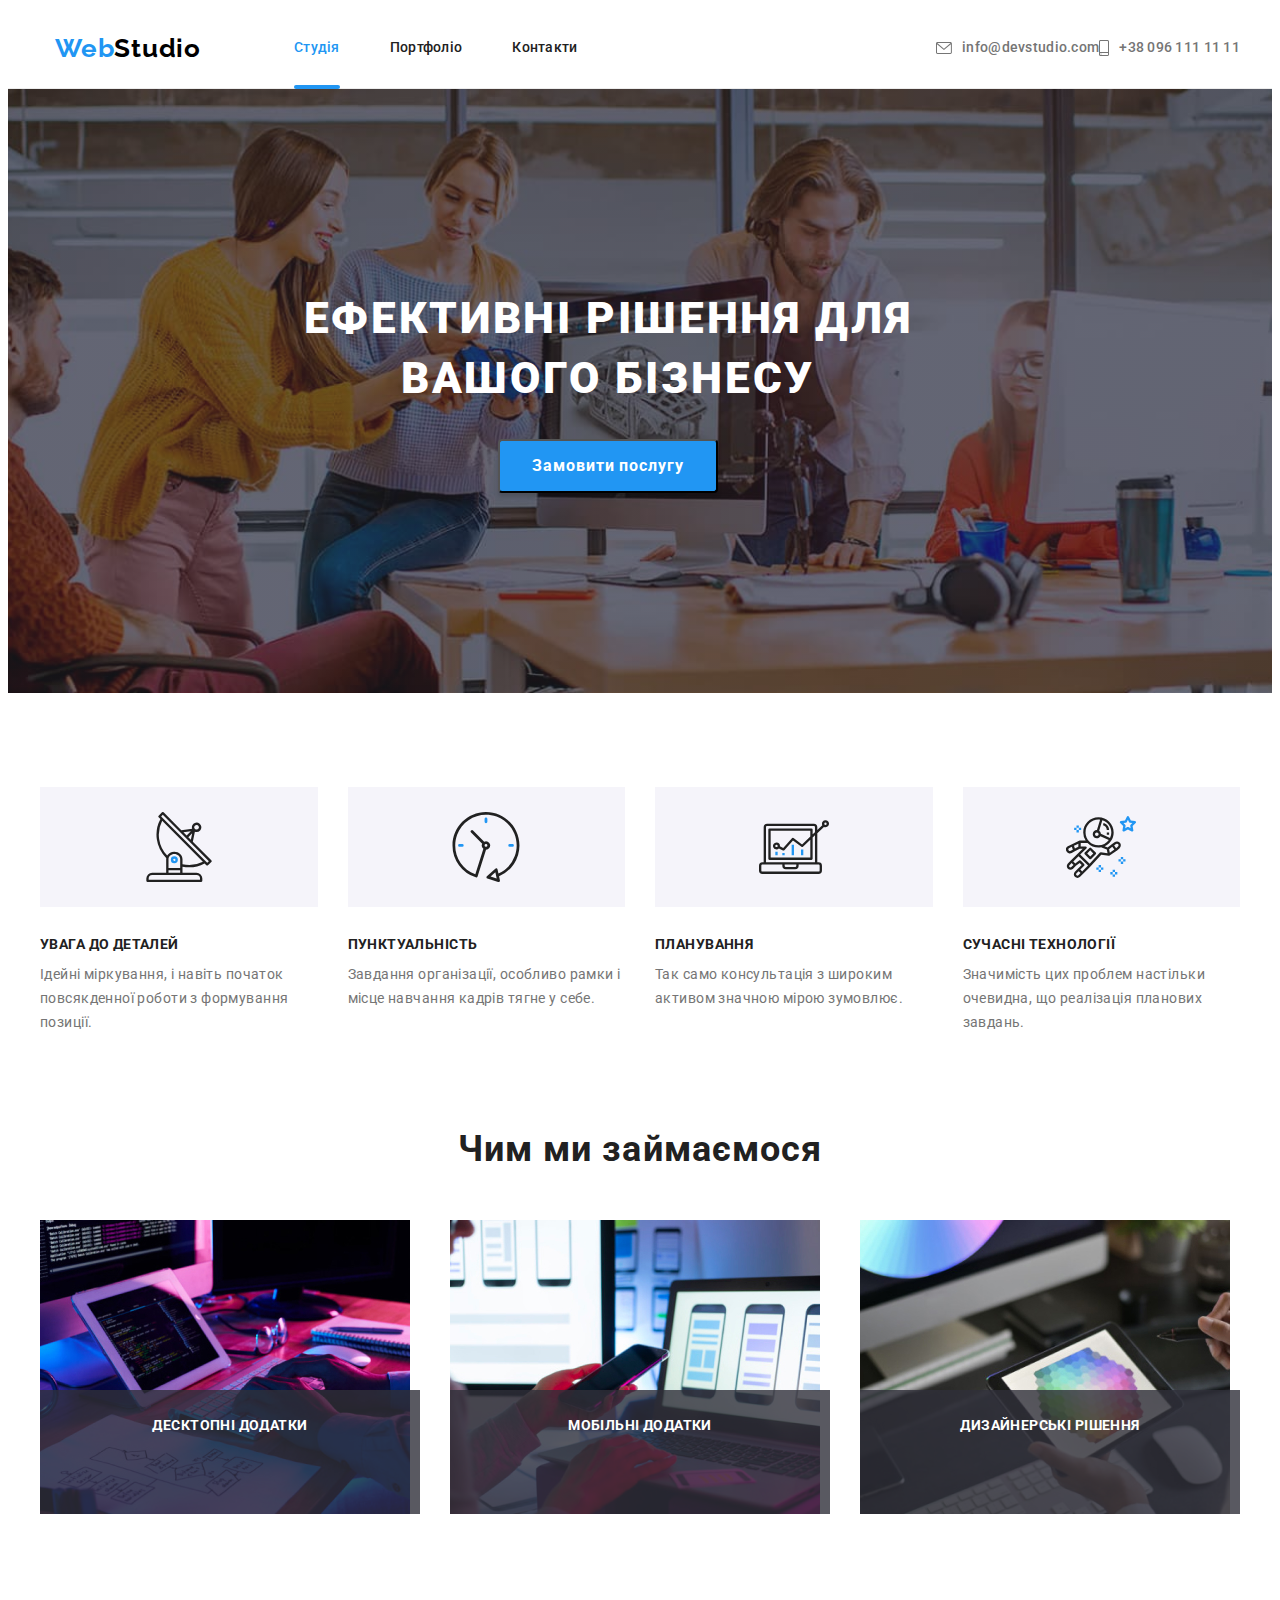
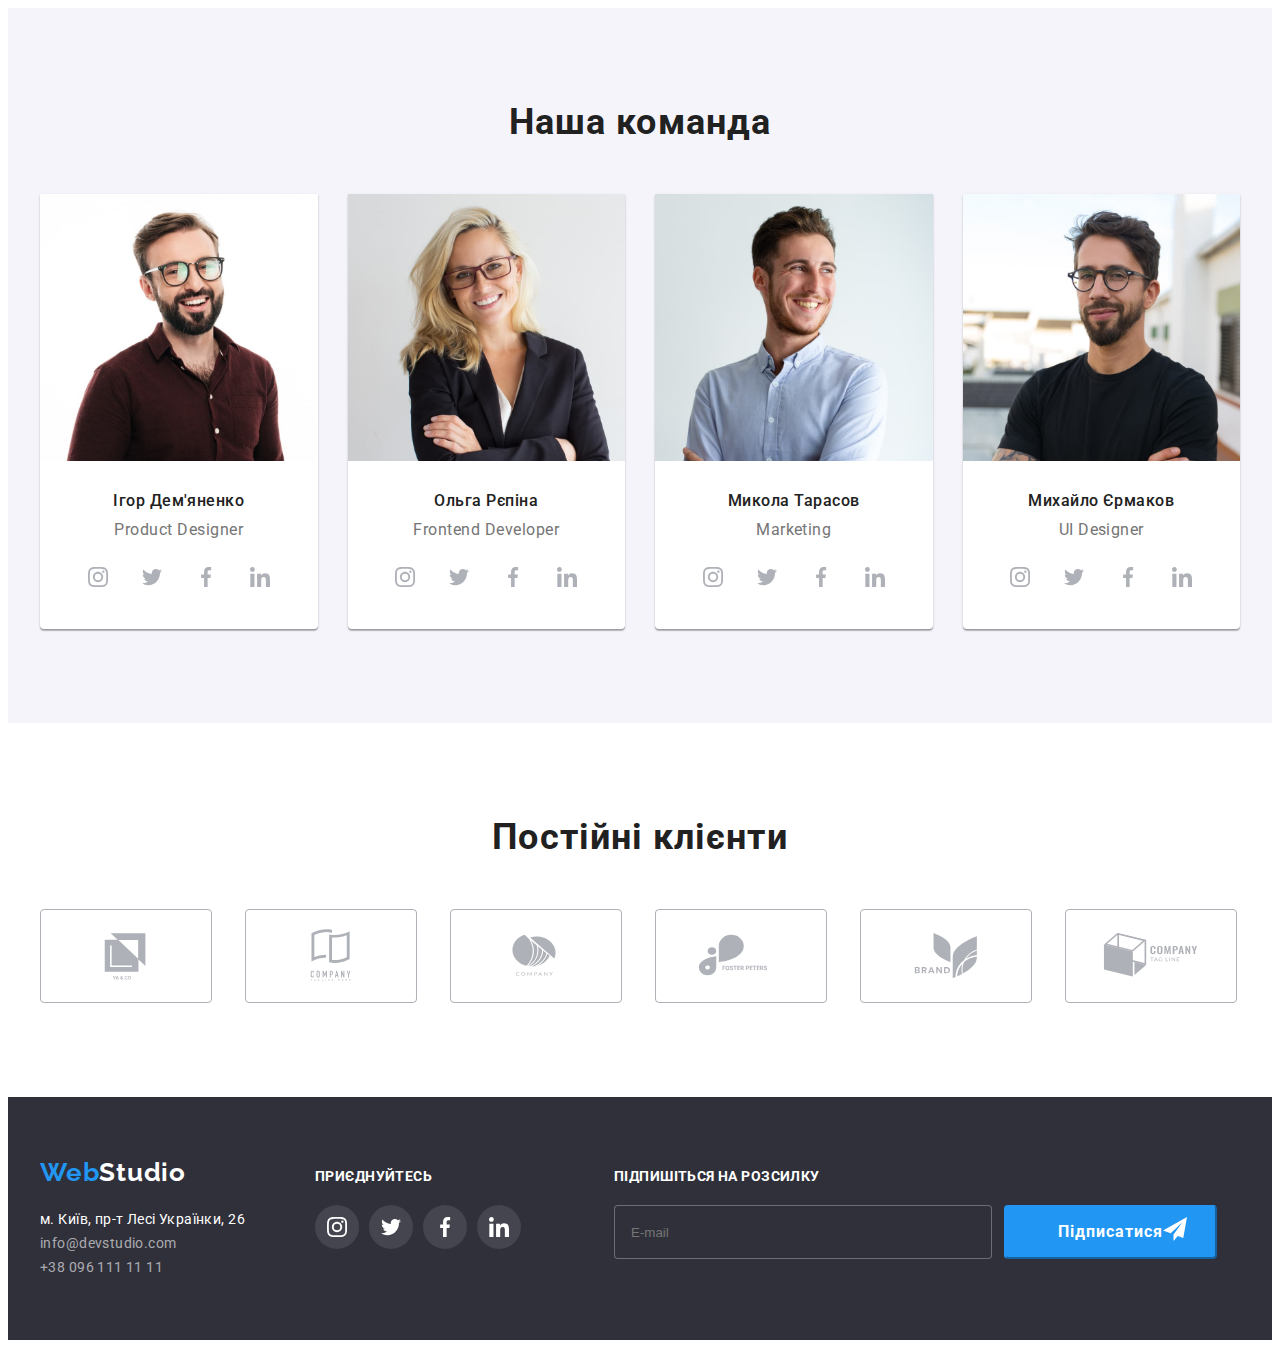
==== commit a1d490e6: "Відкоригувала Меню" ====
--- a/index.html
+++ b/index.html
@@ -66,7 +66,7 @@
       </div>
       <div class="container">
         <div class="mob-menu-container is-open" data-menu>
-          <!--<div class=“container mobile-menu__container”>-->
+          <div class=“container mobile-menu__container”>
           <button type="button" class="menu-toggle" data-menu-close>
           <svg class="mob-menu-icon" width="40" height="40">
             <use
@@ -75,7 +75,7 @@
         </button>
         <ul class="mob-menu-list list">
           <li class="mob-menu__item">
-            <a class="mob-menu__link link current" href="">Студія</a>
+            <a class="mob-menu__link link" href="">Студія</a>
           </li>
           <li class="mob-menu__item">
             <a class="mob-menu__link link" href="./portfolio.html">Портфоліо</a>
@@ -128,7 +128,7 @@
           </li>
         </ul>
       </div>
-     <!--</div>-->
+     </div>
     </div>
     </div>
     </header>
--- a/CSS/main.min.css
+++ b/CSS/main.min.css
@@ -1 +1 @@
-:root{--top-title-color: #212121;--top-text-color: #757575;--top-adress-color: #2196f3;--top-ht: 1.14;--top-footer-text: rgba(255, 255, 255, 0.6);--footer-text-color: #ffffff;--top-btn-color: #ffffff}p,h1,h2,h3{margin:0}ul{margin:0;padding:0}button{cursor:pointer}img{display:block;max-width:100%;height:auto}body{font-family:"Roboto",sans-serif;font-size:15px;color:var(--top-title-color)}.list{list-style:none}.link{text-decoration:none}.no-scroll{overflow:hidden}.visually-hidden{position:absolute;width:1px;height:1px;margin:-1px;border:0;padding:0;white-space:nowrap;-webkit-clip-path:inset(100%);clip-path:inset(100%);clip:rect(0 0 0 0);overflow:hidden}.is-hidden{opacity:0;visibility:hidden;pointer-events:none}.container{width:100%;min-width:320px;padding-left:15px;padding-right:15px;margin:0 auto}@media screen and (min-width: 480px){.container{width:480px}}@media screen and (min-width: 768px){.container{width:768px}}@media screen and (min-width: 1200px){.container{width:1200px}}.header{border-bottom:1px solid #ececec}.navigation{display:flex;align-items:center}.header__container{display:flex;align-items:center}.menu{display:none;gap:50px}@media screen and (min-width: 768px){.menu{display:flex}}@media screen and (min-width: 1200px){.menu{display:flex}}.navigation__logo,.footer-logo,.mob-footer-logo{font-family:"Raleway",sans-serif;font-weight:700;font-size:26px;line-height:1.19;letter-spacing:.03em;color:var(--top-adress-color)}@media screen and (min-width: 768px){.navigation__logo,.footer-logo,.mob-footer-logo{margin-right:93px}}@media screen and (min-width: 1200px){.navigation__logo,.footer-logo,.mob-footer-logo{margin-right:93px}}.header-color-text{color:#000}.menu__link{padding:32px 0;display:block;font-weight:500;font-size:14px;line-height:var(--top-ht);letter-spacing:.02em;color:var(--top-title-color);position:relative;transition:color 250ms cubic-bezier(0.4, 0, 0.2, 1)}.menu__link:hover,.menu__link:focus{color:var(--top-adress-color)}.menu__item .menu__link.current{color:var(--top-adress-color)}.current::after{content:"";position:absolute;bottom:0;left:0;display:block;width:100%;height:4px;background-color:var(--top-adress-color);border-radius:2px;margin-bottom:-1px}.connect__contacts{display:flex;font-weight:500;font-size:14px;line-height:var(--top-ht);letter-spacing:.02em;color:var(--top-text-color);align-items:center;justify-content:center;transition:color 250ms cubic-bezier(0.4, 0, 0.2, 1)}@media screen and (min-width: 1200px){.connect__contacts{padding:32px 0}}.connect__contacts:hover{color:var(--top-adress-color)}.connect__contacts-icon{fill:currentColor;margin-right:10px}.header-contacts:hover .connect__contacts-icon,.header-contacts:focus .connect__contacts-icon{color:var(--top-adress-color)}.header__connect{margin-left:auto;transition:fill 250ms cubic-bezier(0.4, 0, 0.2, 1);display:none}@media screen and (min-width: 768px){.header__connect{display:flex;flex-direction:column}}@media screen and (min-width: 1200px){.header__connect{display:flex}}.menu-contact{display:flex;flex-direction:column;align-items:flex-start}@media screen and (min-width: 1200px){.menu-contact{flex-direction:row;align-items:center}}@media screen and (max-width: 767px){.mob-menu-container{position:fixed;top:0;left:0;background-color:#fff;width:100vw;height:100vh;z-index:1000;padding-top:48px;padding-bottom:48px;transform:translateX(100%);transition:transform 250ms ease-in}.mob-menu-container.is-open{transform:translateX(0)}.menu-toggle{display:inline-flex;position:absolute;margin-left:auto;right:15px;border:none;background-color:rgba(0,0,0,0);padding:0;line-height:0}}@media screen and (min-width: 768px){.mob-menu-container{display:none}.menu-toggle{display:none}}@media screen and (min-width: 768px){.mob-menu-icon{display:none}}@media screen and (min-width: 1200px){.mob-menu-icon{display:none}}.mob-menu__item:not(:last-child){margin-bottom:24px}.mob-menu__link{font-weight:500;font-size:40px;line-height:1.17;letter-spacing:.02em;color:#212121;transition:color 250ms cubic-bezier(0.4, 0, 0.2, 1)}.mob-menu__link:hover,.mob-menu__link:focus{color:var(--top-adress-color)}.mob-connect{margin-top:100px;margin-bottom:64px}.mob-connect__tel{font-weight:500;font-size:34px;line-height:1.17;letter-spacing:.02em;color:#2196f3}.mob-connect__contact{font-weight:500;font-size:24px;line-height:1.16;letter-spacing:.02em;color:#757575}.mob-soc-list{display:flex;flex-wrap:wrap;gap:20px}.mob-soc-link{font-weight:500;font-size:18px;line-height:1.22;letter-spacing:.02em;color:#2196f3}.hero{background-color:#2f303a;padding-top:118px;padding-bottom:118px;background-image:linear-gradient(rgba(47, 48, 58, 0.4), rgba(47, 48, 58, 0.4)),url(../images/hero-bg-mob.jpg);background-repeat:no-repeat;background-position:center;background-size:cover;flex-wrap:1}@media(min-device-pixel-ratio: 2),(-webkit-min-device-pixel-ratio: 2),(min-resolution: 192dpi),(min-resolution: 2dppx){.hero .box{background-image:linear-gradient(rgba(47, 48, 58, 0.4), rgba(47, 48, 58, 0.4)),url(../images/hero-bg-mob-2x.jpg)}}@media screen and (min-width: 768px){.hero{background-image:linear-gradient(rgba(47, 48, 58, 0.4), rgba(47, 48, 58, 0.4)),url(../images/hero-bg-tablet.jpg)}}@media screen and (min-width: 768px)and (min-device-pixel-ratio: 2),screen and (min-width: 768px)and (-webkit-min-device-pixel-ratio: 2),screen and (min-width: 768px)and (min-resolution: 192dpi),screen and (min-width: 768px)and (min-resolution: 2dppx){.hero .box{background-image:linear-gradient(rgba(47, 48, 58, 0.4), rgba(47, 48, 58, 0.4)),url(../images/hero-bg-tablet-2x.jpg)}}@media screen and (min-width: 1200px){.hero{padding-top:200px;padding-bottom:200px;background-image:linear-gradient(rgba(47, 48, 58, 0.4), rgba(47, 48, 58, 0.4)),url(../images/hero-img\ \(1\).jpg)}}@media screen and (min-width: 1200px)and (min-device-pixel-ratio: 2),screen and (min-width: 1200px)and (-webkit-min-device-pixel-ratio: 2),screen and (min-width: 1200px)and (min-resolution: 192dpi),screen and (min-width: 1200px)and (min-resolution: 2dppx){.hero .box{background-image:linear-gradient(rgba(47, 48, 58, 0.4), rgba(47, 48, 58, 0.4)),url(../images/hero-bg-2x.jpg)}}.hero__container{width:100%}@media screen and (min-width: 768px){.hero__container{width:768px}}@media screen and (min-width: 1200px){.hero__container{width:1200px}}.hero__title{font-weight:900;font-size:26px;line-height:1.62;letter-spacing:.06em;text-transform:uppercase;color:#fff;max-width:696px;margin:0 auto;text-align:center}@media screen and (min-width: 1200px){.hero__title{font-weight:900;font-size:44px;line-height:1.36;letter-spacing:.06em}}.hero__btn{font-family:inherit;font-style:normal;font-weight:700;font-size:16px;line-height:1.88;letter-spacing:.06em;color:var(--top-btn-color);background-color:var(--top-adress-color);cursor:pointer;margin:0 auto;display:block;margin-top:30px;box-shadow:0px 4px 4px rgba(0,0,0,.15);border-radius:4px;padding:10px 32px}.hero__btn:hover,.hero__btn:focus{color:var(--top-btn-color);background-color:#188ce8}.benefits{padding-top:60px;padding-bottom:60px}@media screen and (min-width: 1200px){.benefits{padding-top:94px;padding-bottom:94px}}.picture-list{display:flex;flex-wrap:wrap;gap:30px}.picture-list__item{width:100%}@media screen and (min-width: 768px){.picture-list__item{width:calc((100% - 30px)/2)}}@media screen and (min-width: 1200px){.picture-list__item{width:calc((100% - 90px)/4)}}.picture-list__link{height:120px;display:flex;align-items:center;justify-content:center;background-color:#f5f4fa}.picture-list__title{margin-top:30px;font-weight:700;font-size:14px;line-height:var(--top-ht);letter-spacing:.03em;text-transform:uppercase;color:var(--top-title-color);margin-bottom:10px;text-align:center}@media screen and (min-width: 768px){.picture-list__title{text-align:left}}@media screen and (min-width: 1200px){.picture-list__title{text-align:left}}.picture-list__text{font-size:14px;line-height:1.71;letter-spacing:.03em;color:var(--top-text-color)}.benefits__container{display:flex;align-items:center}.activity{padding-bottom:94px;display:flex;align-items:center}@media screen and (max-width: 1199px){.activity{display:none}}.activity__title{font-weight:700;font-size:36px;line-height:1.16;letter-spacing:.03em;text-align:center;color:var(--top-title-color);margin-bottom:50px}.services-list{display:flex;gap:30px}.services-list__item{width:calc((100% - 60px)/3);position:relative}.services-list__title{position:absolute;bottom:0;font-weight:700;font-size:14px;line-height:1.16;letter-spacing:.03em;text-align:center;text-transform:uppercase;color:#fff;background-color:rgba(47,48,58,.8);padding-top:27px;padding-bottom:27px;height:70px;width:100%}.team{padding-top:60px;padding-bottom:60px;background-color:#f5f4fa}@media screen and (min-width: 1200px){.team{padding-top:94px;padding-bottom:94px}}.team__top-title{font-weight:700;font-size:28px;line-height:1.17;letter-spacing:.03em;text-align:center;color:var(--top-title-color);margin-bottom:50px}@media screen and (min-width: 1200px){.team__top-title{font-weight:700;font-size:36px;line-height:1.16;letter-spacing:.03em}}.team__list{display:flex;flex-wrap:wrap;gap:30px}.team__item{background-color:#fff;width:100%;box-shadow:0px 1px 3px rgba(0,0,0,.12),0px 1px 1px rgba(0,0,0,.14),0px 2px 1px rgba(0,0,0,.2);border-radius:0px 0px 4px 4px}@media screen and (min-width: 768px){.team__item{width:calc((100% - 30px)/2)}}@media screen and (min-width: 1200px){.team__item{width:calc((100% - 90px)/4)}}.team__content{padding-top:30px;padding-bottom:30px;margin:0 auto;transition:fill 250ms cubic-bezier(0.4, 0, 0.2, 1)}.team__title{font-weight:500;font-size:16px;line-height:1.19;letter-spacing:.03em;text-align:center;color:var(--top-title-color);margin-bottom:10px}.team__text{font-size:16px;line-height:1.19;letter-spacing:.03em;text-align:center;color:var(--top-text-color);margin-bottom:16px}.team__soc-list{display:flex;gap:10px;justify-content:center}.team__soc-link{width:44px;height:44px;border-radius:50%;background-color:#fff;display:flex;align-items:center;justify-content:center;color:#afb1b8;transition:color 250ms cubic-bezier(0.4, 0, 0.2, 1),background-color 250ms cubic-bezier(0.4, 0, 0.2, 1)}.team__soc-link:hover,.team__soc-link:focus{background-color:var(--top-adress-color);color:#fff}.team__soc-icon{fill:currentColor}.clients-top-title{margin-bottom:50px;font-weight:700;font-size:36px;line-height:1.16;letter-spacing:.03em;text-align:center;color:var(--top-title-color)}.clients__clients--position{display:flex;align-items:center}.clients-list{display:flex;flex-wrap:wrap;gap:30px}.clients__item{width:calc((100% - 30px)/2)}@media screen and (min-width: 768px){.clients__item{width:calc((100% - 60px)/3)}}@media screen and (min-width: 1200px){.clients__item{width:calc((100% - 150px)/6)}}.clients-link{width:210px;height:92px;display:flex;border:1px solid #afb1b8;border-radius:4px;align-items:center;justify-content:center;color:#afb1b8;transition:color 250ms cubic-bezier(0.4, 0, 0.2, 1),border-color 250ms cubic-bezier(0.4, 0, 0.2, 1)}@media screen and (min-width: 768px){.clients-link{width:226px}}@media screen and (min-width: 1200px){.clients-link{width:170px}}.clients-link:hover,.clients-link:focus{border-color:var(--top-adress-color);color:var(--top-adress-color)}.clients-icon{fill:currentColor}.footer{background-color:#2f303a;display:flex;gap:70px}@media screen and (min-width: 768px){.footer{padding-top:60px;padding-bottom:60px}}@media screen and (min-width: 1200px){.footer{padding-top:60px;padding-bottom:60px}}.footer-container{display:flex;align-items:baseline}@media screen and (min-width: 768px)and (max-width: 1199px){.footer-container{justify-content:space-between;flex-wrap:wrap;align-items:center}}@media screen and (max-width: 767px){.footer-agress-container{display:none}}.footer-list{margin-top:20px;margin-right:70px}.footer-item{font-weight:400;font-size:14px;line-height:1.71;letter-spacing:.03em;font-style:normal}.footer-soc-link{display:flex;align-items:center;justify-content:center}.footer-address{color:var(--footer-text-color)}.footer-mail{color:var(--top-footer-text)}.footer-tel{color:var(--top-footer-text)}.footer-color-text{color:var(--footer-text-color)}.footer-soc-container{transition:fill 250ms cubic-bezier(0.4, 0, 0.2, 1)}@media screen and (max-width: 767px){.footer-soc-container{display:none}}.soc-list-title{display:flex;font-weight:700;font-size:14px;line-height:1.14;letter-spacing:.03em;text-transform:uppercase;color:var(--footer-text-color);margin-bottom:20px}.footer-soc-list{display:flex;gap:10px;justify-content:center;margin-top:20px;margin-right:93px}.footer-soc-link{width:44px;height:44px;border-radius:50%;background-color:rgba(255,255,255,.1);display:flex;transition:background-color 250ms cubic-bezier(0.4, 0, 0.2, 1)}.footer-soc-link:hover,.footer-soc-link:focus{background-color:var(--top-adress-color)}.footer-soc-icon{fill:#fff}.footer-sign-container{width:570px;max-height:86px}@media screen and (max-width: 767px){.footer-sign-container{display:none}}.footer-sign-title{display:flex;font-weight:700;font-size:14px;line-height:1.14;letter-spacing:.03em;text-transform:uppercase;color:var(--footer-text-color);padding-bottom:20px}@media screen and (min-width: 768px)and (max-width: 1199px){.footer-sign-title{justify-content:center;margin-top:60px}}.footer-form{display:flex;align-content:space-around;align-items:center;align-items:flex-end}.footer-sign-input{display:flex;align-items:center;justify-content:space-between;gap:12px}@media screen and (min-width: 768px)and (max-width: 1199px){.footer-sign-input{flex-wrap:wrap;text-align:center;justify-content:center;gap:20px;margin-bottom:60px}}@media screen and (min-width: 768px){.mob-footer-agress-container{display:none}}@media screen and (min-width: 1200px){.mob-footer-agress-container{display:none}}.mob-footer-logo{display:flex;align-items:center;text-align:center;justify-content:center;margin-top:60px;margin-bottom:20px}.mob-footer-item{display:flex;flex-wrap:wrap;align-items:center;text-align:center;justify-content:center;gap:8px}.mob-soc-list-title{margin-top:60px;display:flex;font-weight:700;font-size:14px;line-height:1.14;letter-spacing:.03em;text-transform:uppercase;color:var(--footer-text-color);margin-bottom:20px;align-items:center;text-align:center;justify-content:center}.mob-footer-soc-list{display:flex;gap:10px;justify-content:center;margin-bottom:60px}.mob-footer-sign-title{display:flex;justify-content:center;font-weight:700;font-size:14px;line-height:1.14;letter-spacing:.03em;text-transform:uppercase;color:var(--footer-text-color);padding-bottom:20px}.mob-footer-sign-input{display:flex;align-items:center;flex-wrap:wrap;text-align:center;justify-content:center;gap:20px;margin-bottom:60px}.mob-modal-sign-input{width:450px;height:50px;border:1px solid rgba(255,255,255,.3);background-color:#2f303a;border-radius:4px;outline:rgba(0,0,0,0)}.modal-sign-input{width:358px;height:50px;border:1px solid rgba(255,255,255,.3);background-color:#2f303a;border-radius:4px;padding-left:16px;outline:rgba(0,0,0,0)}.sign-btn{display:flex;align-items:center;justify-content:center;font-family:inherit;font-style:normal;font-weight:700;font-size:16px;line-height:1.88;letter-spacing:.06em;color:var(--top-btn-color);background-color:var(--top-adress-color);cursor:pointer;display:block;border-radius:4px;border-color:var(--top-adress-color);padding:10px 52px}.sign-btn:hover,.sign-btn:focus{color:var(--top-btn-color);background-color:#188ce8}.sign-icon{position:absolute}.backdrop{position:fixed;top:0;width:100%;height:100%;background-color:rgba(0,0,0,.2);transition:opacity 250ms cubic-bezier(0.4, 0, 0.2, 1),visibility 250ms cubic-bezier(0.4, 0, 0.2, 1)}.modal{width:450px;min-height:609px;background-color:#fff;box-shadow:0px 1px 3px rgba(0,0,0,.12),0px 1px 1px rgba(0,0,0,.14),0px 2px 1px rgba(0,0,0,.2);border-radius:4px;position:absolute;top:50%;left:50%;transform:translate(-50%, -50%) scale(1);transition:transform 250ms cubic-bezier(0.4, 0, 0.2, 1);padding:40px}@media screen and (min-width: 1200px){.modal{width:528px;min-height:581px}}.backdrop.is-hidden .modal{transform:translate(-50%, -50%) scale(0)}.modal-btn{width:30px;height:30px;border:1px solid rgba(0,0,0,.1);border-radius:50%;background-color:rgba(0,0,0,0);position:absolute;right:8px;top:8px;display:flex;align-items:center;justify-content:center}.modal-close-icon{fill:#000}.modal-close-icon:hover{fill:#2196f3}.modal-title{font-weight:700;font-size:20px;line-height:1.15;letter-spacing:.03em;text-align:center;color:#212121;margin-bottom:12px}.modal-field{margin-bottom:10px}.input-wrap{position:relative}.modal-label{font-weight:400;font-size:12px;line-height:1.16;letter-spacing:.01em;color:var(--top-text-color);margin-bottom:4px;display:block}.modal-input{width:100%;height:40px;border:1px solid rgba(33,33,33,.2);border-radius:4px;padding-left:42px;outline:rgba(0,0,0,0)}.modal-input:focus{border:1px solid var(--top-adress-color)}.modal-input:hover,.modal-input:focus{border:1px solid var(--top-adress-color);border-radius:4px}.modal-input-icon{position:absolute;top:50%;transform:translateY(-50%);left:12px}.modal-input:focus+.modal-input-icon{fill:var(--top-adress-color)}.modal-comment{width:100%;height:120px;border:1px solid rgba(33,33,33,.2);border-radius:4px;font-weight:400;font-size:12px;line-height:1.16;letter-spacing:.01em;color:rgba(117,117,117,.5);padding:12px 16px;resize:none;outline:rgba(0,0,0,0)}.modal-comment:focus{border:1px solid var(--top-adress-color)}.modal-comment:hover,.modal-comment:focus{border:1px solid var(--top-adress-color);border-radius:4px}.check-text{font-weight:400;font-size:14px;line-height:1.71;letter-spacing:.03em;color:var(--top-text-color);display:flex;align-items:center;padding-left:14px}.check-text span{width:16px;height:15px;border:2px solid var(--top-title-color);border-radius:2px;margin-right:5px;display:flex;align-items:center;justify-content:center;fill:rgba(0,0,0,0)}.input-check:checked+.check-text span{background-color:var(--top-adress-color);border-color:rgba(0,0,0,0);fill:#fff}.input-check:focus+.check-text span{border-color:var(--top-adress-color)}.check-color-text{-webkit-text-decoration-line:underline;text-decoration-line:underline;color:var(--top-adress-color)}.submit-btn{font-family:inherit;font-style:normal;font-weight:700;font-size:16px;line-height:1.88;letter-spacing:.06em;color:var(--top-btn-color);background-color:var(--top-adress-color);cursor:pointer;margin:0 auto;display:block;margin-top:30px;box-shadow:0px 4px 4px rgba(0,0,0,.15);border-radius:4px;border-color:var(--top-adress-color);padding:10px 52px}.submit-btn:hover,.submit-btn:focus{color:var(--top-btn-color);background-color:#188ce8}.progects{padding:94px 0}.progects-filtr{margin:0 auto;display:block;margin-bottom:34px;display:flex;gap:8px;justify-content:center}.progects-item{font-weight:500;font-size:16px;line-height:1.62;letter-spacing:.03em;text-align:center;color:var(--top-title-color)}.progects-list-content{border-width:0 0 1px 0;border-color:#eee}.progects-list{display:block;display:flex;flex-wrap:wrap;gap:30px}.progects-list-item{width:calc((100% - 60px)/3);transition:box-shadow 250ms cubic-bezier(0.4, 0, 0.2, 1)}.progects-list-item:hover,.progects-list-item:focus{box-shadow:0px 1px 1px rgba(0,0,0,.12),0px 4px 4px rgba(0,0,0,.06),1px 4px 6px rgba(0,0,0,.16)}.progects-top-wrap{position:relative;overflow:hidden}.progects-top-text{position:absolute;top:0;left:0;color:#fff;font-weight:400;font-size:18px;line-height:1.56;letter-spacing:.03em;background-color:rgba(33,150,243,.9);padding:63px 24px;height:100%;transform:translateY(100%);transition:250ms cubic-bezier(0.4, 0, 0.2, 1)}.progects-list-item:hover .progects-top-text{transform:translateY(0)}.progects-item-content{padding-top:20px;padding-bottom:20px;padding:20px 24px;border-left:1px solid #ececec;border-bottom:1px solid #ececec;border-right:1px solid #ececec}.progects-title{font-weight:700;font-size:18px;line-height:2;letter-spacing:.06em;color:var(--top-title-color);margin-bottom:4px}.progects-text{font-weight:400;font-size:16px;line-height:1.88;letter-spacing:.03em;color:var(--top-text-color)}.progects-hero-btn{border:none;font-family:inherit;font-weight:500;font-size:16px;line-height:1.62;letter-spacing:.03em;text-align:center;color:var(--top-title-color);padding:6px 22px;border-radius:4px;transition:color 250ms cubic-bezier(0.4, 0, 0.2, 1),background-color 250ms cubic-bezier(0.4, 0, 0.2, 1),box-shadow 250ms cubic-bezier(0.4, 0, 0.2, 1),border-radius 250ms cubic-bezier(0.4, 0, 0.2, 1)}.progects-hero-btn:hover,.progects-hero-btn:focus{color:var(--top-btn-color);background-color:var(--top-adress-color);box-shadow:0px 3px 1px rgba(0,0,0,.1),0px 1px 2px rgba(0,0,0,.08),0px 2px 2px rgba(0,0,0,.12);border-radius:4px}/*# sourceMappingURL=main.min.css.map */+:root{--top-title-color: #212121;--top-text-color: #757575;--top-adress-color: #2196f3;--top-ht: 1.14;--top-footer-text: rgba(255, 255, 255, 0.6);--footer-text-color: #ffffff;--top-btn-color: #ffffff}p,h1,h2,h3{margin:0}ul{margin:0;padding:0}button{cursor:pointer}img{display:block;max-width:100%;height:auto}body{font-family:"Roboto",sans-serif;font-size:15px;color:var(--top-title-color)}.list{list-style:none}.link{text-decoration:none}.no-scroll{overflow:hidden}.visually-hidden{position:absolute;width:1px;height:1px;margin:-1px;border:0;padding:0;white-space:nowrap;-webkit-clip-path:inset(100%);clip-path:inset(100%);clip:rect(0 0 0 0);overflow:hidden}.is-hidden{opacity:0;visibility:hidden;pointer-events:none}.container{width:100%;min-width:320px;padding-left:15px;padding-right:15px;margin:0 auto}@media screen and (min-width: 480px){.container{width:480px}}@media screen and (min-width: 768px){.container{width:768px}}@media screen and (min-width: 1200px){.container{width:1200px}}.header{border-bottom:1px solid #ececec}.navigation{display:flex;align-items:center}.header__container{display:flex;align-items:center}.menu{display:none;gap:50px}@media screen and (min-width: 768px){.menu{display:flex}}@media screen and (min-width: 1200px){.menu{display:flex}}.navigation__logo{padding-top:16px;padding-left:15px;padding-bottom:16px}.navigation__logo,.footer-logo,.mob-footer-logo{font-family:"Raleway",sans-serif;font-weight:700;font-size:26px;line-height:1.19;letter-spacing:.03em;color:var(--top-adress-color)}@media screen and (min-width: 768px){.navigation__logo,.footer-logo,.mob-footer-logo{margin-right:93px}}@media screen and (min-width: 1200px){.navigation__logo,.footer-logo,.mob-footer-logo{margin-right:93px}}.header-color-text{color:#000}.menu__link{padding:32px 0;display:block;font-weight:500;font-size:14px;line-height:var(--top-ht);letter-spacing:.02em;color:var(--top-title-color);position:relative;transition:color 250ms cubic-bezier(0.4, 0, 0.2, 1)}.menu__link:hover,.menu__link:focus{color:var(--top-adress-color)}.menu__item .menu__link.current{color:var(--top-adress-color)}.current::after{content:"";position:absolute;bottom:0;left:0;display:block;width:100%;height:4px;background-color:var(--top-adress-color);border-radius:2px;margin-bottom:-1px}.connect__contacts{display:flex;font-weight:500;font-size:14px;line-height:var(--top-ht);letter-spacing:.02em;color:var(--top-text-color);align-items:center;justify-content:center;transition:color 250ms cubic-bezier(0.4, 0, 0.2, 1)}@media screen and (min-width: 1200px){.connect__contacts{padding:32px 0}}.connect__contacts:hover{color:var(--top-adress-color)}.connect__contacts-icon{fill:currentColor;margin-right:10px}.header-contacts:hover .connect__contacts-icon,.header-contacts:focus .connect__contacts-icon{color:var(--top-adress-color)}.header__connect{margin-left:auto;transition:fill 250ms cubic-bezier(0.4, 0, 0.2, 1);display:none}@media screen and (min-width: 768px){.header__connect{display:flex;flex-direction:column}}@media screen and (min-width: 1200px){.header__connect{display:flex}}.menu-contact{display:flex;flex-direction:column;align-items:flex-start}@media screen and (min-width: 1200px){.menu-contact{flex-direction:row;align-items:center}}@media screen and (max-width: 767px){.mob-menu-container{position:fixed;top:0;left:0;background-color:#fff;width:100vw;height:100vh;z-index:1000;padding-top:48px;padding-bottom:48px;transform:translateX(100%);transition:transform 250ms ease-in}.mob-menu-container.is-open{transform:translateX(0)}.mobile-menu__container{margin:48px 40px}.menu-toggle{display:inline-flex;position:absolute;margin-left:auto;right:15px;top:15px;border:none;background-color:rgba(0,0,0,0);padding:0;line-height:0}}@media screen and (min-width: 768px){.mob-menu-container{display:none}.menu-toggle{display:none}}@media screen and (min-width: 768px){.mob-menu-icon{display:none}}@media screen and (min-width: 1200px){.mob-menu-icon{display:none}}.mob-menu__item:not(:last-child){margin-bottom:24px}.mob-menu__link{color:#212121;padding-bottom:32px;padding-left:40px;display:block;font-weight:500;font-size:40px;line-height:1.17;letter-spacing:.02em;color:var(--top-title-color);position:relative;transition:color 250ms cubic-bezier(0.4, 0, 0.2, 1)}.mob-menu__link:hover,.mob-menu__link:focus{color:var(--top-adress-color)}.mob-connect{margin-top:90px;margin-bottom:64px}.mob-connect__tel{font-weight:500;font-size:34px;line-height:1.17;letter-spacing:.02em;color:#2196f3;padding-left:40px}.mob-connect__contacts{font-weight:500;font-size:24px;line-height:1.16;letter-spacing:.02em;color:#757575;padding-left:40px}.mob-soc-list{display:flex;flex-wrap:wrap;gap:20px;padding-left:40px}.mob-soc-link{font-weight:500;font-size:18px;line-height:1.22;letter-spacing:.02em;color:#2196f3}.hero{background-color:#2f303a;padding-top:118px;padding-bottom:118px;background-image:linear-gradient(rgba(47, 48, 58, 0.4), rgba(47, 48, 58, 0.4)),url(../images/hero-bg-mob.jpg);background-repeat:no-repeat;background-position:center;background-size:cover;flex-wrap:1}@media(min-device-pixel-ratio: 2),(-webkit-min-device-pixel-ratio: 2),(min-resolution: 192dpi),(min-resolution: 2dppx){.hero .box{background-image:linear-gradient(rgba(47, 48, 58, 0.4), rgba(47, 48, 58, 0.4)),url(../images/hero-bg-mob-2x.jpg)}}@media screen and (min-width: 768px){.hero{background-image:linear-gradient(rgba(47, 48, 58, 0.4), rgba(47, 48, 58, 0.4)),url(../images/hero-bg-tablet.jpg)}}@media screen and (min-width: 768px)and (min-device-pixel-ratio: 2),screen and (min-width: 768px)and (-webkit-min-device-pixel-ratio: 2),screen and (min-width: 768px)and (min-resolution: 192dpi),screen and (min-width: 768px)and (min-resolution: 2dppx){.hero .box{background-image:linear-gradient(rgba(47, 48, 58, 0.4), rgba(47, 48, 58, 0.4)),url(../images/hero-bg-tablet-2x.jpg)}}@media screen and (min-width: 1200px){.hero{padding-top:200px;padding-bottom:200px;background-image:linear-gradient(rgba(47, 48, 58, 0.4), rgba(47, 48, 58, 0.4)),url(../images/hero-img\ \(1\).jpg)}}@media screen and (min-width: 1200px)and (min-device-pixel-ratio: 2),screen and (min-width: 1200px)and (-webkit-min-device-pixel-ratio: 2),screen and (min-width: 1200px)and (min-resolution: 192dpi),screen and (min-width: 1200px)and (min-resolution: 2dppx){.hero .box{background-image:linear-gradient(rgba(47, 48, 58, 0.4), rgba(47, 48, 58, 0.4)),url(../images/hero-bg-2x.jpg)}}.hero__container{width:100%}@media screen and (min-width: 768px){.hero__container{width:768px}}@media screen and (min-width: 1200px){.hero__container{width:1200px}}.hero__title{font-weight:900;font-size:26px;line-height:1.62;letter-spacing:.06em;text-transform:uppercase;color:#fff;max-width:696px;margin:0 auto;text-align:center}@media screen and (min-width: 1200px){.hero__title{font-weight:900;font-size:44px;line-height:1.36;letter-spacing:.06em}}.hero__btn{font-family:inherit;font-style:normal;font-weight:700;font-size:16px;line-height:1.88;letter-spacing:.06em;color:var(--top-btn-color);background-color:var(--top-adress-color);cursor:pointer;margin:0 auto;display:block;margin-top:30px;box-shadow:0px 4px 4px rgba(0,0,0,.15);border-radius:4px;padding:10px 32px}.hero__btn:hover,.hero__btn:focus{color:var(--top-btn-color);background-color:#188ce8}.benefits{padding-top:60px;padding-bottom:60px}@media screen and (min-width: 1200px){.benefits{padding-top:94px;padding-bottom:94px}}.picture-list{display:flex;flex-wrap:wrap;gap:30px}.picture-list__item{width:100%}@media screen and (min-width: 768px){.picture-list__item{width:calc((100% - 30px)/2)}}@media screen and (min-width: 1200px){.picture-list__item{width:calc((100% - 90px)/4)}}.picture-list__link{height:120px;display:flex;align-items:center;justify-content:center;background-color:#f5f4fa}.picture-list__title{margin-top:30px;font-weight:700;font-size:14px;line-height:var(--top-ht);letter-spacing:.03em;text-transform:uppercase;color:var(--top-title-color);margin-bottom:10px;text-align:center}@media screen and (min-width: 768px){.picture-list__title{text-align:left}}@media screen and (min-width: 1200px){.picture-list__title{text-align:left}}.picture-list__text{font-size:14px;line-height:1.71;letter-spacing:.03em;color:var(--top-text-color)}.benefits__container{display:flex;align-items:center}.activity{padding-bottom:94px;display:flex;align-items:center}@media screen and (max-width: 1199px){.activity{display:none}}.activity__title{font-weight:700;font-size:36px;line-height:1.16;letter-spacing:.03em;text-align:center;color:var(--top-title-color);margin-bottom:50px}.services-list{display:flex;gap:30px}.services-list__item{width:calc((100% - 60px)/3);position:relative}.services-list__title{position:absolute;bottom:0;font-weight:700;font-size:14px;line-height:1.16;letter-spacing:.03em;text-align:center;text-transform:uppercase;color:#fff;background-color:rgba(47,48,58,.8);padding-top:27px;padding-bottom:27px;height:70px;width:100%}.team{padding-top:60px;padding-bottom:60px;background-color:#f5f4fa}@media screen and (min-width: 1200px){.team{padding-top:94px;padding-bottom:94px}}.team__top-title{font-weight:700;font-size:28px;line-height:1.17;letter-spacing:.03em;text-align:center;color:var(--top-title-color);margin-bottom:50px}@media screen and (min-width: 1200px){.team__top-title{font-weight:700;font-size:36px;line-height:1.16;letter-spacing:.03em}}.team__list{display:flex;flex-wrap:wrap;gap:30px}.team__item{background-color:#fff;width:100%;box-shadow:0px 1px 3px rgba(0,0,0,.12),0px 1px 1px rgba(0,0,0,.14),0px 2px 1px rgba(0,0,0,.2);border-radius:0px 0px 4px 4px}@media screen and (min-width: 768px){.team__item{width:calc((100% - 30px)/2)}}@media screen and (min-width: 1200px){.team__item{width:calc((100% - 90px)/4)}}.team__content{padding-top:30px;padding-bottom:30px;margin:0 auto;transition:fill 250ms cubic-bezier(0.4, 0, 0.2, 1)}.team__title{font-weight:500;font-size:16px;line-height:1.19;letter-spacing:.03em;text-align:center;color:var(--top-title-color);margin-bottom:10px}.team__text{font-size:16px;line-height:1.19;letter-spacing:.03em;text-align:center;color:var(--top-text-color);margin-bottom:16px}.team__soc-list{display:flex;gap:10px;justify-content:center}.team__soc-link{width:44px;height:44px;border-radius:50%;background-color:#fff;display:flex;align-items:center;justify-content:center;color:#afb1b8;transition:color 250ms cubic-bezier(0.4, 0, 0.2, 1),background-color 250ms cubic-bezier(0.4, 0, 0.2, 1)}.team__soc-link:hover,.team__soc-link:focus{background-color:var(--top-adress-color);color:#fff}.team__soc-icon{fill:currentColor}.clients-top-title{margin-bottom:50px;font-weight:700;font-size:36px;line-height:1.16;letter-spacing:.03em;text-align:center;color:var(--top-title-color)}.clients__clients--position{display:flex;align-items:center}.clients-list{display:flex;flex-wrap:wrap;gap:30px}.clients__item{width:calc((100% - 30px)/2)}@media screen and (min-width: 768px){.clients__item{width:calc((100% - 60px)/3)}}@media screen and (min-width: 1200px){.clients__item{width:calc((100% - 150px)/6)}}.clients-link{width:210px;height:92px;display:flex;border:1px solid #afb1b8;border-radius:4px;align-items:center;justify-content:center;color:#afb1b8;transition:color 250ms cubic-bezier(0.4, 0, 0.2, 1),border-color 250ms cubic-bezier(0.4, 0, 0.2, 1)}@media screen and (min-width: 768px){.clients-link{width:226px}}@media screen and (min-width: 1200px){.clients-link{width:170px}}.clients-link:hover,.clients-link:focus{border-color:var(--top-adress-color);color:var(--top-adress-color)}.clients-icon{fill:currentColor}.footer{background-color:#2f303a;display:flex;gap:70px}@media screen and (min-width: 768px){.footer{padding-top:60px;padding-bottom:60px}}@media screen and (min-width: 1200px){.footer{padding-top:60px;padding-bottom:60px}}.footer-container{display:flex;align-items:baseline}@media screen and (min-width: 768px)and (max-width: 1199px){.footer-container{justify-content:space-between;flex-wrap:wrap;align-items:center}}@media screen and (max-width: 767px){.footer-agress-container{display:none}}.footer-list{margin-top:20px;margin-right:70px}.footer-item{font-weight:400;font-size:14px;line-height:1.71;letter-spacing:.03em;font-style:normal}.footer-soc-link{display:flex;align-items:center;justify-content:center}.footer-address{color:var(--footer-text-color)}.footer-mail{color:var(--top-footer-text)}.footer-tel{color:var(--top-footer-text)}.footer-color-text{color:var(--footer-text-color)}.footer-soc-container{transition:fill 250ms cubic-bezier(0.4, 0, 0.2, 1)}@media screen and (max-width: 767px){.footer-soc-container{display:none}}.soc-list-title{display:flex;font-weight:700;font-size:14px;line-height:1.14;letter-spacing:.03em;text-transform:uppercase;color:var(--footer-text-color);margin-bottom:20px}.footer-soc-list{display:flex;gap:10px;justify-content:center;margin-top:20px;margin-right:93px}.footer-soc-link{width:44px;height:44px;border-radius:50%;background-color:rgba(255,255,255,.1);display:flex;transition:background-color 250ms cubic-bezier(0.4, 0, 0.2, 1)}.footer-soc-link:hover,.footer-soc-link:focus{background-color:var(--top-adress-color)}.footer-soc-icon{fill:#fff}.footer-sign-container{width:570px;max-height:86px}@media screen and (max-width: 767px){.footer-sign-container{display:none}}.footer-sign-title{display:flex;font-weight:700;font-size:14px;line-height:1.14;letter-spacing:.03em;text-transform:uppercase;color:var(--footer-text-color);padding-bottom:20px}@media screen and (min-width: 768px)and (max-width: 1199px){.footer-sign-title{justify-content:center;margin-top:60px}}.footer-form{display:flex;align-content:space-around;align-items:center;align-items:flex-end}.footer-sign-input{display:flex;align-items:center;justify-content:space-between;gap:12px}@media screen and (min-width: 768px)and (max-width: 1199px){.footer-sign-input{flex-wrap:wrap;text-align:center;justify-content:center;gap:20px;margin-bottom:60px}}@media screen and (min-width: 768px){.mob-footer-agress-container{display:none}}@media screen and (min-width: 1200px){.mob-footer-agress-container{display:none}}.mob-footer-logo{display:flex;align-items:center;text-align:center;justify-content:center;margin-top:60px;margin-bottom:20px}.mob-footer-item{display:flex;flex-wrap:wrap;align-items:center;text-align:center;justify-content:center;gap:8px}.mob-soc-list-title{margin-top:60px;display:flex;font-weight:700;font-size:14px;line-height:1.14;letter-spacing:.03em;text-transform:uppercase;color:var(--footer-text-color);margin-bottom:20px;align-items:center;text-align:center;justify-content:center}.mob-footer-soc-list{display:flex;gap:10px;justify-content:center;margin-bottom:60px}.mob-footer-sign-title{display:flex;justify-content:center;font-weight:700;font-size:14px;line-height:1.14;letter-spacing:.03em;text-transform:uppercase;color:var(--footer-text-color);padding-bottom:20px}.mob-footer-sign-input{display:flex;align-items:center;flex-wrap:wrap;text-align:center;justify-content:center;gap:20px;margin-bottom:60px}.mob-modal-sign-input{width:450px;height:50px;border:1px solid rgba(255,255,255,.3);background-color:#2f303a;border-radius:4px;outline:rgba(0,0,0,0)}.modal-sign-input{width:358px;height:50px;border:1px solid rgba(255,255,255,.3);background-color:#2f303a;border-radius:4px;padding-left:16px;outline:rgba(0,0,0,0)}.sign-btn{display:flex;align-items:center;justify-content:center;font-family:inherit;font-style:normal;font-weight:700;font-size:16px;line-height:1.88;letter-spacing:.06em;color:var(--top-btn-color);background-color:var(--top-adress-color);cursor:pointer;display:block;border-radius:4px;border-color:var(--top-adress-color);padding:10px 52px}.sign-btn:hover,.sign-btn:focus{color:var(--top-btn-color);background-color:#188ce8}.sign-icon{position:absolute}.backdrop{position:fixed;top:0;width:100%;height:100%;background-color:rgba(0,0,0,.2);transition:opacity 250ms cubic-bezier(0.4, 0, 0.2, 1),visibility 250ms cubic-bezier(0.4, 0, 0.2, 1)}.modal{width:450px;min-height:609px;background-color:#fff;box-shadow:0px 1px 3px rgba(0,0,0,.12),0px 1px 1px rgba(0,0,0,.14),0px 2px 1px rgba(0,0,0,.2);border-radius:4px;position:absolute;top:50%;left:50%;transform:translate(-50%, -50%) scale(1);transition:transform 250ms cubic-bezier(0.4, 0, 0.2, 1);padding:40px}@media screen and (min-width: 1200px){.modal{width:528px;min-height:581px}}.backdrop.is-hidden .modal{transform:translate(-50%, -50%) scale(0)}.modal-btn{width:30px;height:30px;border:1px solid rgba(0,0,0,.1);border-radius:50%;background-color:rgba(0,0,0,0);position:absolute;right:8px;top:8px;display:flex;align-items:center;justify-content:center}.modal-close-icon{fill:#000}.modal-close-icon:hover{fill:#2196f3}.modal-title{font-weight:700;font-size:20px;line-height:1.15;letter-spacing:.03em;text-align:center;color:#212121;margin-bottom:12px}.modal-field{margin-bottom:10px}.input-wrap{position:relative}.modal-label{font-weight:400;font-size:12px;line-height:1.16;letter-spacing:.01em;color:var(--top-text-color);margin-bottom:4px;display:block}.modal-input{width:100%;height:40px;border:1px solid rgba(33,33,33,.2);border-radius:4px;padding-left:42px;outline:rgba(0,0,0,0)}.modal-input:focus{border:1px solid var(--top-adress-color)}.modal-input:hover,.modal-input:focus{border:1px solid var(--top-adress-color);border-radius:4px}.modal-input-icon{position:absolute;top:50%;transform:translateY(-50%);left:12px}.modal-input:focus+.modal-input-icon{fill:var(--top-adress-color)}.modal-comment{width:100%;height:120px;border:1px solid rgba(33,33,33,.2);border-radius:4px;font-weight:400;font-size:12px;line-height:1.16;letter-spacing:.01em;color:rgba(117,117,117,.5);padding:12px 16px;resize:none;outline:rgba(0,0,0,0)}.modal-comment:focus{border:1px solid var(--top-adress-color)}.modal-comment:hover,.modal-comment:focus{border:1px solid var(--top-adress-color);border-radius:4px}.check-text{font-weight:400;font-size:14px;line-height:1.71;letter-spacing:.03em;color:var(--top-text-color);display:flex;align-items:center;padding-left:14px}.check-text span{width:16px;height:15px;border:2px solid var(--top-title-color);border-radius:2px;margin-right:5px;display:flex;align-items:center;justify-content:center;fill:rgba(0,0,0,0)}.input-check:checked+.check-text span{background-color:var(--top-adress-color);border-color:rgba(0,0,0,0);fill:#fff}.input-check:focus+.check-text span{border-color:var(--top-adress-color)}.check-color-text{-webkit-text-decoration-line:underline;text-decoration-line:underline;color:var(--top-adress-color)}.submit-btn{font-family:inherit;font-style:normal;font-weight:700;font-size:16px;line-height:1.88;letter-spacing:.06em;color:var(--top-btn-color);background-color:var(--top-adress-color);cursor:pointer;margin:0 auto;display:block;margin-top:30px;box-shadow:0px 4px 4px rgba(0,0,0,.15);border-radius:4px;border-color:var(--top-adress-color);padding:10px 52px}.submit-btn:hover,.submit-btn:focus{color:var(--top-btn-color);background-color:#188ce8}.progects{padding:94px 0}.progects-filtr{margin:0 auto;display:block;margin-bottom:34px;display:flex;gap:8px;justify-content:center}.progects-item{font-weight:500;font-size:16px;line-height:1.62;letter-spacing:.03em;text-align:center;color:var(--top-title-color)}.progects-list-content{border-width:0 0 1px 0;border-color:#eee}.progects-list{display:block;display:flex;flex-wrap:wrap;gap:30px}.progects-list-item{width:calc((100% - 60px)/3);transition:box-shadow 250ms cubic-bezier(0.4, 0, 0.2, 1)}.progects-list-item:hover,.progects-list-item:focus{box-shadow:0px 1px 1px rgba(0,0,0,.12),0px 4px 4px rgba(0,0,0,.06),1px 4px 6px rgba(0,0,0,.16)}.progects-top-wrap{position:relative;overflow:hidden}.progects-top-text{position:absolute;top:0;left:0;color:#fff;font-weight:400;font-size:18px;line-height:1.56;letter-spacing:.03em;background-color:rgba(33,150,243,.9);padding:63px 24px;height:100%;transform:translateY(100%);transition:250ms cubic-bezier(0.4, 0, 0.2, 1)}.progects-list-item:hover .progects-top-text{transform:translateY(0)}.progects-item-content{padding-top:20px;padding-bottom:20px;padding:20px 24px;border-left:1px solid #ececec;border-bottom:1px solid #ececec;border-right:1px solid #ececec}.progects-title{font-weight:700;font-size:18px;line-height:2;letter-spacing:.06em;color:var(--top-title-color);margin-bottom:4px}.progects-text{font-weight:400;font-size:16px;line-height:1.88;letter-spacing:.03em;color:var(--top-text-color)}.progects-hero-btn{border:none;font-family:inherit;font-weight:500;font-size:16px;line-height:1.62;letter-spacing:.03em;text-align:center;color:var(--top-title-color);padding:6px 22px;border-radius:4px;transition:color 250ms cubic-bezier(0.4, 0, 0.2, 1),background-color 250ms cubic-bezier(0.4, 0, 0.2, 1),box-shadow 250ms cubic-bezier(0.4, 0, 0.2, 1),border-radius 250ms cubic-bezier(0.4, 0, 0.2, 1)}.progects-hero-btn:hover,.progects-hero-btn:focus{color:var(--top-btn-color);background-color:var(--top-adress-color);box-shadow:0px 3px 1px rgba(0,0,0,.1),0px 1px 2px rgba(0,0,0,.08),0px 2px 2px rgba(0,0,0,.12);border-radius:4px}/*# sourceMappingURL=main.min.css.map */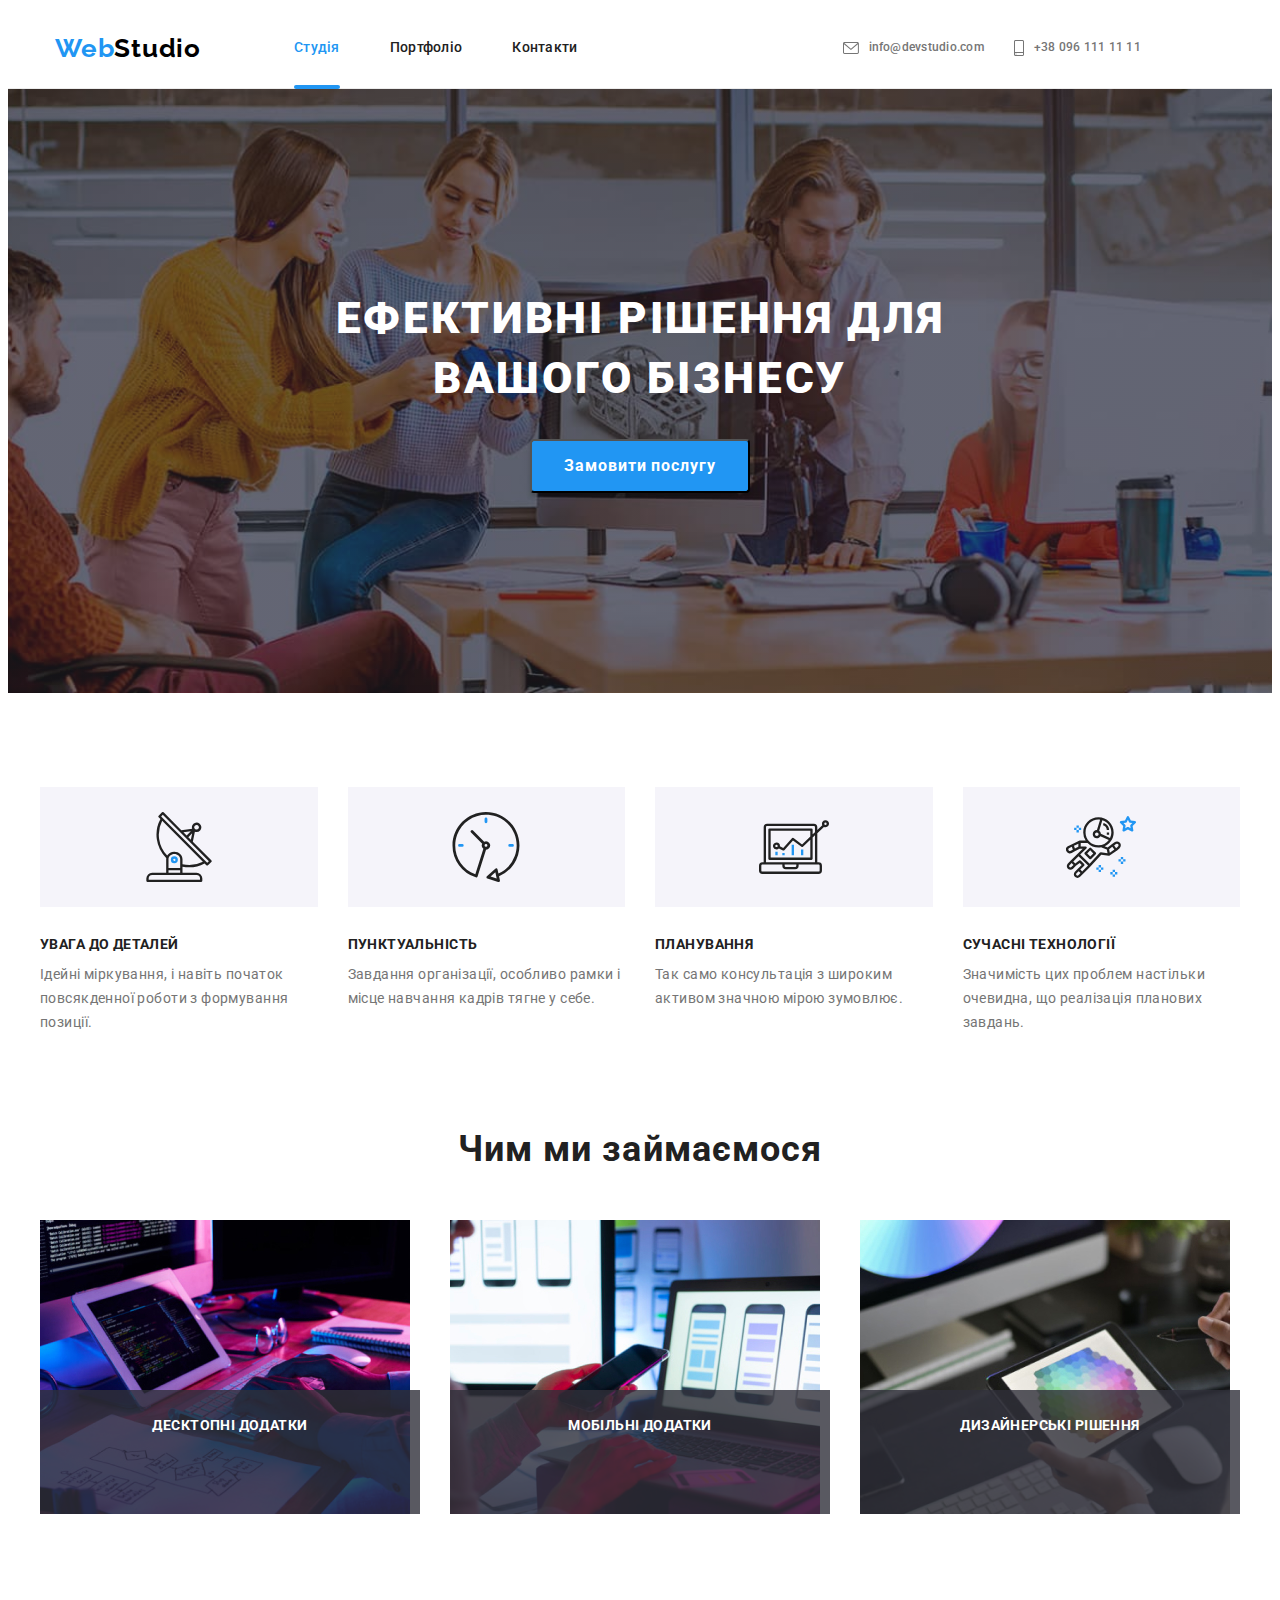
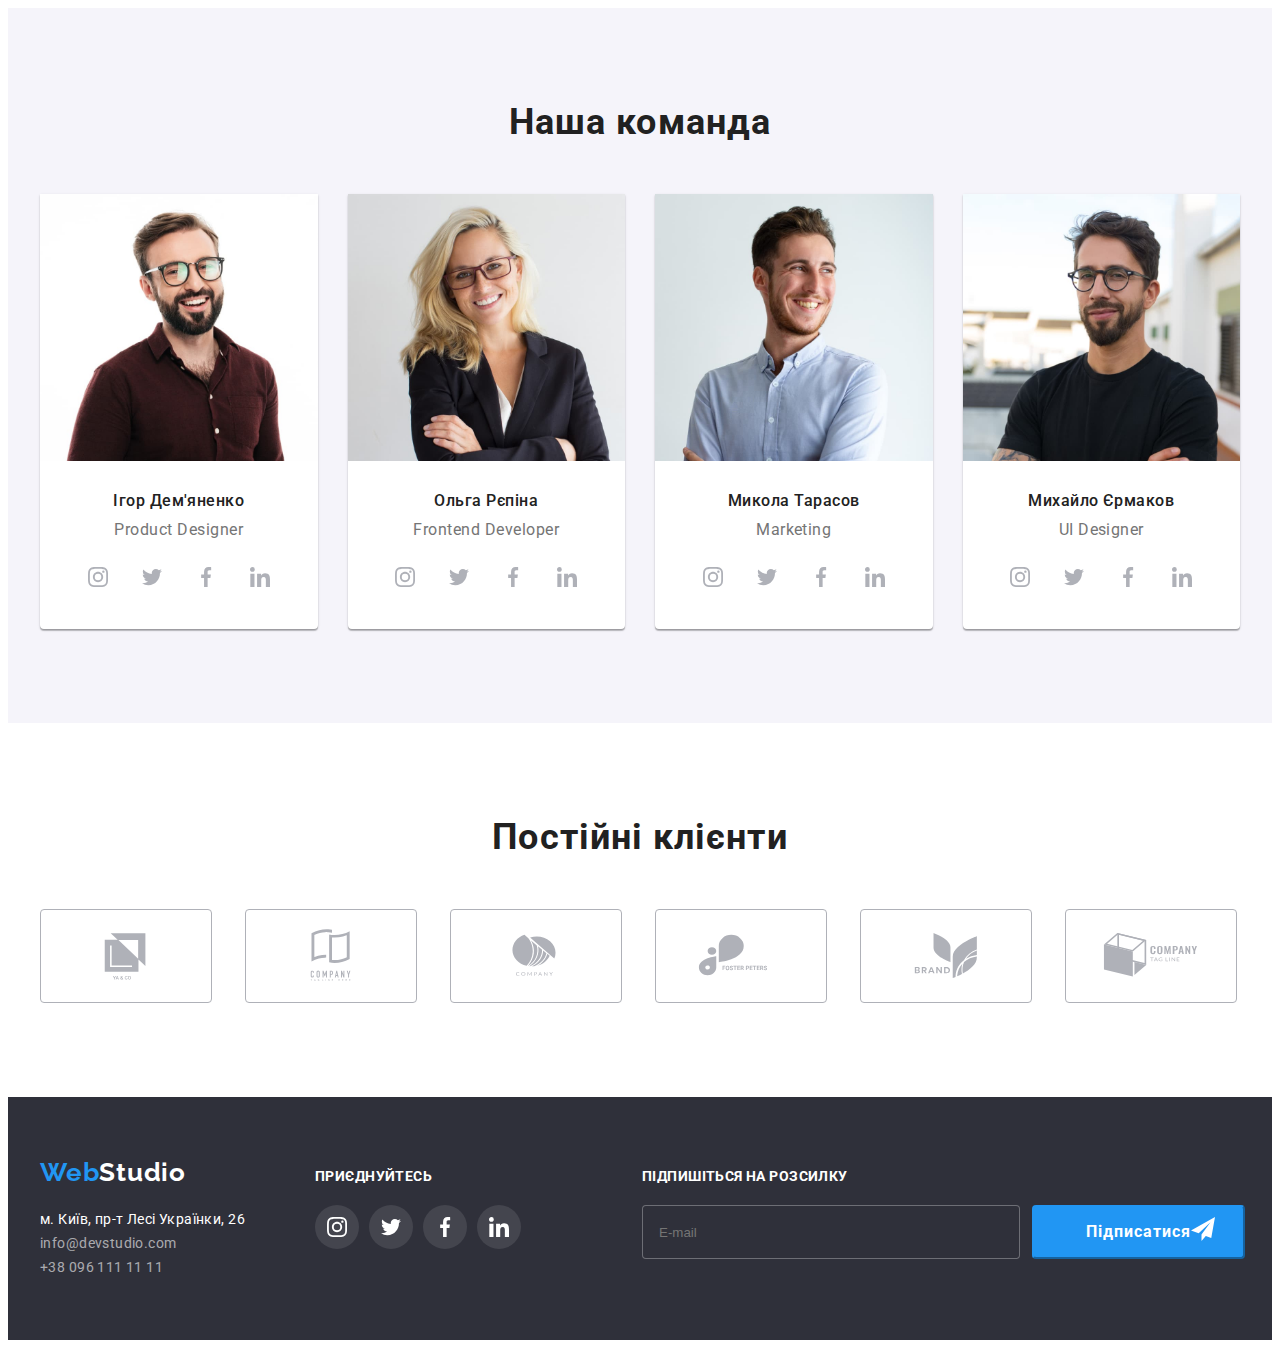
==== commit e20bc0f7: "Домашня робота 8 виправлена" ====
--- a/index.html
+++ b/index.html
@@ -65,7 +65,7 @@
           ></use></svg></button>
       </div>
       <div class="container">
-        <div class="mob-menu-container is-open" data-menu>
+        <div class="mob-menu-container is-hidden" data-menu>
           <div class=“container mobile-menu__container”>
           <button type="button" class="menu-toggle" data-menu-close>
           <svg class="mob-menu-icon" width="40" height="40">
@@ -134,7 +134,7 @@
     </header>
     <main>
       <section class="hero">
-        <div class="hero__container">
+        <div class="container hero__container">
           <h1 class="hero__title">Ефективні рішення для вашого бізнесу</h1>
           <button class="hero__btn" data-modal-open type="button">
             Замовити послугу
--- a/CSS/main.min.css
+++ b/CSS/main.min.css
@@ -1 +1 @@
-:root{--top-title-color: #212121;--top-text-color: #757575;--top-adress-color: #2196f3;--top-ht: 1.14;--top-footer-text: rgba(255, 255, 255, 0.6);--footer-text-color: #ffffff;--top-btn-color: #ffffff}p,h1,h2,h3{margin:0}ul{margin:0;padding:0}button{cursor:pointer}img{display:block;max-width:100%;height:auto}body{font-family:"Roboto",sans-serif;font-size:15px;color:var(--top-title-color)}.list{list-style:none}.link{text-decoration:none}.no-scroll{overflow:hidden}.visually-hidden{position:absolute;width:1px;height:1px;margin:-1px;border:0;padding:0;white-space:nowrap;-webkit-clip-path:inset(100%);clip-path:inset(100%);clip:rect(0 0 0 0);overflow:hidden}.is-hidden{opacity:0;visibility:hidden;pointer-events:none}.container{width:100%;min-width:320px;padding-left:15px;padding-right:15px;margin:0 auto}@media screen and (min-width: 480px){.container{width:480px}}@media screen and (min-width: 768px){.container{width:768px}}@media screen and (min-width: 1200px){.container{width:1200px}}.header{border-bottom:1px solid #ececec}.navigation{display:flex;align-items:center}.header__container{display:flex;align-items:center}.menu{display:none;gap:50px}@media screen and (min-width: 768px){.menu{display:flex}}@media screen and (min-width: 1200px){.menu{display:flex}}.navigation__logo{padding-top:16px;padding-left:15px;padding-bottom:16px}.navigation__logo,.footer-logo,.mob-footer-logo{font-family:"Raleway",sans-serif;font-weight:700;font-size:26px;line-height:1.19;letter-spacing:.03em;color:var(--top-adress-color)}@media screen and (min-width: 768px){.navigation__logo,.footer-logo,.mob-footer-logo{margin-right:93px}}@media screen and (min-width: 1200px){.navigation__logo,.footer-logo,.mob-footer-logo{margin-right:93px}}.header-color-text{color:#000}.menu__link{padding:32px 0;display:block;font-weight:500;font-size:14px;line-height:var(--top-ht);letter-spacing:.02em;color:var(--top-title-color);position:relative;transition:color 250ms cubic-bezier(0.4, 0, 0.2, 1)}.menu__link:hover,.menu__link:focus{color:var(--top-adress-color)}.menu__item .menu__link.current{color:var(--top-adress-color)}.current::after{content:"";position:absolute;bottom:0;left:0;display:block;width:100%;height:4px;background-color:var(--top-adress-color);border-radius:2px;margin-bottom:-1px}.connect__contacts{display:flex;font-weight:500;font-size:14px;line-height:var(--top-ht);letter-spacing:.02em;color:var(--top-text-color);align-items:center;justify-content:center;transition:color 250ms cubic-bezier(0.4, 0, 0.2, 1)}@media screen and (min-width: 1200px){.connect__contacts{padding:32px 0}}.connect__contacts:hover{color:var(--top-adress-color)}.connect__contacts-icon{fill:currentColor;margin-right:10px}.header-contacts:hover .connect__contacts-icon,.header-contacts:focus .connect__contacts-icon{color:var(--top-adress-color)}.header__connect{margin-left:auto;transition:fill 250ms cubic-bezier(0.4, 0, 0.2, 1);display:none}@media screen and (min-width: 768px){.header__connect{display:flex;flex-direction:column}}@media screen and (min-width: 1200px){.header__connect{display:flex}}.menu-contact{display:flex;flex-direction:column;align-items:flex-start}@media screen and (min-width: 1200px){.menu-contact{flex-direction:row;align-items:center}}@media screen and (max-width: 767px){.mob-menu-container{position:fixed;top:0;left:0;background-color:#fff;width:100vw;height:100vh;z-index:1000;padding-top:48px;padding-bottom:48px;transform:translateX(100%);transition:transform 250ms ease-in}.mob-menu-container.is-open{transform:translateX(0)}.mobile-menu__container{margin:48px 40px}.menu-toggle{display:inline-flex;position:absolute;margin-left:auto;right:15px;top:15px;border:none;background-color:rgba(0,0,0,0);padding:0;line-height:0}}@media screen and (min-width: 768px){.mob-menu-container{display:none}.menu-toggle{display:none}}@media screen and (min-width: 768px){.mob-menu-icon{display:none}}@media screen and (min-width: 1200px){.mob-menu-icon{display:none}}.mob-menu__item:not(:last-child){margin-bottom:24px}.mob-menu__link{color:#212121;padding-bottom:32px;padding-left:40px;display:block;font-weight:500;font-size:40px;line-height:1.17;letter-spacing:.02em;color:var(--top-title-color);position:relative;transition:color 250ms cubic-bezier(0.4, 0, 0.2, 1)}.mob-menu__link:hover,.mob-menu__link:focus{color:var(--top-adress-color)}.mob-connect{margin-top:90px;margin-bottom:64px}.mob-connect__tel{font-weight:500;font-size:34px;line-height:1.17;letter-spacing:.02em;color:#2196f3;padding-left:40px}.mob-connect__contacts{font-weight:500;font-size:24px;line-height:1.16;letter-spacing:.02em;color:#757575;padding-left:40px}.mob-soc-list{display:flex;flex-wrap:wrap;gap:20px;padding-left:40px}.mob-soc-link{font-weight:500;font-size:18px;line-height:1.22;letter-spacing:.02em;color:#2196f3}.hero{background-color:#2f303a;padding-top:118px;padding-bottom:118px;background-image:linear-gradient(rgba(47, 48, 58, 0.4), rgba(47, 48, 58, 0.4)),url(../images/hero-bg-mob.jpg);background-repeat:no-repeat;background-position:center;background-size:cover;flex-wrap:1}@media(min-device-pixel-ratio: 2),(-webkit-min-device-pixel-ratio: 2),(min-resolution: 192dpi),(min-resolution: 2dppx){.hero .box{background-image:linear-gradient(rgba(47, 48, 58, 0.4), rgba(47, 48, 58, 0.4)),url(../images/hero-bg-mob-2x.jpg)}}@media screen and (min-width: 768px){.hero{background-image:linear-gradient(rgba(47, 48, 58, 0.4), rgba(47, 48, 58, 0.4)),url(../images/hero-bg-tablet.jpg)}}@media screen and (min-width: 768px)and (min-device-pixel-ratio: 2),screen and (min-width: 768px)and (-webkit-min-device-pixel-ratio: 2),screen and (min-width: 768px)and (min-resolution: 192dpi),screen and (min-width: 768px)and (min-resolution: 2dppx){.hero .box{background-image:linear-gradient(rgba(47, 48, 58, 0.4), rgba(47, 48, 58, 0.4)),url(../images/hero-bg-tablet-2x.jpg)}}@media screen and (min-width: 1200px){.hero{padding-top:200px;padding-bottom:200px;background-image:linear-gradient(rgba(47, 48, 58, 0.4), rgba(47, 48, 58, 0.4)),url(../images/hero-img\ \(1\).jpg)}}@media screen and (min-width: 1200px)and (min-device-pixel-ratio: 2),screen and (min-width: 1200px)and (-webkit-min-device-pixel-ratio: 2),screen and (min-width: 1200px)and (min-resolution: 192dpi),screen and (min-width: 1200px)and (min-resolution: 2dppx){.hero .box{background-image:linear-gradient(rgba(47, 48, 58, 0.4), rgba(47, 48, 58, 0.4)),url(../images/hero-bg-2x.jpg)}}.hero__container{width:100%}@media screen and (min-width: 768px){.hero__container{width:768px}}@media screen and (min-width: 1200px){.hero__container{width:1200px}}.hero__title{font-weight:900;font-size:26px;line-height:1.62;letter-spacing:.06em;text-transform:uppercase;color:#fff;max-width:696px;margin:0 auto;text-align:center}@media screen and (min-width: 1200px){.hero__title{font-weight:900;font-size:44px;line-height:1.36;letter-spacing:.06em}}.hero__btn{font-family:inherit;font-style:normal;font-weight:700;font-size:16px;line-height:1.88;letter-spacing:.06em;color:var(--top-btn-color);background-color:var(--top-adress-color);cursor:pointer;margin:0 auto;display:block;margin-top:30px;box-shadow:0px 4px 4px rgba(0,0,0,.15);border-radius:4px;padding:10px 32px}.hero__btn:hover,.hero__btn:focus{color:var(--top-btn-color);background-color:#188ce8}.benefits{padding-top:60px;padding-bottom:60px}@media screen and (min-width: 1200px){.benefits{padding-top:94px;padding-bottom:94px}}.picture-list{display:flex;flex-wrap:wrap;gap:30px}.picture-list__item{width:100%}@media screen and (min-width: 768px){.picture-list__item{width:calc((100% - 30px)/2)}}@media screen and (min-width: 1200px){.picture-list__item{width:calc((100% - 90px)/4)}}.picture-list__link{height:120px;display:flex;align-items:center;justify-content:center;background-color:#f5f4fa}.picture-list__title{margin-top:30px;font-weight:700;font-size:14px;line-height:var(--top-ht);letter-spacing:.03em;text-transform:uppercase;color:var(--top-title-color);margin-bottom:10px;text-align:center}@media screen and (min-width: 768px){.picture-list__title{text-align:left}}@media screen and (min-width: 1200px){.picture-list__title{text-align:left}}.picture-list__text{font-size:14px;line-height:1.71;letter-spacing:.03em;color:var(--top-text-color)}.benefits__container{display:flex;align-items:center}.activity{padding-bottom:94px;display:flex;align-items:center}@media screen and (max-width: 1199px){.activity{display:none}}.activity__title{font-weight:700;font-size:36px;line-height:1.16;letter-spacing:.03em;text-align:center;color:var(--top-title-color);margin-bottom:50px}.services-list{display:flex;gap:30px}.services-list__item{width:calc((100% - 60px)/3);position:relative}.services-list__title{position:absolute;bottom:0;font-weight:700;font-size:14px;line-height:1.16;letter-spacing:.03em;text-align:center;text-transform:uppercase;color:#fff;background-color:rgba(47,48,58,.8);padding-top:27px;padding-bottom:27px;height:70px;width:100%}.team{padding-top:60px;padding-bottom:60px;background-color:#f5f4fa}@media screen and (min-width: 1200px){.team{padding-top:94px;padding-bottom:94px}}.team__top-title{font-weight:700;font-size:28px;line-height:1.17;letter-spacing:.03em;text-align:center;color:var(--top-title-color);margin-bottom:50px}@media screen and (min-width: 1200px){.team__top-title{font-weight:700;font-size:36px;line-height:1.16;letter-spacing:.03em}}.team__list{display:flex;flex-wrap:wrap;gap:30px}.team__item{background-color:#fff;width:100%;box-shadow:0px 1px 3px rgba(0,0,0,.12),0px 1px 1px rgba(0,0,0,.14),0px 2px 1px rgba(0,0,0,.2);border-radius:0px 0px 4px 4px}@media screen and (min-width: 768px){.team__item{width:calc((100% - 30px)/2)}}@media screen and (min-width: 1200px){.team__item{width:calc((100% - 90px)/4)}}.team__content{padding-top:30px;padding-bottom:30px;margin:0 auto;transition:fill 250ms cubic-bezier(0.4, 0, 0.2, 1)}.team__title{font-weight:500;font-size:16px;line-height:1.19;letter-spacing:.03em;text-align:center;color:var(--top-title-color);margin-bottom:10px}.team__text{font-size:16px;line-height:1.19;letter-spacing:.03em;text-align:center;color:var(--top-text-color);margin-bottom:16px}.team__soc-list{display:flex;gap:10px;justify-content:center}.team__soc-link{width:44px;height:44px;border-radius:50%;background-color:#fff;display:flex;align-items:center;justify-content:center;color:#afb1b8;transition:color 250ms cubic-bezier(0.4, 0, 0.2, 1),background-color 250ms cubic-bezier(0.4, 0, 0.2, 1)}.team__soc-link:hover,.team__soc-link:focus{background-color:var(--top-adress-color);color:#fff}.team__soc-icon{fill:currentColor}.clients-top-title{margin-bottom:50px;font-weight:700;font-size:36px;line-height:1.16;letter-spacing:.03em;text-align:center;color:var(--top-title-color)}.clients__clients--position{display:flex;align-items:center}.clients-list{display:flex;flex-wrap:wrap;gap:30px}.clients__item{width:calc((100% - 30px)/2)}@media screen and (min-width: 768px){.clients__item{width:calc((100% - 60px)/3)}}@media screen and (min-width: 1200px){.clients__item{width:calc((100% - 150px)/6)}}.clients-link{width:210px;height:92px;display:flex;border:1px solid #afb1b8;border-radius:4px;align-items:center;justify-content:center;color:#afb1b8;transition:color 250ms cubic-bezier(0.4, 0, 0.2, 1),border-color 250ms cubic-bezier(0.4, 0, 0.2, 1)}@media screen and (min-width: 768px){.clients-link{width:226px}}@media screen and (min-width: 1200px){.clients-link{width:170px}}.clients-link:hover,.clients-link:focus{border-color:var(--top-adress-color);color:var(--top-adress-color)}.clients-icon{fill:currentColor}.footer{background-color:#2f303a;display:flex;gap:70px}@media screen and (min-width: 768px){.footer{padding-top:60px;padding-bottom:60px}}@media screen and (min-width: 1200px){.footer{padding-top:60px;padding-bottom:60px}}.footer-container{display:flex;align-items:baseline}@media screen and (min-width: 768px)and (max-width: 1199px){.footer-container{justify-content:space-between;flex-wrap:wrap;align-items:center}}@media screen and (max-width: 767px){.footer-agress-container{display:none}}.footer-list{margin-top:20px;margin-right:70px}.footer-item{font-weight:400;font-size:14px;line-height:1.71;letter-spacing:.03em;font-style:normal}.footer-soc-link{display:flex;align-items:center;justify-content:center}.footer-address{color:var(--footer-text-color)}.footer-mail{color:var(--top-footer-text)}.footer-tel{color:var(--top-footer-text)}.footer-color-text{color:var(--footer-text-color)}.footer-soc-container{transition:fill 250ms cubic-bezier(0.4, 0, 0.2, 1)}@media screen and (max-width: 767px){.footer-soc-container{display:none}}.soc-list-title{display:flex;font-weight:700;font-size:14px;line-height:1.14;letter-spacing:.03em;text-transform:uppercase;color:var(--footer-text-color);margin-bottom:20px}.footer-soc-list{display:flex;gap:10px;justify-content:center;margin-top:20px;margin-right:93px}.footer-soc-link{width:44px;height:44px;border-radius:50%;background-color:rgba(255,255,255,.1);display:flex;transition:background-color 250ms cubic-bezier(0.4, 0, 0.2, 1)}.footer-soc-link:hover,.footer-soc-link:focus{background-color:var(--top-adress-color)}.footer-soc-icon{fill:#fff}.footer-sign-container{width:570px;max-height:86px}@media screen and (max-width: 767px){.footer-sign-container{display:none}}.footer-sign-title{display:flex;font-weight:700;font-size:14px;line-height:1.14;letter-spacing:.03em;text-transform:uppercase;color:var(--footer-text-color);padding-bottom:20px}@media screen and (min-width: 768px)and (max-width: 1199px){.footer-sign-title{justify-content:center;margin-top:60px}}.footer-form{display:flex;align-content:space-around;align-items:center;align-items:flex-end}.footer-sign-input{display:flex;align-items:center;justify-content:space-between;gap:12px}@media screen and (min-width: 768px)and (max-width: 1199px){.footer-sign-input{flex-wrap:wrap;text-align:center;justify-content:center;gap:20px;margin-bottom:60px}}@media screen and (min-width: 768px){.mob-footer-agress-container{display:none}}@media screen and (min-width: 1200px){.mob-footer-agress-container{display:none}}.mob-footer-logo{display:flex;align-items:center;text-align:center;justify-content:center;margin-top:60px;margin-bottom:20px}.mob-footer-item{display:flex;flex-wrap:wrap;align-items:center;text-align:center;justify-content:center;gap:8px}.mob-soc-list-title{margin-top:60px;display:flex;font-weight:700;font-size:14px;line-height:1.14;letter-spacing:.03em;text-transform:uppercase;color:var(--footer-text-color);margin-bottom:20px;align-items:center;text-align:center;justify-content:center}.mob-footer-soc-list{display:flex;gap:10px;justify-content:center;margin-bottom:60px}.mob-footer-sign-title{display:flex;justify-content:center;font-weight:700;font-size:14px;line-height:1.14;letter-spacing:.03em;text-transform:uppercase;color:var(--footer-text-color);padding-bottom:20px}.mob-footer-sign-input{display:flex;align-items:center;flex-wrap:wrap;text-align:center;justify-content:center;gap:20px;margin-bottom:60px}.mob-modal-sign-input{width:450px;height:50px;border:1px solid rgba(255,255,255,.3);background-color:#2f303a;border-radius:4px;outline:rgba(0,0,0,0)}.modal-sign-input{width:358px;height:50px;border:1px solid rgba(255,255,255,.3);background-color:#2f303a;border-radius:4px;padding-left:16px;outline:rgba(0,0,0,0)}.sign-btn{display:flex;align-items:center;justify-content:center;font-family:inherit;font-style:normal;font-weight:700;font-size:16px;line-height:1.88;letter-spacing:.06em;color:var(--top-btn-color);background-color:var(--top-adress-color);cursor:pointer;display:block;border-radius:4px;border-color:var(--top-adress-color);padding:10px 52px}.sign-btn:hover,.sign-btn:focus{color:var(--top-btn-color);background-color:#188ce8}.sign-icon{position:absolute}.backdrop{position:fixed;top:0;width:100%;height:100%;background-color:rgba(0,0,0,.2);transition:opacity 250ms cubic-bezier(0.4, 0, 0.2, 1),visibility 250ms cubic-bezier(0.4, 0, 0.2, 1)}.modal{width:450px;min-height:609px;background-color:#fff;box-shadow:0px 1px 3px rgba(0,0,0,.12),0px 1px 1px rgba(0,0,0,.14),0px 2px 1px rgba(0,0,0,.2);border-radius:4px;position:absolute;top:50%;left:50%;transform:translate(-50%, -50%) scale(1);transition:transform 250ms cubic-bezier(0.4, 0, 0.2, 1);padding:40px}@media screen and (min-width: 1200px){.modal{width:528px;min-height:581px}}.backdrop.is-hidden .modal{transform:translate(-50%, -50%) scale(0)}.modal-btn{width:30px;height:30px;border:1px solid rgba(0,0,0,.1);border-radius:50%;background-color:rgba(0,0,0,0);position:absolute;right:8px;top:8px;display:flex;align-items:center;justify-content:center}.modal-close-icon{fill:#000}.modal-close-icon:hover{fill:#2196f3}.modal-title{font-weight:700;font-size:20px;line-height:1.15;letter-spacing:.03em;text-align:center;color:#212121;margin-bottom:12px}.modal-field{margin-bottom:10px}.input-wrap{position:relative}.modal-label{font-weight:400;font-size:12px;line-height:1.16;letter-spacing:.01em;color:var(--top-text-color);margin-bottom:4px;display:block}.modal-input{width:100%;height:40px;border:1px solid rgba(33,33,33,.2);border-radius:4px;padding-left:42px;outline:rgba(0,0,0,0)}.modal-input:focus{border:1px solid var(--top-adress-color)}.modal-input:hover,.modal-input:focus{border:1px solid var(--top-adress-color);border-radius:4px}.modal-input-icon{position:absolute;top:50%;transform:translateY(-50%);left:12px}.modal-input:focus+.modal-input-icon{fill:var(--top-adress-color)}.modal-comment{width:100%;height:120px;border:1px solid rgba(33,33,33,.2);border-radius:4px;font-weight:400;font-size:12px;line-height:1.16;letter-spacing:.01em;color:rgba(117,117,117,.5);padding:12px 16px;resize:none;outline:rgba(0,0,0,0)}.modal-comment:focus{border:1px solid var(--top-adress-color)}.modal-comment:hover,.modal-comment:focus{border:1px solid var(--top-adress-color);border-radius:4px}.check-text{font-weight:400;font-size:14px;line-height:1.71;letter-spacing:.03em;color:var(--top-text-color);display:flex;align-items:center;padding-left:14px}.check-text span{width:16px;height:15px;border:2px solid var(--top-title-color);border-radius:2px;margin-right:5px;display:flex;align-items:center;justify-content:center;fill:rgba(0,0,0,0)}.input-check:checked+.check-text span{background-color:var(--top-adress-color);border-color:rgba(0,0,0,0);fill:#fff}.input-check:focus+.check-text span{border-color:var(--top-adress-color)}.check-color-text{-webkit-text-decoration-line:underline;text-decoration-line:underline;color:var(--top-adress-color)}.submit-btn{font-family:inherit;font-style:normal;font-weight:700;font-size:16px;line-height:1.88;letter-spacing:.06em;color:var(--top-btn-color);background-color:var(--top-adress-color);cursor:pointer;margin:0 auto;display:block;margin-top:30px;box-shadow:0px 4px 4px rgba(0,0,0,.15);border-radius:4px;border-color:var(--top-adress-color);padding:10px 52px}.submit-btn:hover,.submit-btn:focus{color:var(--top-btn-color);background-color:#188ce8}.progects{padding:94px 0}.progects-filtr{margin:0 auto;display:block;margin-bottom:34px;display:flex;gap:8px;justify-content:center}.progects-item{font-weight:500;font-size:16px;line-height:1.62;letter-spacing:.03em;text-align:center;color:var(--top-title-color)}.progects-list-content{border-width:0 0 1px 0;border-color:#eee}.progects-list{display:block;display:flex;flex-wrap:wrap;gap:30px}.progects-list-item{width:calc((100% - 60px)/3);transition:box-shadow 250ms cubic-bezier(0.4, 0, 0.2, 1)}.progects-list-item:hover,.progects-list-item:focus{box-shadow:0px 1px 1px rgba(0,0,0,.12),0px 4px 4px rgba(0,0,0,.06),1px 4px 6px rgba(0,0,0,.16)}.progects-top-wrap{position:relative;overflow:hidden}.progects-top-text{position:absolute;top:0;left:0;color:#fff;font-weight:400;font-size:18px;line-height:1.56;letter-spacing:.03em;background-color:rgba(33,150,243,.9);padding:63px 24px;height:100%;transform:translateY(100%);transition:250ms cubic-bezier(0.4, 0, 0.2, 1)}.progects-list-item:hover .progects-top-text{transform:translateY(0)}.progects-item-content{padding-top:20px;padding-bottom:20px;padding:20px 24px;border-left:1px solid #ececec;border-bottom:1px solid #ececec;border-right:1px solid #ececec}.progects-title{font-weight:700;font-size:18px;line-height:2;letter-spacing:.06em;color:var(--top-title-color);margin-bottom:4px}.progects-text{font-weight:400;font-size:16px;line-height:1.88;letter-spacing:.03em;color:var(--top-text-color)}.progects-hero-btn{border:none;font-family:inherit;font-weight:500;font-size:16px;line-height:1.62;letter-spacing:.03em;text-align:center;color:var(--top-title-color);padding:6px 22px;border-radius:4px;transition:color 250ms cubic-bezier(0.4, 0, 0.2, 1),background-color 250ms cubic-bezier(0.4, 0, 0.2, 1),box-shadow 250ms cubic-bezier(0.4, 0, 0.2, 1),border-radius 250ms cubic-bezier(0.4, 0, 0.2, 1)}.progects-hero-btn:hover,.progects-hero-btn:focus{color:var(--top-btn-color);background-color:var(--top-adress-color);box-shadow:0px 3px 1px rgba(0,0,0,.1),0px 1px 2px rgba(0,0,0,.08),0px 2px 2px rgba(0,0,0,.12);border-radius:4px}/*# sourceMappingURL=main.min.css.map */+:root{--top-title-color: #212121;--top-text-color: #757575;--top-adress-color: #2196f3;--top-ht: 1.14;--top-footer-text: rgba(255, 255, 255, 0.6);--footer-text-color: #ffffff;--top-btn-color: #ffffff}p,h1,h2,h3{margin:0}ul{margin:0;padding:0}button{cursor:pointer}img{display:block;max-width:100%;height:auto}body{font-family:"Roboto",sans-serif;font-size:15px;color:var(--top-title-color)}.list{list-style:none}.link{text-decoration:none}.no-scroll{overflow:hidden}.visually-hidden{position:absolute;width:1px;height:1px;margin:-1px;border:0;padding:0;white-space:nowrap;-webkit-clip-path:inset(100%);clip-path:inset(100%);clip:rect(0 0 0 0);overflow:hidden}.is-hidden{opacity:0;visibility:hidden;pointer-events:none}.container{width:100%;min-width:320px;padding-left:15px;padding-right:15px;margin:0 auto}@media screen and (min-width: 480px){.container{width:480px}}@media screen and (min-width: 768px){.container{width:768px}}@media screen and (min-width: 1200px){.container{width:1200px}}.header{border-bottom:1px solid #ececec}.navigation{display:flex;align-items:center}.header__container{display:flex;align-items:center}.menu{display:none;gap:50px}@media screen and (min-width: 768px){.menu{display:flex}}@media screen and (min-width: 1200px){.menu{display:flex}}.navigation__logo{padding-top:16px;padding-left:15px;padding-bottom:16px}.navigation__logo,.footer-logo,.mob-footer-logo{font-family:"Raleway",sans-serif;font-weight:700;font-size:26px;line-height:1.19;letter-spacing:.03em;color:var(--top-adress-color)}@media screen and (min-width: 768px){.navigation__logo,.footer-logo,.mob-footer-logo{margin-right:93px}}@media screen and (min-width: 1200px){.navigation__logo,.footer-logo,.mob-footer-logo{margin-right:93px}}.header-color-text{color:#000}.menu__link{padding:32px 0;display:block;font-weight:500;font-size:14px;line-height:var(--top-ht);letter-spacing:.02em;color:var(--top-title-color);position:relative;transition:color 250ms cubic-bezier(0.4, 0, 0.2, 1)}.menu__link:hover,.menu__link:focus{color:var(--top-adress-color)}.menu__item .menu__link.current{color:var(--top-adress-color)}.current::after{content:"";position:absolute;bottom:0;left:0;display:block;width:100%;height:4px;background-color:var(--top-adress-color);border-radius:2px;margin-bottom:-1px}.connect__contacts{display:flex;font-weight:500;font-size:12px;line-height:var(--top-ht);letter-spacing:.02em;color:var(--top-text-color);align-items:center;justify-content:center;transition:color 250ms cubic-bezier(0.4, 0, 0.2, 1)}@media screen and (min-width: 768px){.connect__contacts{padding:10px 15px}}@media screen and (min-width: 1200px){.connect__contacts{padding:32px 15px}}.connect__contacts:hover{color:var(--top-adress-color)}.connect__contacts-icon{fill:currentColor;margin-right:10px}.header-contacts:hover .connect__contacts-icon,.header-contacts:focus .connect__contacts-icon{color:var(--top-adress-color)}.header__connect{margin-left:auto;transition:fill 250ms cubic-bezier(0.4, 0, 0.2, 1);display:none}@media screen and (min-width: 768px){.header__connect{display:flex;flex-direction:column}}@media screen and (min-width: 1200px){.header__connect{display:flex;margin-left:250px}}.menu-contact{display:flex;flex-direction:column;align-items:flex-start}@media screen and (min-width: 1200px){.menu-contact{flex-direction:row;align-items:center}}@media screen and (max-width: 767px){.mob-menu-container{position:fixed;top:0;left:0;background-color:#fff;width:100vw;height:100vh;z-index:1000;padding-top:48px;padding-bottom:48px}.menu-toggle{display:inline-flex;position:absolute;margin-left:auto;right:15px;top:15px;border:none;background-color:rgba(0,0,0,0);padding:0;line-height:0}.menu-toggle:hover,.menu-toggle:focus{color:var(--top-btn-color);background-color:#188ce8}}@media screen and (min-width: 768px){.mob-menu-container{display:none}.menu-toggle{display:none}}@media screen and (min-width: 768px){.mob-menu-icon{display:none}}@media screen and (min-width: 1200px){.mob-menu-icon{display:none}}.mob-menu__item:not(:last-child){margin-bottom:24px}.mob-menu__link{color:#212121;padding-bottom:32px;padding-left:40px;display:block;font-weight:500;font-size:40px;line-height:1.17;letter-spacing:.02em;color:var(--top-title-color);position:relative;transition:color 250ms cubic-bezier(0.4, 0, 0.2, 1)}.mob-menu__link:hover,.mob-menu__link:focus{color:var(--top-adress-color)}.mob-connect{margin-top:90px;margin-bottom:64px}.mob-connect__tel{font-weight:500;font-size:34px;line-height:1.17;letter-spacing:.02em;color:#2196f3;padding-left:40px}.mob-connect__contacts{font-weight:500;font-size:24px;line-height:1.16;letter-spacing:.02em;color:#757575;padding-left:40px}.mob-soc-list{display:flex;flex-wrap:wrap;gap:20px;padding-left:40px}.mob-soc-link{font-weight:500;font-size:18px;line-height:1.22;letter-spacing:.02em;color:#2196f3}.hero{background-color:#2f303a;padding-top:118px;padding-bottom:118px;background-image:linear-gradient(rgba(47, 48, 58, 0.4), rgba(47, 48, 58, 0.4)),url(../images/hero-bg-mob.jpg);background-repeat:no-repeat;background-position:center;background-size:cover;flex-wrap:1}@media(min-device-pixel-ratio: 2),(-webkit-min-device-pixel-ratio: 2),(min-resolution: 192dpi),(min-resolution: 2dppx){.hero .box{background-image:linear-gradient(rgba(47, 48, 58, 0.4), rgba(47, 48, 58, 0.4)),url(../images/hero-bg-mob-2x.jpg)}}@media screen and (min-width: 768px){.hero{background-image:linear-gradient(rgba(47, 48, 58, 0.4), rgba(47, 48, 58, 0.4)),url(../images/hero-bg-tablet.jpg)}}@media screen and (min-width: 768px)and (min-device-pixel-ratio: 2),screen and (min-width: 768px)and (-webkit-min-device-pixel-ratio: 2),screen and (min-width: 768px)and (min-resolution: 192dpi),screen and (min-width: 768px)and (min-resolution: 2dppx){.hero .box{background-image:linear-gradient(rgba(47, 48, 58, 0.4), rgba(47, 48, 58, 0.4)),url(../images/hero-bg-tablet-2x.jpg)}}@media screen and (min-width: 1200px){.hero{padding-top:200px;padding-bottom:200px;background-image:linear-gradient(rgba(47, 48, 58, 0.4), rgba(47, 48, 58, 0.4)),url(../images/hero-img\ \(1\).jpg)}}@media screen and (min-width: 1200px)and (min-device-pixel-ratio: 2),screen and (min-width: 1200px)and (-webkit-min-device-pixel-ratio: 2),screen and (min-width: 1200px)and (min-resolution: 192dpi),screen and (min-width: 1200px)and (min-resolution: 2dppx){.hero .box{background-image:linear-gradient(rgba(47, 48, 58, 0.4), rgba(47, 48, 58, 0.4)),url(../images/hero-bg-2x.jpg)}}.hero__container{width:100%}@media screen and (min-width: 768px){.hero__container{width:768px}}@media screen and (min-width: 1200px){.hero__container{width:1200px}}.hero__title{font-weight:900;font-size:26px;line-height:1.62;letter-spacing:.06em;text-transform:uppercase;color:#fff;max-width:360px;margin:0 auto;text-align:center}@media screen and (min-width: 1200px){.hero__title{max-width:696px}}@media screen and (min-width: 1200px){.hero__title{font-weight:900;font-size:44px;line-height:1.36;letter-spacing:.06em}}.hero__btn{font-family:inherit;font-style:normal;font-weight:700;font-size:16px;line-height:1.88;letter-spacing:.06em;color:var(--top-btn-color);background-color:var(--top-adress-color);cursor:pointer;margin:0 auto;display:block;margin-top:30px;box-shadow:0px 4px 4px rgba(0,0,0,.15);border-radius:4px;padding:10px 32px}.hero__btn:hover,.hero__btn:focus{color:var(--top-btn-color);background-color:#188ce8}.benefits{padding-top:60px;padding-bottom:60px}@media screen and (min-width: 1200px){.benefits{padding-top:94px;padding-bottom:94px}}.picture-list{display:flex;flex-wrap:wrap;gap:30px}.picture-list__item{width:100%}@media screen and (min-width: 768px){.picture-list__item{width:calc((100% - 30px)/2)}}@media screen and (min-width: 1200px){.picture-list__item{width:calc((100% - 90px)/4)}}.picture-list__link{height:120px;display:flex;align-items:center;justify-content:center;background-color:#f5f4fa}.picture-list__title{margin-top:30px;font-weight:700;font-size:14px;line-height:var(--top-ht);letter-spacing:.03em;text-transform:uppercase;color:var(--top-title-color);margin-bottom:10px;text-align:center}@media screen and (min-width: 768px){.picture-list__title{text-align:left}}@media screen and (min-width: 1200px){.picture-list__title{text-align:left}}.picture-list__text{font-size:14px;line-height:1.71;letter-spacing:.03em;color:var(--top-text-color)}.benefits__container{display:flex;align-items:center}.activity{padding-bottom:94px;display:flex;align-items:center}@media screen and (max-width: 1199px){.activity{display:none}}.activity__title{font-weight:700;font-size:36px;line-height:1.16;letter-spacing:.03em;text-align:center;color:var(--top-title-color);margin-bottom:50px}.services-list{display:flex;gap:30px}.services-list__item{width:calc((100% - 60px)/3);position:relative}.services-list__title{position:absolute;bottom:0;font-weight:700;font-size:14px;line-height:1.16;letter-spacing:.03em;text-align:center;text-transform:uppercase;color:#fff;background-color:rgba(47,48,58,.8);padding-top:27px;padding-bottom:27px;height:70px;width:100%}.team{padding-top:60px;padding-bottom:60px;background-color:#f5f4fa}@media screen and (min-width: 1200px){.team{padding-top:94px;padding-bottom:94px}}.team__top-title{font-weight:700;font-size:28px;line-height:1.17;letter-spacing:.03em;text-align:center;color:var(--top-title-color);margin-bottom:50px}@media screen and (min-width: 1200px){.team__top-title{font-weight:700;font-size:36px;line-height:1.16;letter-spacing:.03em}}.team__list{display:flex;flex-wrap:wrap;gap:30px}.team__item{background-color:#fff;width:100%;box-shadow:0px 1px 3px rgba(0,0,0,.12),0px 1px 1px rgba(0,0,0,.14),0px 2px 1px rgba(0,0,0,.2);border-radius:0px 0px 4px 4px}@media screen and (min-width: 768px){.team__item{width:calc((100% - 30px)/2)}}@media screen and (min-width: 1200px){.team__item{width:calc((100% - 90px)/4)}}.team__content{padding-top:30px;padding-bottom:30px;margin:0 auto;transition:fill 250ms cubic-bezier(0.4, 0, 0.2, 1)}.team__title{font-weight:500;font-size:16px;line-height:1.19;letter-spacing:.03em;text-align:center;color:var(--top-title-color);margin-bottom:10px}.team__text{font-size:16px;line-height:1.19;letter-spacing:.03em;text-align:center;color:var(--top-text-color);margin-bottom:16px}.team__soc-list{display:flex;gap:10px;justify-content:center}.team__soc-link{width:44px;height:44px;border-radius:50%;background-color:#fff;display:flex;align-items:center;justify-content:center;color:#afb1b8;transition:color 250ms cubic-bezier(0.4, 0, 0.2, 1),background-color 250ms cubic-bezier(0.4, 0, 0.2, 1)}.team__soc-link:hover,.team__soc-link:focus{background-color:var(--top-adress-color);color:#fff}.team__soc-icon{fill:currentColor}.clients-top-title{margin-bottom:50px;font-weight:700;font-size:28px;line-height:1.16;letter-spacing:.03em;text-align:center;color:var(--top-title-color)}@media screen and (min-width: 1200px){.clients-top-title{font-weight:700;font-size:36px;line-height:1.16;letter-spacing:.03em}}.clients__clients--position{display:flex;align-items:center}.clients-list{display:flex;flex-wrap:wrap;gap:30px}.clients__item{width:calc((100% - 30px)/2)}@media screen and (min-width: 768px){.clients__item{width:calc((100% - 60px)/3)}}@media screen and (min-width: 1200px){.clients__item{width:calc((100% - 150px)/6)}}.clients-link{width:210px;height:92px;display:flex;border:1px solid #afb1b8;border-radius:4px;align-items:center;justify-content:center;color:#afb1b8;transition:color 250ms cubic-bezier(0.4, 0, 0.2, 1),border-color 250ms cubic-bezier(0.4, 0, 0.2, 1)}@media screen and (min-width: 768px){.clients-link{width:226px}}@media screen and (min-width: 1200px){.clients-link{width:170px}}.clients-link:hover,.clients-link:focus{border-color:var(--top-adress-color);color:var(--top-adress-color)}.clients-icon{fill:currentColor}.footer{background-color:#2f303a;display:flex;gap:70px}@media screen and (min-width: 768px){.footer{padding-top:60px;padding-bottom:60px}}@media screen and (min-width: 1200px){.footer{padding-top:60px;padding-bottom:60px}}.footer-container{display:flex;align-items:baseline}@media screen and (min-width: 768px)and (max-width: 1199px){.footer-container{justify-content:space-between;flex-wrap:wrap;align-items:center}}.footer-agress-container{margin-left:76px}@media screen and (min-width: 768px){.footer-agress-container{text-align:center}}@media screen and (min-width: 1200px){.footer-agress-container{margin-left:0;text-align:start}}@media screen and (max-width: 767px){.footer-agress-container{display:none}}.footer-list{margin-top:20px;margin-right:70px}.footer-item{font-weight:400;font-size:14px;line-height:1.71;letter-spacing:.03em;font-style:normal}.footer-soc-link{display:flex;align-items:center;justify-content:center}.footer-address{color:var(--footer-text-color)}.footer-mail{color:var(--top-footer-text)}.footer-tel{color:var(--top-footer-text)}.footer-color-text{color:var(--footer-text-color)}.footer-soc-container{text-align:center;transition:fill 250ms cubic-bezier(0.4, 0, 0.2, 1)}@media screen and (max-width: 767px){.footer-soc-container{display:none}}.soc-list-title{display:flex;text-align:center;font-weight:700;font-size:14px;line-height:1.14;letter-spacing:.03em;text-transform:uppercase;color:var(--footer-text-color);margin-bottom:20px}.footer-soc-list{display:flex;gap:10px;justify-content:center;margin-top:20px;margin-right:89px}@media screen and (min-width: 1200px){.footer-soc-list{margin-right:93px}}.footer-soc-link{width:44px;height:44px;border-radius:50%;background-color:rgba(255,255,255,.1);display:flex;transition:background-color 250ms cubic-bezier(0.4, 0, 0.2, 1)}.footer-soc-link:hover,.footer-soc-link:focus{background-color:var(--top-adress-color)}.footer-soc-icon{fill:#fff}.footer-sign-container{width:570px}@media screen and (max-width: 767px){.footer-sign-container{display:none}}@media screen and (min-width: 768px){.footer-sign-container{text-align:center;margin:0 auto}}.footer-sign-title{display:flex;font-weight:700;font-size:14px;line-height:1.14;letter-spacing:.03em;text-transform:uppercase;color:var(--footer-text-color);padding-bottom:20px}@media screen and (min-width: 768px)and (max-width: 1199px){.footer-sign-title{justify-content:center;margin-top:60px}}.footer-form{display:flex;align-content:space-around;align-items:center;align-items:flex-end}.footer-sign-input{display:flex;align-items:center;justify-content:space-between;gap:12px}@media screen and (min-width: 768px)and (max-width: 1199px){.footer-sign-input{flex-wrap:wrap;text-align:center;justify-content:center;gap:20px;margin-bottom:60px}}@media screen and (min-width: 768px){.mob-footer-agress-container{display:none}}@media screen and (min-width: 1200px){.mob-footer-agress-container{display:none}}.mob-footer-logo{display:flex;align-items:center;text-align:center;justify-content:center;margin-top:60px;margin-bottom:20px}.mob-footer-item{display:flex;flex-wrap:wrap;align-items:center;text-align:center;justify-content:center;gap:8px}.mob-soc-list-title{margin-top:60px;display:flex;font-weight:700;font-size:14px;line-height:1.14;letter-spacing:.03em;text-transform:uppercase;color:var(--footer-text-color);margin-bottom:20px;align-items:center;text-align:center;justify-content:center}.mob-footer-soc-list{display:flex;gap:10px;justify-content:center;margin-bottom:60px}.mob-footer-sign-title{display:flex;justify-content:center;font-weight:700;font-size:14px;line-height:1.14;letter-spacing:.03em;text-transform:uppercase;color:var(--footer-text-color);padding-bottom:20px}.mob-footer-sign-input{display:flex;align-items:center;flex-wrap:wrap;text-align:center;justify-content:center;gap:20px;margin-bottom:60px}.mob-modal-sign-input{width:100%;height:50px;border:1px solid rgba(255,255,255,.3);background-color:#2f303a;border-radius:4px;outline:rgba(0,0,0,0)}.modal-sign-input{width:358px;height:50px;border:1px solid rgba(255,255,255,.3);background-color:#2f303a;border-radius:4px;padding-left:16px;outline:rgba(0,0,0,0)}.sign-btn{display:flex;align-items:center;justify-content:center;font-family:inherit;font-style:normal;font-weight:700;font-size:16px;line-height:1.88;letter-spacing:.06em;color:var(--top-btn-color);background-color:var(--top-adress-color);cursor:pointer;display:block;border-radius:4px;border-color:var(--top-adress-color);padding:10px 52px}.sign-btn:hover,.sign-btn:focus{color:var(--top-btn-color);background-color:#188ce8}.sign-icon{position:absolute}.backdrop{position:fixed;top:0;width:100%;height:100%;background-color:rgba(0,0,0,.2);transition:opacity 250ms cubic-bezier(0.4, 0, 0.2, 1),visibility 250ms cubic-bezier(0.4, 0, 0.2, 1)}.modal{width:450px;min-height:609px;background-color:#fff;box-shadow:0px 1px 3px rgba(0,0,0,.12),0px 1px 1px rgba(0,0,0,.14),0px 2px 1px rgba(0,0,0,.2);border-radius:4px;position:absolute;top:50%;left:50%;transform:translate(-50%, -50%) scale(1);transition:transform 250ms cubic-bezier(0.4, 0, 0.2, 1);padding:40px}@media screen and (min-width: 1200px){.modal{width:528px;min-height:581px}}.backdrop.is-hidden .modal{transform:translate(-50%, -50%) scale(0)}.modal-btn{width:30px;height:30px;border:1px solid rgba(0,0,0,.1);border-radius:50%;background-color:rgba(0,0,0,0);position:absolute;right:8px;top:8px;display:flex;align-items:center;justify-content:center}.modal-close-icon{fill:#000}.modal-close-icon:hover{fill:#2196f3}.modal-title{font-weight:700;font-size:20px;line-height:1.15;letter-spacing:.03em;text-align:center;color:#212121;margin-bottom:12px}.modal-field{margin-bottom:10px}.input-wrap{position:relative}.modal-label{font-weight:400;font-size:12px;line-height:1.16;letter-spacing:.01em;color:var(--top-text-color);margin-bottom:4px;display:block}.modal-input{width:100%;height:40px;border:1px solid rgba(33,33,33,.2);border-radius:4px;padding-left:42px;outline:rgba(0,0,0,0)}.modal-input:focus{border:1px solid var(--top-adress-color)}.modal-input:hover,.modal-input:focus{border:1px solid var(--top-adress-color);border-radius:4px}.modal-input-icon{position:absolute;top:50%;transform:translateY(-50%);left:12px}.modal-input:focus+.modal-input-icon{fill:var(--top-adress-color)}.modal-comment{width:100%;height:120px;border:1px solid rgba(33,33,33,.2);border-radius:4px;font-weight:400;font-size:12px;line-height:1.16;letter-spacing:.01em;color:rgba(117,117,117,.5);padding:12px 16px;resize:none;outline:rgba(0,0,0,0)}.modal-comment:focus{border:1px solid var(--top-adress-color)}.modal-comment:hover,.modal-comment:focus{border:1px solid var(--top-adress-color);border-radius:4px}.check-text{font-weight:400;font-size:14px;line-height:1.71;letter-spacing:.03em;color:var(--top-text-color);display:flex;align-items:center;padding-left:14px}.check-text span{width:16px;height:15px;border:2px solid var(--top-title-color);border-radius:2px;margin-right:5px;display:flex;align-items:center;justify-content:center;fill:rgba(0,0,0,0)}.input-check:checked+.check-text span{background-color:var(--top-adress-color);border-color:rgba(0,0,0,0);fill:#fff}.input-check:focus+.check-text span{border-color:var(--top-adress-color)}.check-color-text{-webkit-text-decoration-line:underline;text-decoration-line:underline;color:var(--top-adress-color)}.submit-btn{font-family:inherit;font-style:normal;font-weight:700;font-size:16px;line-height:1.88;letter-spacing:.06em;color:var(--top-btn-color);background-color:var(--top-adress-color);cursor:pointer;margin:0 auto;display:block;margin-top:30px;box-shadow:0px 4px 4px rgba(0,0,0,.15);border-radius:4px;border-color:var(--top-adress-color);padding:10px 52px}.submit-btn:hover,.submit-btn:focus{color:var(--top-btn-color);background-color:#188ce8}.progects{padding:94px 0}.progects-filtr{margin:0 auto;display:block;margin-bottom:34px;display:flex;gap:8px;justify-content:center}.progects-item{font-weight:500;font-size:16px;line-height:1.62;letter-spacing:.03em;text-align:center;color:var(--top-title-color)}.progects-list-content{border-width:0 0 1px 0;border-color:#eee}.progects-list{display:block;display:flex;flex-wrap:wrap;gap:30px}.progects-list-item{width:calc((100% - 60px)/3);transition:box-shadow 250ms cubic-bezier(0.4, 0, 0.2, 1)}.progects-list-item:hover,.progects-list-item:focus{box-shadow:0px 1px 1px rgba(0,0,0,.12),0px 4px 4px rgba(0,0,0,.06),1px 4px 6px rgba(0,0,0,.16)}.progects-top-wrap{position:relative;overflow:hidden}.progects-top-text{position:absolute;top:0;left:0;color:#fff;font-weight:400;font-size:18px;line-height:1.56;letter-spacing:.03em;background-color:rgba(33,150,243,.9);padding:63px 24px;height:100%;transform:translateY(100%);transition:250ms cubic-bezier(0.4, 0, 0.2, 1)}.progects-list-item:hover .progects-top-text{transform:translateY(0)}.progects-item-content{padding-top:20px;padding-bottom:20px;padding:20px 24px;border-left:1px solid #ececec;border-bottom:1px solid #ececec;border-right:1px solid #ececec}.progects-title{font-weight:700;font-size:18px;line-height:2;letter-spacing:.06em;color:var(--top-title-color);margin-bottom:4px}.progects-text{font-weight:400;font-size:16px;line-height:1.88;letter-spacing:.03em;color:var(--top-text-color)}.progects-hero-btn{border:none;font-family:inherit;font-weight:500;font-size:16px;line-height:1.62;letter-spacing:.03em;text-align:center;color:var(--top-title-color);padding:6px 22px;border-radius:4px;transition:color 250ms cubic-bezier(0.4, 0, 0.2, 1),background-color 250ms cubic-bezier(0.4, 0, 0.2, 1),box-shadow 250ms cubic-bezier(0.4, 0, 0.2, 1),border-radius 250ms cubic-bezier(0.4, 0, 0.2, 1)}.progects-hero-btn:hover,.progects-hero-btn:focus{color:var(--top-btn-color);background-color:var(--top-adress-color);box-shadow:0px 3px 1px rgba(0,0,0,.1),0px 1px 2px rgba(0,0,0,.08),0px 2px 2px rgba(0,0,0,.12);border-radius:4px}/*# sourceMappingURL=main.min.css.map */